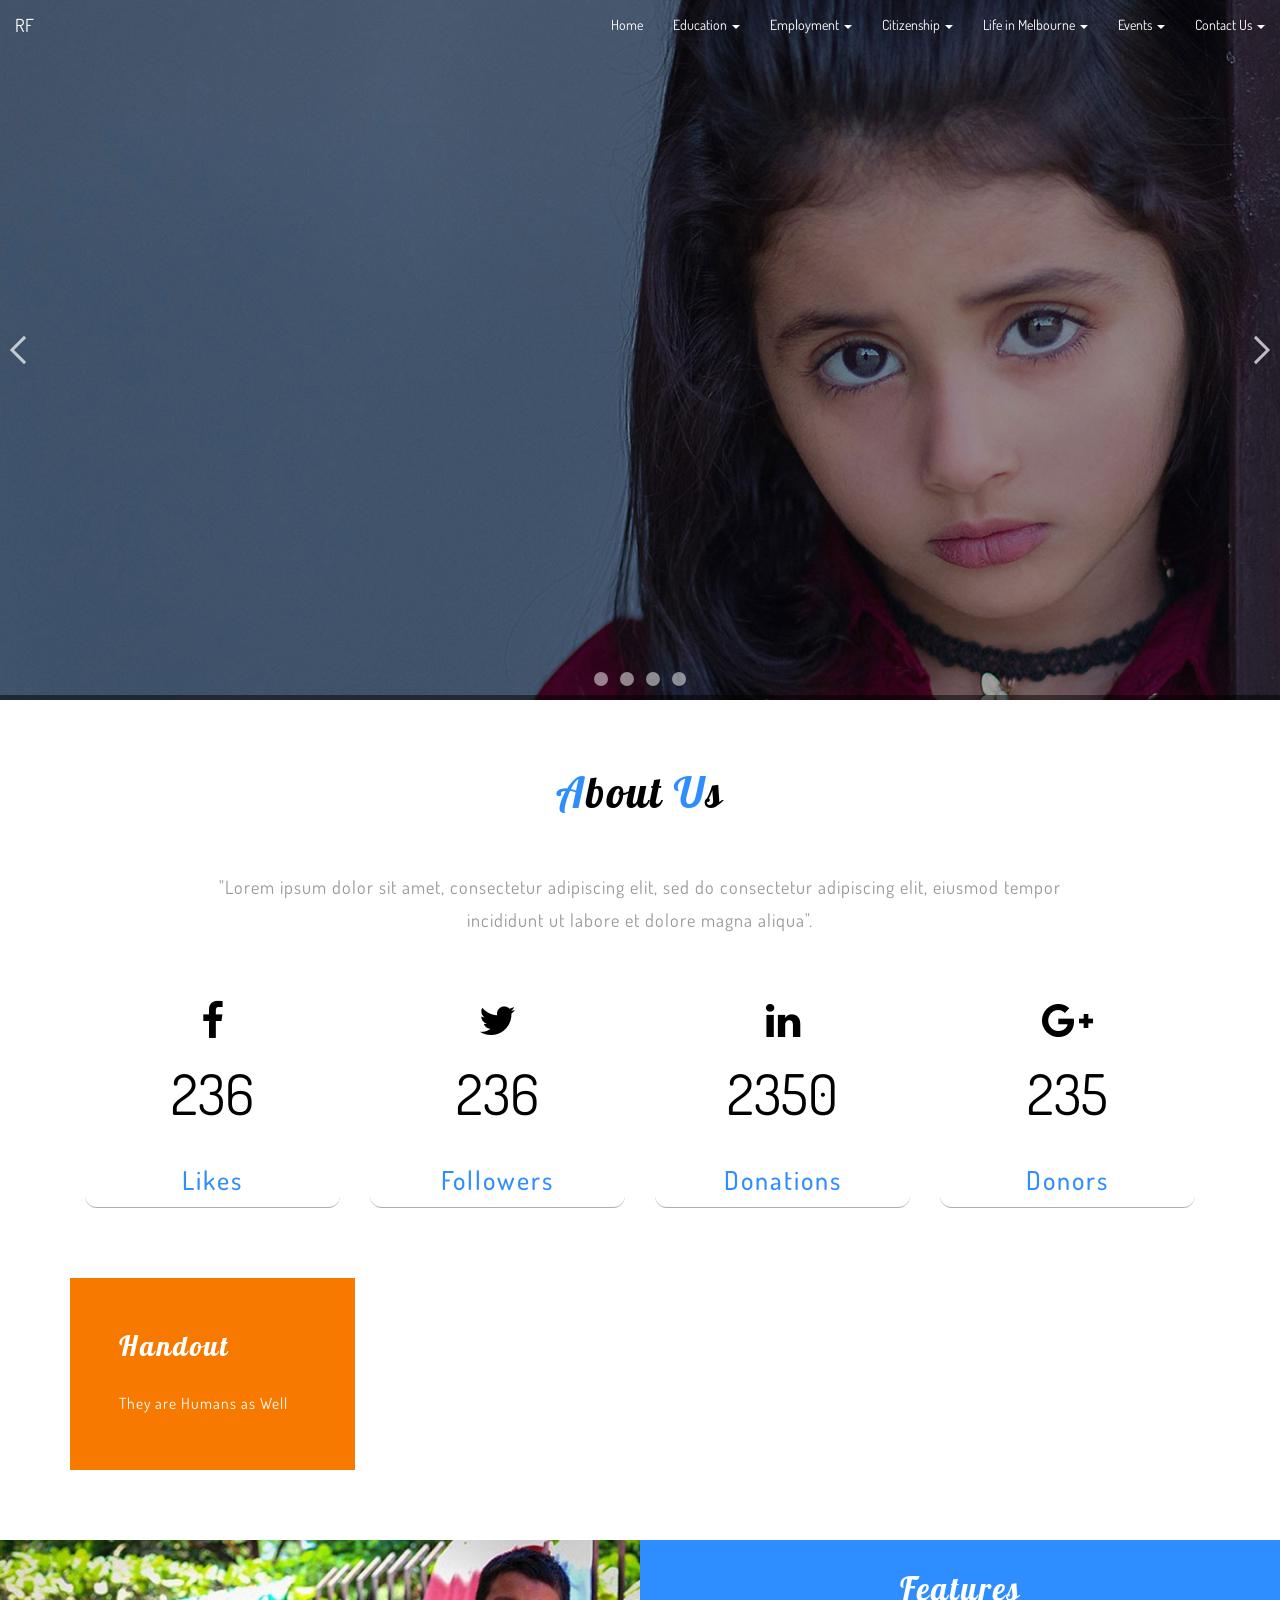
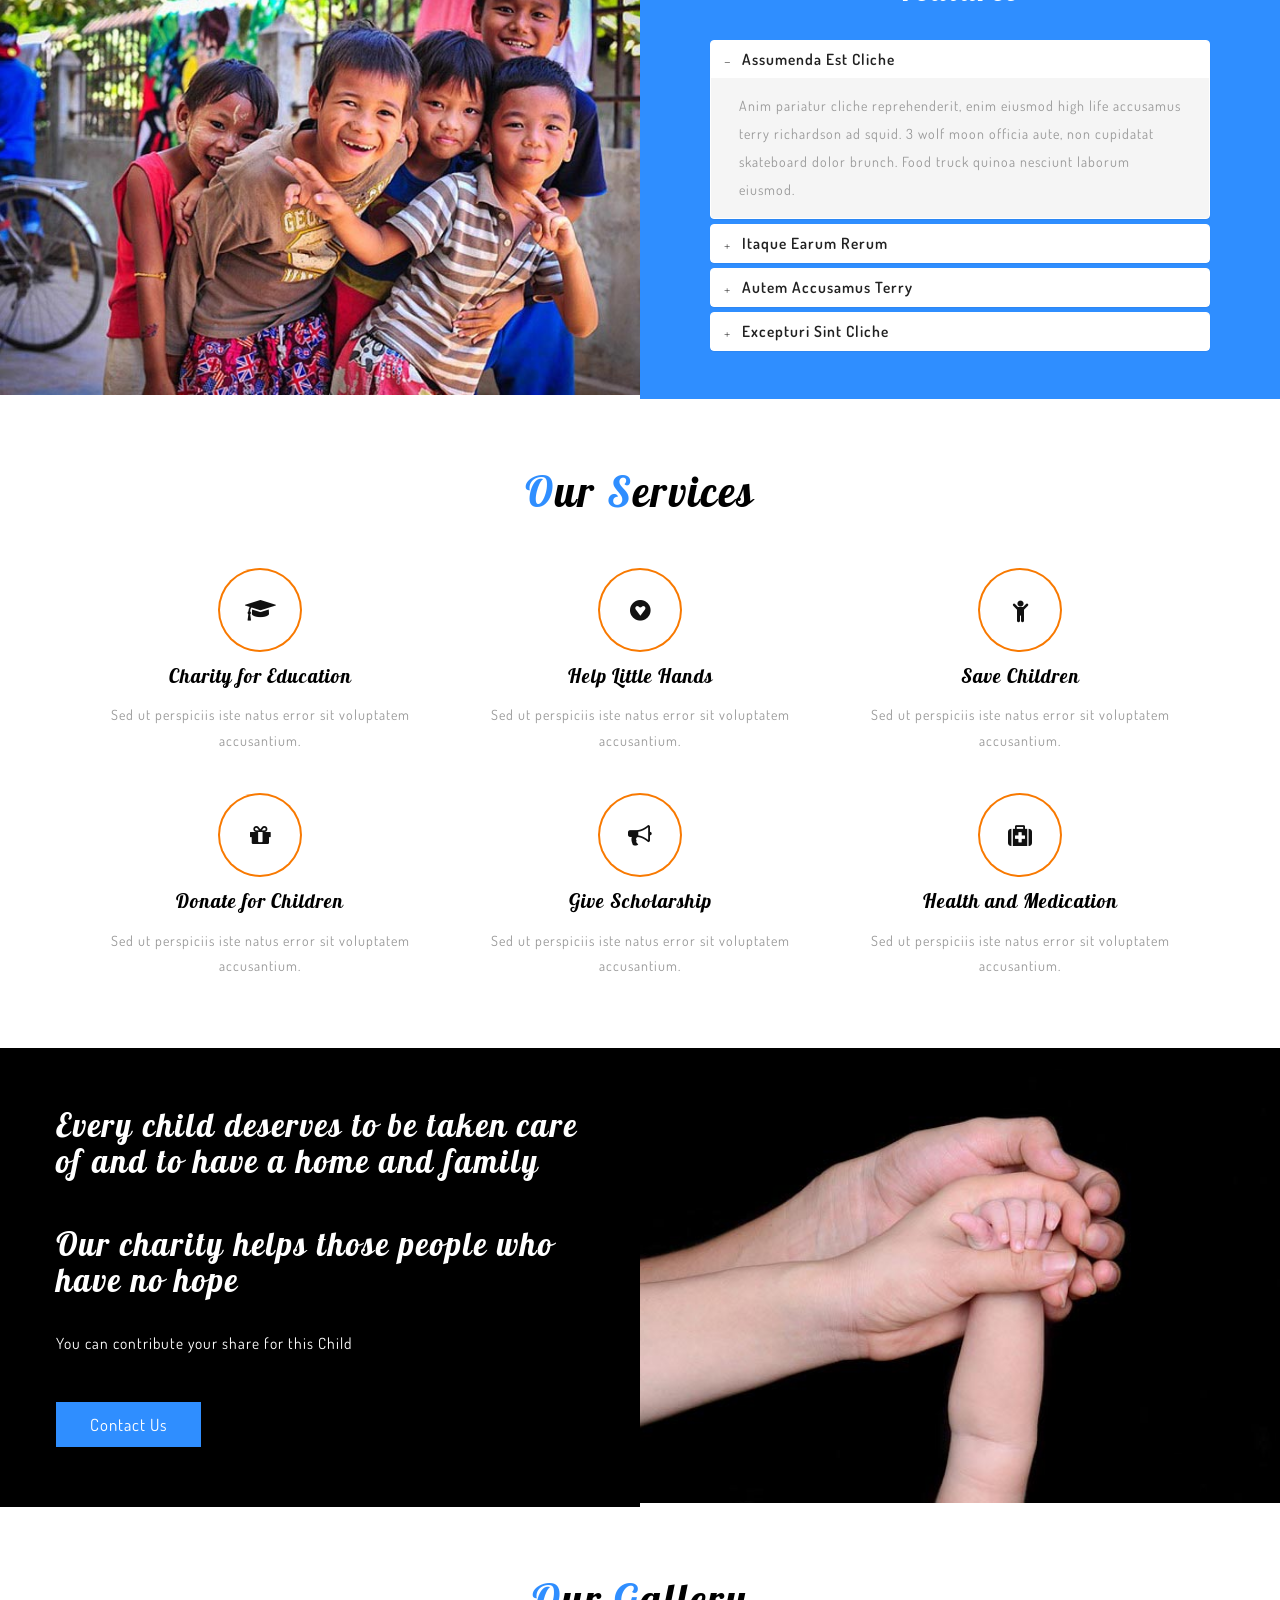
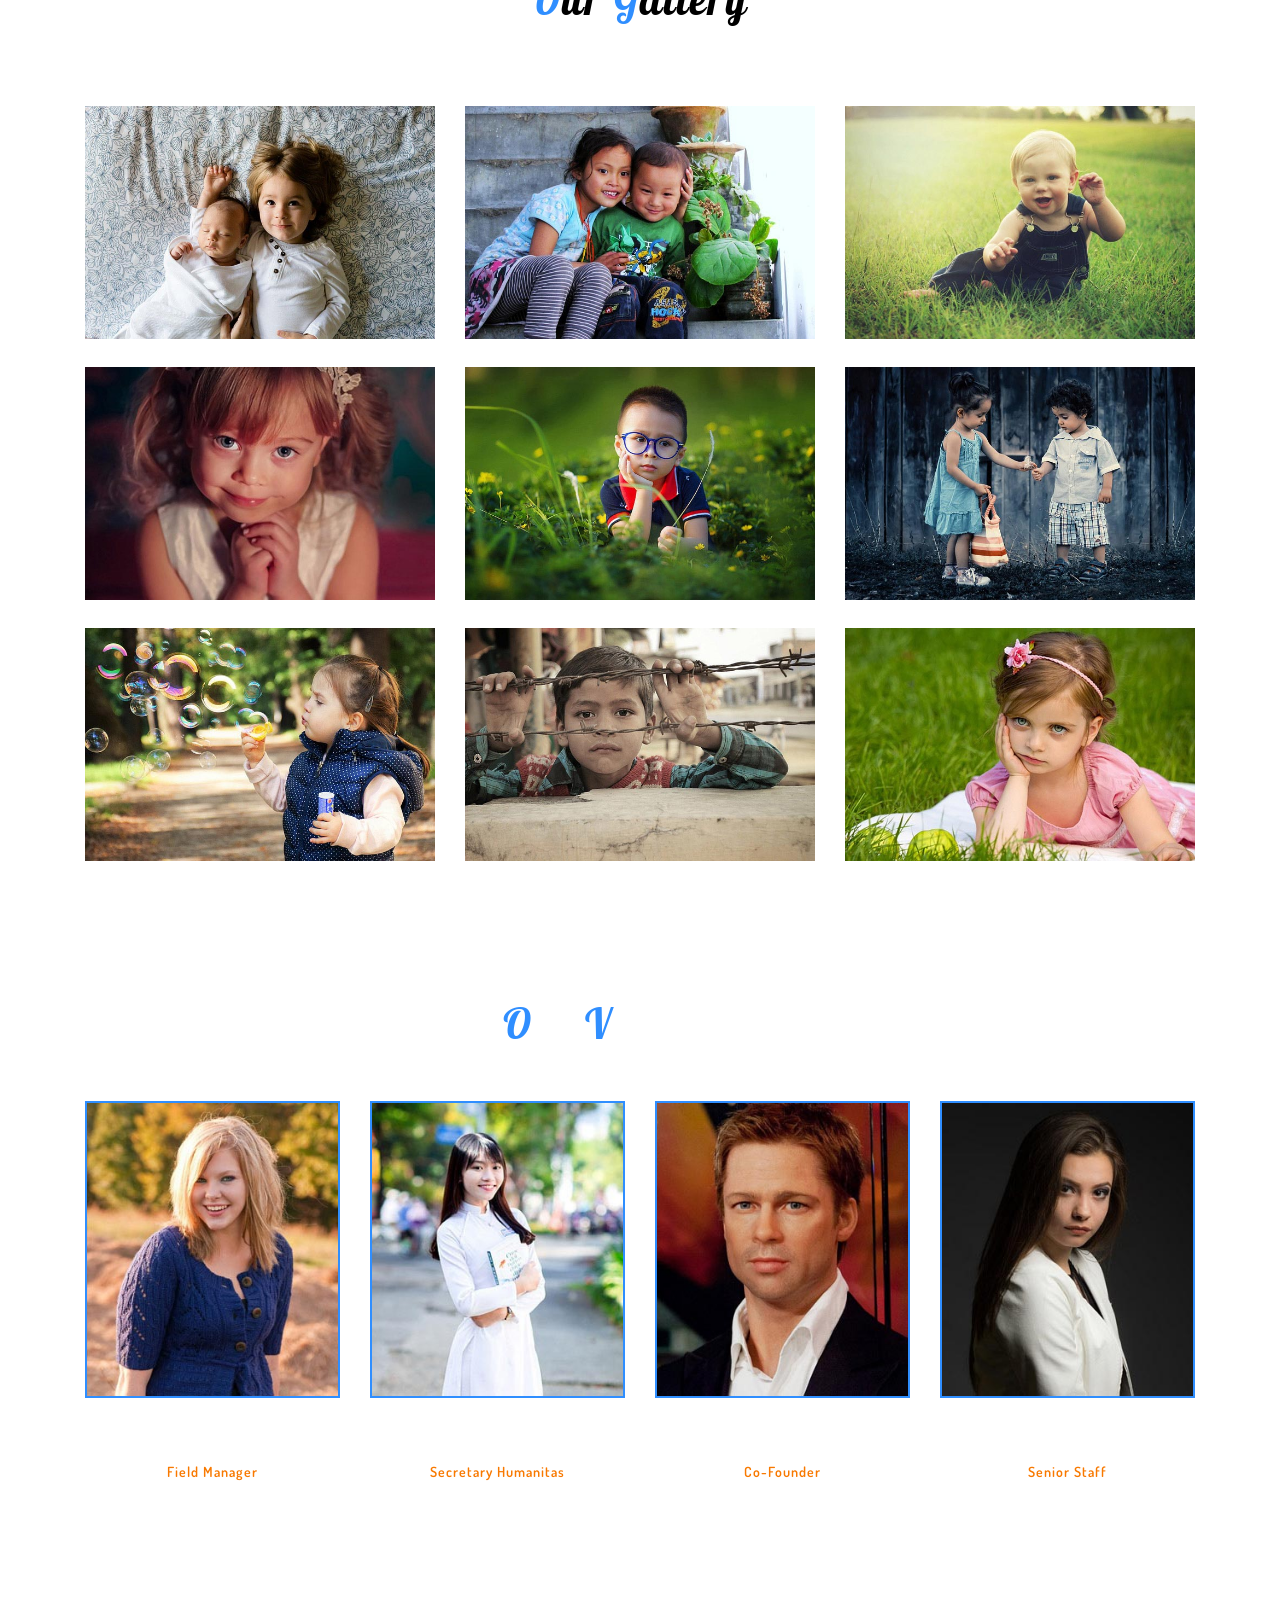
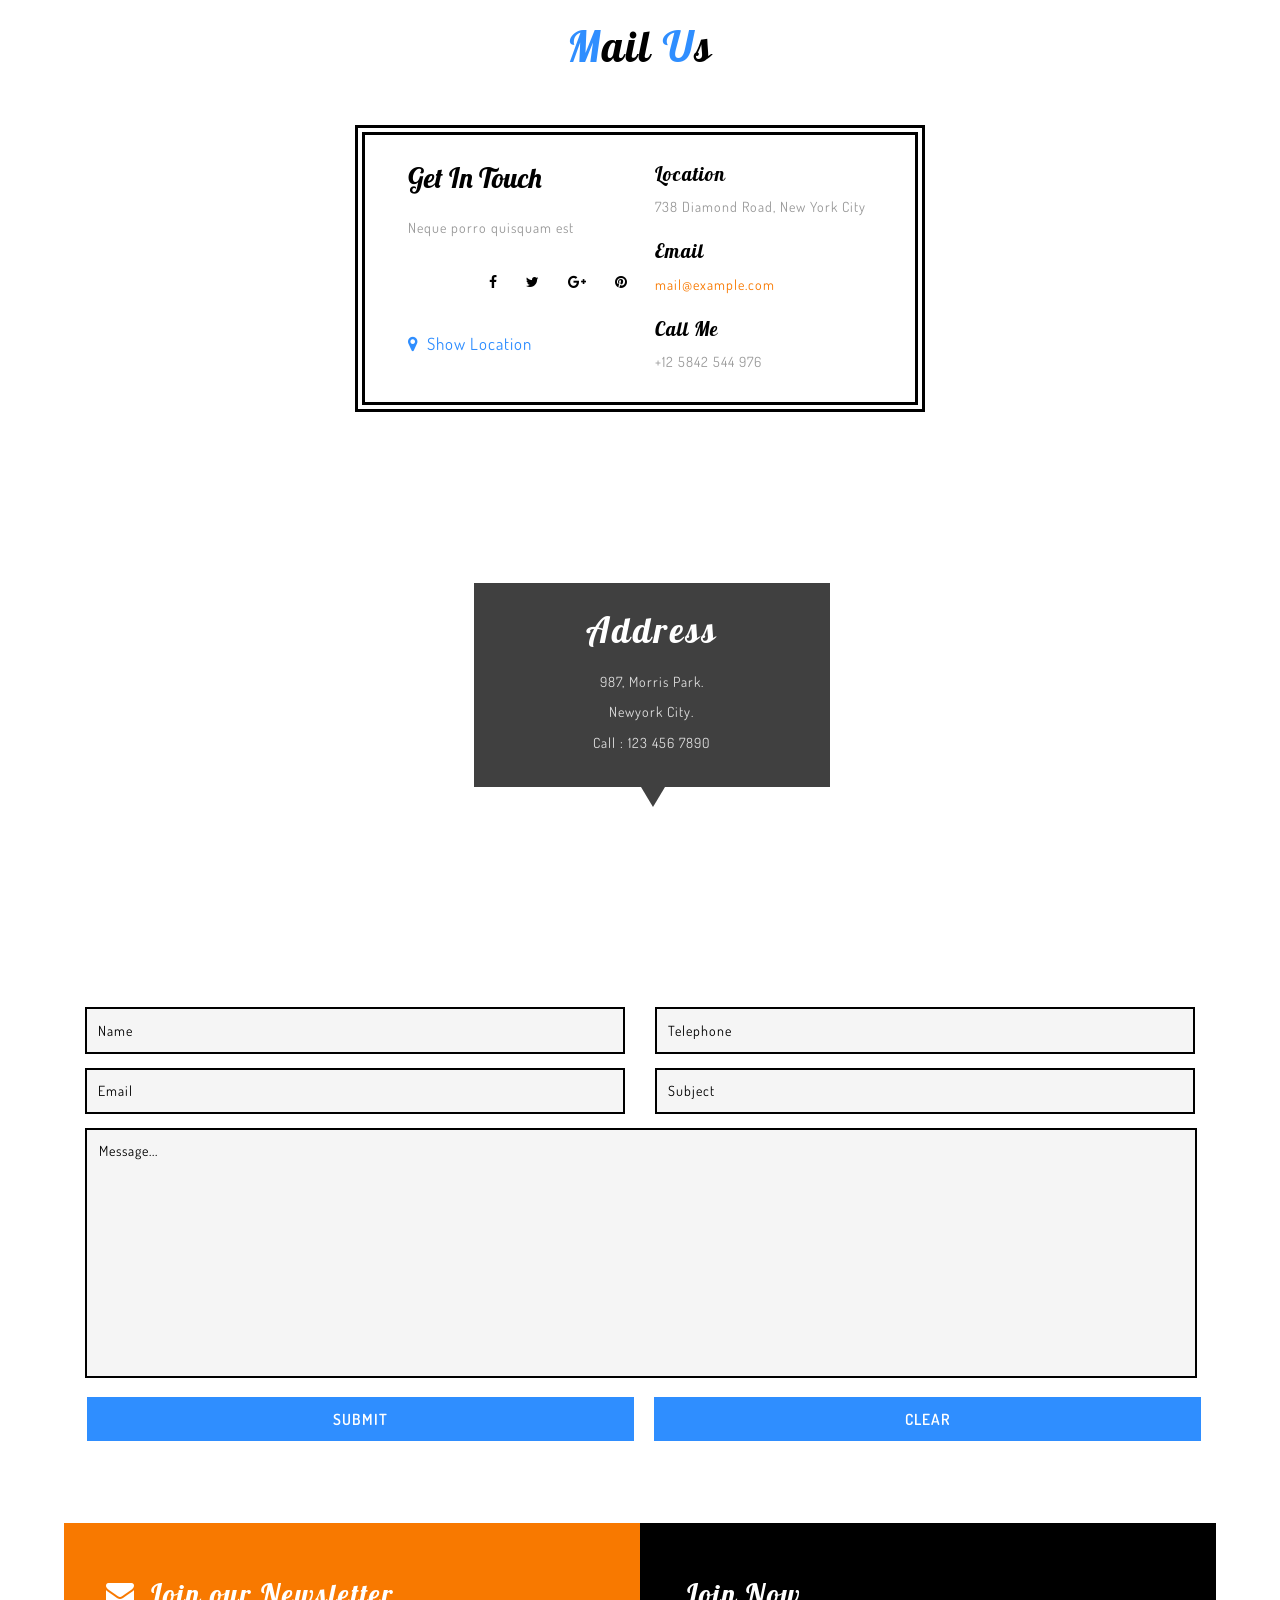
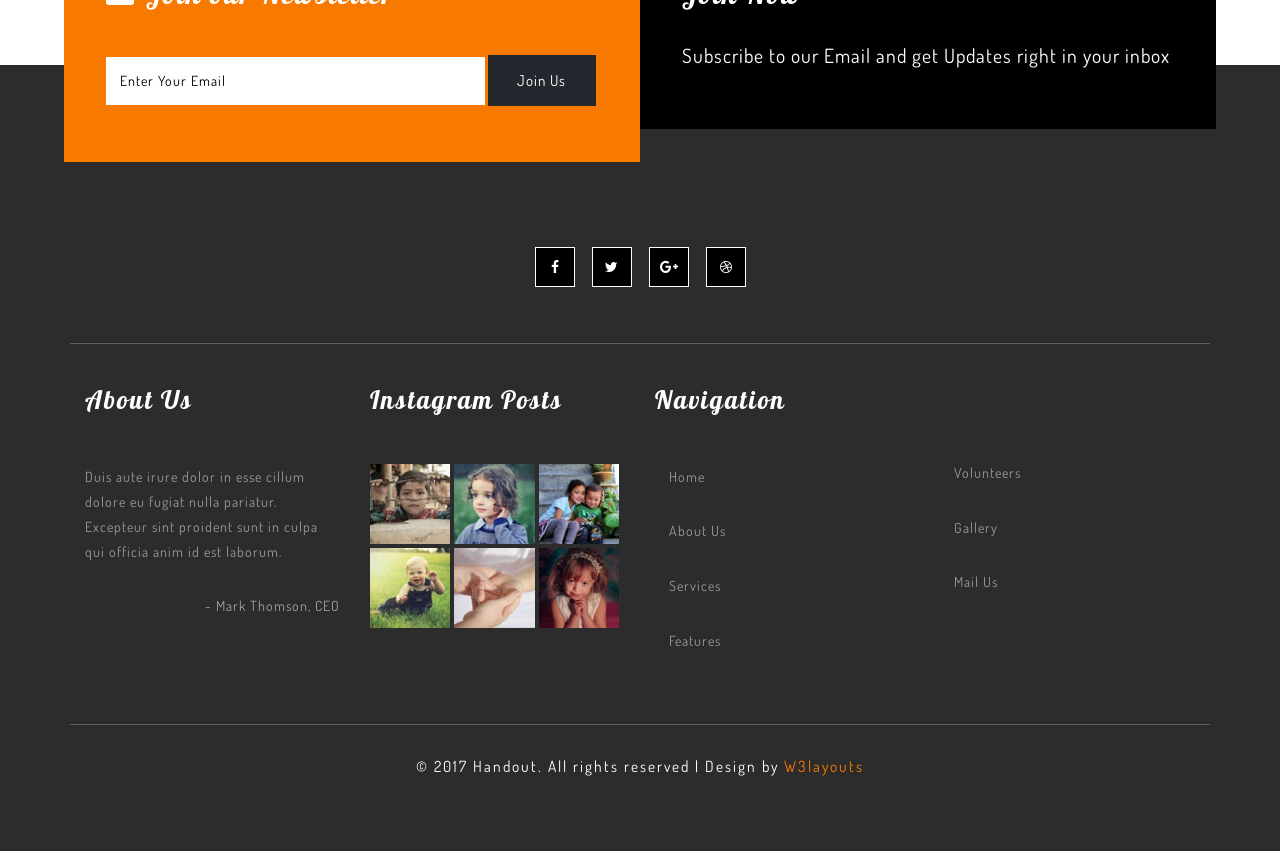
==== index.html @ 9dba0c32 "Navigate bar" ====
<!--Author: W3layouts
Author URL: http://w3layouts.com
License: Creative Commons Attribution 3.0 Unported
License URL: http://creativecommons.org/licenses/by/3.0/
-->
<!DOCTYPE HTML>
<html lang="utf-8">

<head>
	<title>Handout a Society Category Bootstrap Responsive Web Template | Home :: w3layouts</title>
	<!-- Meta tag Keywords -->
	<meta name="viewport" content="width=device-width, initial-scale=1">
	<meta http-equiv="Content-Type" content="text/html; charset=utf-8" />
	<meta name="keywords"
		content="Handout Responsive web template, Bootstrap Web Templates, Flat Web Templates, Android Compatible web template, Smartphone Compatible web template, free webdesigns for Nokia, Samsung, LG, SonyEricsson, Motorola web design" />
	<script type="application/x-javascript"> addEventListener("load", function() { setTimeout(hideURLbar, 0); }, false);
function hideURLbar(){ window.scrollTo(0,1); } </script>
	<!--// Meta tag Keywords -->
	<!-- css files -->
	<link href="css/bootstrap.css" rel="stylesheet" type="text/css" media="all" /> <!-- Bootstrap-Core-CSS -->
	<link href="css/style.css" rel="stylesheet" type="text/css" media="all" /> <!-- Style-CSS -->
	<link rel="stylesheet" href="css/font-awesome.css"> <!-- Font-Awesome-Icons-CSS -->
	<link href="css/pogo-slider.min.css" rel="stylesheet" type="text/css" media="all" /> <!-- Banner-Slider-CSS -->
	<link href="css/nav.css" rel="stylesheet" type="text/css" media="all" /> <!-- Nav-CSS -->
	<link rel="stylesheet" href="css/owl.carousel.css" type="text/css" media="all" /> <!-- Owl-Carousel-CSS -->
	<link href="css/lsb.css" rel="stylesheet" type="text/css"> <!-- gallery-css -->
	<!-- //css files -->
	<!-- online-fonts -->
	<link href="https://fonts.googleapis.com/css?family=Lobster&amp;subset=cyrillic,latin-ext,vietnamese"
		rel="stylesheet">
	<link href="https://fonts.googleapis.com/css?family=Dosis:300,400,500,600,700,800&amp;subset=latin-ext"
		rel="stylesheet">
	<!-- //online-fonts -->
	<!-- js files -->
	<script src="js/modernizr.js"></script>
	<!-- /js files -->
	<style>
		#navbar {
			background: none;
			border: none;
			color: white !important;
		}

		.navbar-inverse .navbar-brand {
			color: white;
		}

		.navbar-inverse .navbar-nav>li>a {
			color: white;
		}
	</style>
</head>

<body>
	<nav class="navbar navbar-inverse navbar-fixed-top" id="navbar">
		<div class="container-fluid">
			<!-- Brand and toggle get grouped for better mobile display -->
			<div class="navbar-header">
				<button type="button" class="navbar-toggle collapsed" data-toggle="collapse"
					data-target="#bs-example-navbar-collapse-1" aria-expanded="false">
					<span class="sr-only">Toggle navigation</span>
					<span class="icon-bar"></span>
					<span class="icon-bar"></span>
					<span class="icon-bar"></span>
				</button>
				<a class="navbar-brand" href="/">RF</a>
			</div>

			<!-- Collect the nav links, forms, and other content for toggling -->
			<div class="collapse navbar-collapse" id="bs-example-navbar-collapse-1">
				<ul class="nav navbar-nav navbar-right">
					<li><a href="index.html">Home</a></li>
					<li class="dropdown">
						<a href="#" class="dropdown-toggle" data-toggle="dropdown" role="button" aria-haspopup="true"
							aria-expanded="false">Education <span class="caret"></span></a>
						<ul class="dropdown-menu">
							<li><a href="#">item</a></li>
							<li><a href="#">item</a></li>
							<li><a href="#">item</a></li>
						</ul>
					</li>
					<li class="dropdown">
						<a href="#" class="dropdown-toggle" data-toggle="dropdown" role="button" aria-haspopup="true"
							aria-expanded="false">Employment <span class="caret"></span></a>
						<ul class="dropdown-menu">
							<li><a href="#">item</a></li>
							<li><a href="#">item</a></li>
							<li><a href="#">item</a></li>
						</ul>
					</li>
					<li class="dropdown">
						<a href="#" class="dropdown-toggle" data-toggle="dropdown" role="button" aria-haspopup="true"
							aria-expanded="false">Citizenship <span class="caret"></span></a>
						<ul class="dropdown-menu">
							<li><a href="#">item</a></li>
							<li><a href="#">item</a></li>
							<li><a href="#">item</a></li>
						</ul>
					</li>
					<li class="dropdown">
						<a href="#" class="dropdown-toggle" data-toggle="dropdown" role="button" aria-haspopup="true"
							aria-expanded="false">Life in Melbourne <span class="caret"></span></a>
						<ul class="dropdown-menu">
							<li><a href="#">item</a></li>
							<li><a href="#">item</a></li>
							<li><a href="#">item</a></li>
						</ul>
					</li>
					<li class="dropdown">
						<a href="#" class="dropdown-toggle" data-toggle="dropdown" role="button" aria-haspopup="true"
							aria-expanded="false">Events <span class="caret"></span></a>
						<ul class="dropdown-menu">
							<li><a href="#">item</a></li>
							<li><a href="#">item</a></li>
							<li><a href="#">item</a></li>
						</ul>
					</li>
					<li class="dropdown">
						<a href="#" class="dropdown-toggle" data-toggle="dropdown" role="button" aria-haspopup="true"
							aria-expanded="false">Contact Us <span class="caret"></span></a>
						<ul class="dropdown-menu">
							<li><a href="#">item</a></li>
							<li><a href="#">item</a></li>
							<li><a href="#">item</a></li>
						</ul>
					</li>
				</ul>
			</div><!-- /.navbar-collapse -->
		</div><!-- /.container-fluid -->
	</nav>
	<!-- banner section -->
	<section class="banner-w3ls">
		<!-- <div class="banner-w3l-mk">
			<div class="logo-w3ls">
				<a href="index.html">
					<h1><i class="fa fa-gratipay" aria-hidden="true"></i>Handout</h1>
				</a>
			</div>
		</div> -->


		<!-- <button id="trigger-overlay" type="button"><i class="fa fa-bars" aria-hidden="true"></i></button>
			<div class="overlay overlay-door">
				<button type="button" class="overlay-close"><i class="fa fa-times" aria-hidden="true"></i></button>
				<nav>
					<ul>
						<li><a href="index.html" class="scroll">Home</a></li>
						<li><a href="#about" class="scroll">About Us</a></li>
						<li><a href="#services" class="scroll">Services</a></li>
						<li><a href="#features" class="scroll">Features</a></li>
						<li><a href="#gallery" class="scroll">Gallery</a></li>
						<li><a href="#team" class="scroll">Volunteers</a></li>
						<li><a href="#mail" class="scroll">Mail Us</a></li>
					</ul>
				</nav>
			</div> -->

		<div class="pogoSlider" id="js-main-slider">
			<div class="pogoSlider-slide" data-transition="verticalSlide" data-duration="2000"
				style="background-image:url(images/banner1.jpg);">
				<div class="pogoSlider-slide-element">
					<div class="container">
						<h3>They are Humans as Well</h3>
						<p>Lorem ipsum dolor sit amet, adipiscing elit.</p>
						<ul class="banner-agileits">
							<li><a href="#readmore" class="link-w3l1" data-toggle="modal">Read More</a></li>
							<li><a href="#mail" class="link-w3l2 scroll">Contact Us</a></li>
						</ul>
						<a href="#about" class="btn btn-circle scroll">
							<i class="fa fa-hand-o-down" aria-hidden="true"></i>
						</a>
					</div>
				</div>
			</div>
			<div class="pogoSlider-slide " data-transition="verticalSlide" data-duration="2000"
				style="background-image:url(images/banner2.jpg);">
				<div class="pogoSlider-slide-element">
					<div class="container">
						<h3>Together We Can Stop poverty!</h3>
						<p>Lorem ipsum dolor sit amet, adipiscing elit.</p>
						<ul class="banner-agileits">
							<li><a href="#readmore" class="link-w3l1" data-toggle="modal">Read More</a></li>
							<li><a href="#mail" class="link-w3l2 scroll">Contact Us</a></li>
						</ul>
						<a href="#about" class="btn btn-circle scroll">
							<i class="fa fa-hand-o-down" aria-hidden="true"></i>
						</a>
					</div>
				</div>
			</div>
			<div class="pogoSlider-slide " data-transition="verticalSlide" data-duration="2000"
				style="background-image:url(images/banner3.jpg);">
				<div class="pogoSlider-slide-element">
					<div class="container">
						<h3>We Can Make Smile!</h3>
						<p>Lorem ipsum dolor sit amet, adipiscing elit.</p>
						<ul class="banner-agileits">
							<li><a href="#readmore" class="link-w3l1" data-toggle="modal">Read More</a></li>
							<li><a href="#mail" class="link-w3l2 scroll">Contact Us</a></li>
						</ul>
						<a href="#about" class="btn btn-circle scroll">
							<i class="fa fa-hand-o-down" aria-hidden="true"></i>
						</a>
					</div>
				</div>
			</div>
			<div class="pogoSlider-slide " data-transition="verticalSlide" data-duration="2000"
				style="background-image:url(images/banner4.jpg);">
				<div class="pogoSlider-slide-element">
					<div class="container">
						<h3>Education For Every Kid!</h3>
						<p>Lorem ipsum dolor sit amet, adipiscing elit.</p>
						<ul class="banner-agileits">
							<li><a href="#readmore" class="link-w3l1" data-toggle="modal">Read More</a></li>
							<li><a href="#mail" class="link-w3l2 scroll">Contact Us</a></li>
						</ul>
						<a href="#about" class="btn btn-circle scroll">
							<i class="fa fa-hand-o-down" aria-hidden="true"></i>
						</a>
					</div>
				</div>
			</div>
		</div><!-- //pogoSlider -->
		<div class="modal fade" id="readmore" tabindex="-1" role="dialog" aria-hidden="true">
			<div class="modal-dialog modal-lg">
				<div class="modal-content">
					<div class="modal-header">
						<button type="button" class="close" data-dismiss="modal" aria-hidden="true">&times;</button>
						<h4 class="modal-title">Handout</h4>
					</div>
					<div class="modal-body">
						<div class="col-lg-6 col-md-6 col-sm-12">
							<img class="img-responsive team-agile" src="images/model.jpg" alt="">
						</div>
						<div class="col-lg-6 col-md-6 col-sm-12">
							<p>Lorem ipsum dolor sit amet, consectetur adipiscing elit. Maecenas elementum interdum
								aliquet. Nam eleifend ac augue in aliquet. Maecenas ac molestie mi. Nam tincidunt
								pretium dolor, eu placerat elit. Duis nec luctus dolor. Ut a diam metus. Aenean
								fringilla purus enim, non pharetra eros blandit in. Suspendisse tellus quam, vestibulum
								vel urna vitae, sagittis consectetur dui. </p>
						</div>
						<div class="clearfix"></div>
					</div>
					<div class="modal-footer">
						<button type="button" class="btn btn-default" data-dismiss="modal">Close</button>
					</div>
				</div><!-- //modal-content -->
			</div><!-- //modal-dialog -->
		</div><!-- //modal -->
	</section>
	<!-- //banner section -->
	<!-- About -->
	<div class="stats" id="about">
		<div class="container">
			<h3 class="w3l-title"><span>A</span>bout <span>U</span>s</h3>
			<p>"Lorem ipsum dolor sit amet, consectetur adipiscing elit, sed do consectetur adipiscing elit, eiusmod
				tempor incididunt ut labore et dolore magna aliqua".</P>
			<div class="stats-info">
				<div class="col-md-3 col-sm-3 col-xs-6 stats-grid slideanim">
					<i class="fa fa-facebook" aria-hidden="true"></i>
					<div class='numscroller numscroller-big-bottom' data-slno='1' data-min='0' data-max='1200'
						data-delay='.5' data-increment="1">1200</div>
					<h4 class="stats-info">Likes</h4>
				</div>
				<div class="col-md-3 col-sm-3 col-xs-6 stats-grid slideanim">
					<i class="fa fa-twitter" aria-hidden="true"></i>
					<div class='numscroller numscroller-big-bottom' data-slno='1' data-min='0' data-max='8000'
						data-delay='.5' data-increment="1">8000</div>
					<h4 class="stats-info">Followers</h4>
				</div>
				<div class="col-md-3 col-sm-3 col-xs-6 stats-grid slideanim">
					<i class="fa fa-linkedin"></i>
					<div class='numscroller numscroller-big-bottom' data-slno='1' data-min='0' data-max='9060'
						data-delay='.5' data-increment="10">9060</div>
					<h4 class="stats-info">Donations</h4>
				</div>
				<div class="col-md-3 col-sm-3 col-xs-6 stats-grid slideanim">
					<i class="fa fa-google-plus" aria-hidden="true"></i>
					<div class='numscroller numscroller-big-bottom' data-slno='1' data-min='0' data-max='6700'
						data-delay='.5' data-increment="1">6700</div>
					<h4 class="stats-info">Donors</h4>
				</div>
				<div class="clearfix"></div>
			</div>
		</div>
	</div>
	<!-- //About -->
	<!-- Special -->
	<div class="w3agile-spldishes">
		<div class="container">
			<div class="spldishes-agileinfo">
				<div class="col-md-3 spldishes-w3left">
					<h5 class="w3ltitle">Handout</h5>
					<p>They are Humans as Well</p>
				</div>
				<div class="col-md-9 spldishes-grids">
					<!-- Owl-Carousel -->
					<div id="owl-demo" class="owl-carousel text-center agileinfo-gallery-row">
						<a class="item g1">
							<img class="lazyOwl" src="images/f1.jpg" title="Our latest gallery" alt="" />
							<div class="agile-dish-caption">
								<h4>Handout</h4>
								<span>Neque porro quisquam est</span>
							</div>
						</a>
						<a class="item g1">
							<img class="lazyOwl" src="images/f7.jpg" title="Our latest gallery" alt="" />
							<div class="agile-dish-caption">
								<h4>Handout</h4>
								<span>Neque porro quisquam est</span>
							</div>
						</a>
						<a class="item g1">
							<img class="lazyOwl" src="images/f6.jpg" title="Our latest gallery" alt="" />
							<div class="agile-dish-caption">
								<h4>Handout</h4>
								<span>Neque porro quisquam est </span>
							</div>
						</a>
						<a class="item g1">
							<img class="lazyOwl" src="images/f5.jpg" title="Our latest gallery" alt="" />
							<div class="agile-dish-caption">
								<h4>Handout</h4>
								<span>Neque porro quisquam est </span>
							</div>
						</a>
						<a class="item g1">
							<img class="lazyOwl" src="images/f4.jpg" alt="" />
							<div class="agile-dish-caption">
								<h4>Handout</h4>
								<span>Neque porro quisquam est </span>
							</div>
						</a>
						<a class="item g1">
							<img class="lazyOwl" src="images/f1.jpg" title="Our latest gallery" alt="" />
							<div class="agile-dish-caption">
								<h4>Handout</h4>
								<span>Neque porro quisquam est</span>
							</div>
						</a>
						<a class="item g1">
							<img class="lazyOwl" src="images/f2.jpg" title="Our latest gallery" alt="" />
							<div class="agile-dish-caption">
								<h4>Handout</h4>
								<span>Neque porro quisquam est</span>
							</div>
						</a>
						<a class="item g1">
							<img class="lazyOwl" src="images/f3.jpg" title="Our latest gallery" alt="" />
							<div class="agile-dish-caption">
								<h4>Handout</h4>
								<span>Neque porro quisquam est</span>
							</div>
						</a>
					</div>
				</div>
				<div class="clearfix"> </div>
			</div>
		</div>
	</div>
	<!-- //Special -->
	<!-- Features -->
	<div class="about-w3layouts" id="features">
		<div class="col-md-6 left-agile">
		</div>
		<div class="col-md-6 agileits_updates_grid_right">
			<h3>Features</h3>
			<div class="panel-group" id="accordion" role="tablist" aria-multiselectable="true">
				<div class="panel panel-default">
					<div class="panel-heading" role="tab" id="headingOne">
						<h4 class="panel-title asd">
							<a class="pa_italic" role="button" data-toggle="collapse" data-parent="#accordion"
								href="#collapseOne" aria-expanded="true" aria-controls="collapseOne">
								<span class="glyphicon glyphicon-plus" aria-hidden="true"></span><i
									class="glyphicon glyphicon-minus" aria-hidden="true"></i>assumenda est cliche
							</a>
						</h4>
					</div>
					<div id="collapseOne" class="panel-collapse collapse in" role="tabpanel"
						aria-labelledby="headingOne">
						<div class="panel-body panel_text">
							Anim pariatur cliche reprehenderit, enim eiusmod high life accusamus terry richardson ad
							squid. 3 wolf moon officia aute, non cupidatat skateboard dolor brunch. Food truck quinoa
							nesciunt laborum eiusmod.
						</div>
					</div>
				</div>
				<div class="panel panel-default">
					<div class="panel-heading" role="tab" id="headingTwo">
						<h4 class="panel-title asd">
							<a class="pa_italic collapsed" role="button" data-toggle="collapse" data-parent="#accordion"
								href="#collapseTwo" aria-expanded="false" aria-controls="collapseTwo">
								<span class="glyphicon glyphicon-plus" aria-hidden="true"></span><i
									class="glyphicon glyphicon-minus" aria-hidden="true"></i>Itaque earum rerum
							</a>
						</h4>
					</div>
					<div id="collapseTwo" class="panel-collapse collapse" role="tabpanel" aria-labelledby="headingTwo">
						<div class="panel-body panel_text">
							Anim pariatur cliche reprehenderit, enim eiusmod high life accusamus terry richardson ad
							squid. 3 wolf moon officia aute, non cupidatat skateboard dolor brunch. Food truck quinoa
							nesciunt laborum eiusmod.
						</div>
					</div>
				</div>
				<div class="panel panel-default">
					<div class="panel-heading" role="tab" id="headingThree">
						<h4 class="panel-title asd">
							<a class="pa_italic collapsed" role="button" data-toggle="collapse" data-parent="#accordion"
								href="#collapseThree" aria-expanded="false" aria-controls="collapseThree">
								<span class="glyphicon glyphicon-plus" aria-hidden="true"></span><i
									class="glyphicon glyphicon-minus" aria-hidden="true"></i>autem accusamus terry
							</a>
						</h4>
					</div>
					<div id="collapseThree" class="panel-collapse collapse" role="tabpanel"
						aria-labelledby="headingThree">
						<div class="panel-body panel_text">
							Anim pariatur cliche reprehenderit, enim eiusmod high life accusamus terry richardson ad
							squid. 3 wolf moon officia aute, non cupidatat skateboard dolor brunch. Food truck quinoa
							nesciunt laborum eiusmod.
						</div>
					</div>
				</div>
				<div class="panel panel-default">
					<div class="panel-heading" role="tab" id="headingFour">
						<h4 class="panel-title asd">
							<a class="pa_italic collapsed" role="button" data-toggle="collapse" data-parent="#accordion"
								href="#collapseFour" aria-expanded="false" aria-controls="collapseFour">
								<span class="glyphicon glyphicon-plus" aria-hidden="true"></span><i
									class="glyphicon glyphicon-minus" aria-hidden="true"></i>excepturi sint cliche
							</a>
						</h4>
					</div>
					<div id="collapseFour" class="panel-collapse collapse" role="tabpanel"
						aria-labelledby="headingFour">
						<div class="panel-body panel_text">
							Anim pariatur cliche reprehenderit, enim eiusmod high life accusamus terry richardson ad
							squid. 3 wolf moon officia aute, non cupidatat skateboard dolor brunch. Food truck quinoa
							nesciunt laborum eiusmod.
						</div>
					</div>
				</div>
			</div>
		</div>
		<div class="clearfix"> </div>
	</div>
	<!-- //Features -->
	<!-- Services -->
	<div class="service" id="services">
		<div class="container">
			<h3 class="w3l-title"><span>O</span>ur <span>S</span>ervices</h3>
			<div class="serve-grids-top">
				<div class="col-md-4 col-sm-4 col-xs-4 service-box wow fadeInDown" data-wow-duration=".8s"
					data-wow-delay=".3s">
					<div class=" hi-icon-effect-6">
						<a href="#set-6" class="hi-icon fa fa-graduation-cap"></a>
					</div>
					<h5>Charity for Education</h5>
					<p>Sed ut perspiciis iste natus error sit voluptatem accusantium.</p>
				</div>
				<div class="col-md-4 col-sm-4 col-xs-4 service-box wow fadeInDown" data-wow-duration=".8s"
					data-wow-delay=".3s">
					<div class=" hi-icon-effect-6">
						<a href="#set-6" class="hi-icon fa fa-gratipay"></a>
					</div>
					<h5>Help Little Hands</h5>
					<p>Sed ut perspiciis iste natus error sit voluptatem accusantium.</p>
				</div>
				<div class="col-md-4 col-sm-4 col-xs-4  service-box wow fadeInDown" data-wow-duration=".8s"
					data-wow-delay=".3s">
					<div class=" hi-icon-effect-6">
						<a href="#set-6" class="hi-icon fa fa-child"></a>
					</div>
					<h5>Save Children</h5>
					<p>Sed ut perspiciis iste natus error sit voluptatem accusantium.</p>
				</div>
				<div class="clearfix"> </div>
			</div>
			<div class="serve-grids-top second">
				<div class="col-md-4 col-sm-4 col-xs-4 service-box wow fadeInUp" data-wow-duration="1s"
					data-wow-delay=".3s">
					<div class=" hi-icon-effect-6">
						<a href="#set-6" class="hi-icon fa fa-gift"></a>
					</div>
					<h5>Donate for Children</h5>
					<p>Sed ut perspiciis iste natus error sit voluptatem accusantium.</p>
				</div>
				<div class="col-md-4 col-sm-4 col-xs-4 service-box wow fadeInUp" data-wow-duration="1s"
					data-wow-delay=".3s">
					<div class=" hi-icon-effect-6">
						<a href="#set-6" class="hi-icon fa fa-bullhorn"></a>
					</div>
					<h5>Give Scholarship</h5>
					<p>Sed ut perspiciis iste natus error sit voluptatem accusantium.</p>
				</div>
				<div class="col-md-4 col-sm-4 col-xs-4 service-box wow fadeInUp" data-wow-duration="1s"
					data-wow-delay=".3s">
					<div class=" hi-icon-effect-6">
						<a href="#set-6" class="hi-icon fa fa-medkit"></a>
					</div>
					<h5>Health and Medication</h5>
					<p>Sed ut perspiciis iste natus error sit voluptatem accusantium.</p>
				</div>
				<div class="clearfix"> </div>
			</div>
		</div>
	</div>
	<!-- //Services -->
	<!-- Middle-section -->
	<div class="about-w3layouts">
		<div class="col-md-6 agileits_updates_grid_right w3l-text sec-w3l-grid">
			<h3>Every child deserves to be taken care of and to have a home and family</h3>
			<h3>Our charity helps those people who have no hope</h3>
			<p>You can contribute your share for this Child</p>
			<div class="help-w3l">
				<a href="#mail" class="link-w3l2 scroll">Contact Us</a>
			</div>
		</div>
		<div class="col-md-6 left-agile help-grid-w3l">
		</div>
		<div class="clearfix"> </div>
	</div>
	<!-- //Middle-section -->
	<!-- gallery -->
	<div class="gallery" id="gallery">
		<div class="container">
			<h3 class="w3l-title"><span>O</span>ur <span>G</span>allery</h3>
			<div class="w3layouts_gallery_grids">
				<div class="col-md-4 col-sm-4 col-xs-4 w3layouts_gallery_grid">
					<a href="images/2.jpg" class="lsb-preview" data-lsb-group="header">
						<div class="w3layouts_news_grid">
							<img src="images/2.jpg" alt=" " class="img-responsive">
							<div class="w3layouts_news_grid_pos">
								<div class="wthree_text">
									<h3>Handout</h3>
								</div>
							</div>
						</div>
					</a>
				</div>
				<div class="col-md-4 col-sm-4 col-xs-4 w3layouts_gallery_grid">
					<a href="images/3.jpg" class="lsb-preview" data-lsb-group="header">
						<div class="w3layouts_news_grid">
							<img src="images/3.jpg" alt=" " class="img-responsive">
							<div class="w3layouts_news_grid_pos">
								<div class="wthree_text">
									<h3>Handout</h3>
								</div>
							</div>
						</div>
					</a>
				</div>
				<div class="col-md-4 col-sm-4 col-xs-4 w3layouts_gallery_grid">
					<a href="images/5.jpg" class="lsb-preview" data-lsb-group="header">
						<div class="w3layouts_news_grid">
							<img src="images/5.jpg" alt=" " class="img-responsive">
							<div class="w3layouts_news_grid_pos">
								<div class="wthree_text">
									<h3>Handout</h3>
								</div>
							</div>
						</div>
					</a>
				</div>
				<div class="col-md-4 col-sm-4 col-xs-4 w3layouts_gallery_grid">
					<a href="images/6.jpg" class="lsb-preview" data-lsb-group="header">
						<div class="w3layouts_news_grid">
							<img src="images/6.jpg" alt=" " class="img-responsive">
							<div class="w3layouts_news_grid_pos">
								<div class="wthree_text">
									<h3>Handout</h3>
								</div>
							</div>
						</div>
					</a>
				</div>
				<div class="col-md-4 col-sm-4 col-xs-4 w3layouts_gallery_grid">
					<a href="images/4.jpg" class="lsb-preview" data-lsb-group="header">
						<div class="w3layouts_news_grid">
							<img src="images/4.jpg" alt=" " class="img-responsive">
							<div class="w3layouts_news_grid_pos">
								<div class="wthree_text">
									<h3>Handout</h3>
								</div>
							</div>
						</div>
					</a>
				</div>
				<div class="col-md-4 col-sm-4 col-xs-4 w3layouts_gallery_grid">
					<a href="images/7.jpg" class="lsb-preview" data-lsb-group="header">
						<div class="w3layouts_news_grid">
							<img src="images/7.jpg" alt=" " class="img-responsive">
							<div class="w3layouts_news_grid_pos">
								<div class="wthree_text">
									<h3>Handout</h3>
								</div>
							</div>
						</div>
					</a>
				</div>
				<div class="col-md-4 col-sm-4 col-xs-4 w3layouts_gallery_grid">
					<a href="images/8.jpg" class="lsb-preview" data-lsb-group="header">
						<div class="w3layouts_news_grid">
							<img src="images/8.jpg" alt=" " class="img-responsive">
							<div class="w3layouts_news_grid_pos">
								<div class="wthree_text">
									<h3>Handout</h3>
								</div>
							</div>
						</div>
					</a>
				</div>
				<div class="col-md-4 col-sm-4 col-xs-4 w3layouts_gallery_grid">
					<a href="images/9.jpg" class="lsb-preview" data-lsb-group="header">
						<div class="w3layouts_news_grid">
							<img src="images/9.jpg" alt=" " class="img-responsive">
							<div class="w3layouts_news_grid_pos">
								<div class="wthree_text">
									<h3>Handout</h3>
								</div>
							</div>
						</div>
					</a>
				</div>
				<div class="col-md-4 col-sm-4 col-xs-4 w3layouts_gallery_grid">
					<a href="images/10.jpg" class="lsb-preview" data-lsb-group="header">
						<div class="w3layouts_news_grid">
							<img src="images/10.jpg" alt=" " class="img-responsive">
							<div class="w3layouts_news_grid_pos">
								<div class="wthree_text">
									<h3>Handout</h3>
								</div>
							</div>
						</div>
					</a>
				</div>
				<div class="clearfix"> </div>
			</div>
		</div>
	</div>
	<!-- //gallery -->
	<!-- team -->
	<div class="team-w3l" id="team">
		<div class="container">
			<h3 class="w3l-title"><span>O</span>ur <span>V</span>olunteers</h3>
			<div class="w3ls_news_grids w3_agileits_team_grids">
				<div class="col-md-3 col-sm-3 w3_agileits_team_grid">
					<div class="w3layouts_news_grid">
						<img src="images/t1.jpg" alt=" " class="img-responsive" />
						<div class="w3layouts_news_grid_pos">
							<div class="wthree_text agileinfo_about_text">
								<ul class="agileits_social_list">
									<li><a href="#" class="w3_agile_facebook"><i class="fa fa-facebook"
												aria-hidden="true"></i></a></li>
									<li><a href="#" class="agile_twitter"><i class="fa fa-twitter"
												aria-hidden="true"></i></a></li>
									<li><a href="#" class="w3_agile_dribble"><i class="fa fa-dribbble"
												aria-hidden="true"></i></a></li>
								</ul>
							</div>
						</div>
					</div>
					<h4>Romana Nasrin</h4>
					<p>Field Manager</p>
				</div>
				<div class="col-md-3 col-sm-3 w3_agileits_team_grid">
					<div class="w3layouts_news_grid">
						<img src="images/t2.jpg" alt=" " class="img-responsive" />
						<div class="w3layouts_news_grid_pos">
							<div class="wthree_text agileinfo_about_text">
								<ul class="agileits_social_list">
									<li><a href="#" class="w3_agile_facebook"><i class="fa fa-facebook"
												aria-hidden="true"></i></a></li>
									<li><a href="#" class="agile_twitter"><i class="fa fa-twitter"
												aria-hidden="true"></i></a></li>
									<li><a href="#" class="w3_agile_dribble"><i class="fa fa-dribbble"
												aria-hidden="true"></i></a></li>
								</ul>
							</div>
						</div>
					</div>
					<h4>Rudolph Sullivan</h4>
					<p>Secretary Humanitas</p>
				</div>
				<div class="col-md-3 col-sm-3 w3_agileits_team_grid">
					<div class="w3layouts_news_grid">
						<img src="images/t3.jpg" alt=" " class="img-responsive" />
						<div class="w3layouts_news_grid_pos">
							<div class="wthree_text agileinfo_about_text">
								<ul class="agileits_social_list">
									<li><a href="#" class="w3_agile_facebook"><i class="fa fa-facebook"
												aria-hidden="true"></i></a></li>
									<li><a href="#" class="agile_twitter"><i class="fa fa-twitter"
												aria-hidden="true"></i></a></li>
									<li><a href="#" class="w3_agile_dribble"><i class="fa fa-dribbble"
												aria-hidden="true"></i></a></li>
								</ul>
							</div>
						</div>
					</div>
					<h4>Albert Williams</h4>
					<p>Co-Founder</p>
				</div>
				<div class="col-md-3 col-sm-3 w3_agileits_team_grid">
					<div class="w3layouts_news_grid">
						<img src="images/t4.jpg" alt=" " class="img-responsive" />
						<div class="w3layouts_news_grid_pos">
							<div class="wthree_text agileinfo_about_text">
								<ul class="agileits_social_list">
									<li><a href="#" class="w3_agile_facebook"><i class="fa fa-facebook"
												aria-hidden="true"></i></a></li>
									<li><a href="#" class="agile_twitter"><i class="fa fa-twitter"
												aria-hidden="true"></i></a></li>
									<li><a href="#" class="w3_agile_dribble"><i class="fa fa-dribbble"
												aria-hidden="true"></i></a></li>
								</ul>
							</div>
						</div>
					</div>
					<h4>Mary Hilton</h4>
					<p>Senior Staff</p>
				</div>
				<div class="clearfix"> </div>
			</div>
		</div>
	</div>
	<!-- //team -->
	<!-- mail -->
	<div class="mail-w3l" id="mail">
		<div class="container">
			<h3 class="w3l-title"><span>M</span>ail <span>U</span>s</h3>
			<div class="main-mail-w3lmk">
				<div class="col-md-6 col-xs-6 mail-content">
					<h4>Get In Touch</h4>
					<p>Neque porro quisquam est</p>
					<div class="navbar-right social-icons">
						<ul>
							<li><a href="#" class="fa fa-facebook icon-border facebook"> </a></li>
							<li><a href="#" class="fa fa-twitter icon-border twitter"> </a></li>
							<li><a href="#" class="fa fa-google-plus icon-border googleplus"> </a></li>
							<li><a href="#" class="fa fa-pinterest icon-border rss"> </a></li>
						</ul>
					</div>
					<a class="map-w3l-loca scroll" href="#map"><i class="fa fa-map-marker" aria-hidden="true"></i>Show
						Location</a>
				</div>
				<div class="col-md-6 col-xs-6 add-w3ls-main">
					<div class="add-w3ls2">
						<h5>Location</h5>
						<p>738 Diamond Road, New York City</p>
					</div>
					<div class="add-w3ls2">
						<h5>Email</h5>
						<p><a href="mailto:info@example.com">mail@example.com</a></p>
					</div>
					<div class="add-w3ls2">
						<h5>Call Me</h5>
						<p>+12 5842 544 976</p>
					</div>
				</div>
				<div class="clearfix"> </div>
			</div>
		</div>
	</div>
	<!-- map -->
	<div class="map" id="map">
		<iframe
			src="https://www.google.com/maps/embed?pb=!1m18!1m12!1m3!1d3023.9503398796587!2d-73.9940307!3d40.719109700000004!2m3!1f0!2f0!3f0!3m2!1i1024!2i768!4f13.1!3m3!1m2!1s0x89c25a27e2f24131%3A0x64ffc98d24069f02!2sCANADA!5e0!3m2!1sen!2sin!4v1441710758555"></iframe>
		<div class="map-pos">
			<h2>Address</h2>
			<p>987, Morris Park.</p>
			<p>Newyork City.</p>
			<p>Call : 123 456 7890</p>
		</div>
	</div>
	<!-- //map -->
	<!-- Contact-form -->
	<div class="w3layouts_mail_grid_right">
		<div class="container">
			<form action="#" method="post">
				<div class="col-md-6 col-xs-6 wthree_contact_left_grid">
					<input type="text" name="Name" placeholder="Name" required="">
					<input type="email" name="Email" placeholder="Email" required="">
				</div>
				<div class="col-md-6 col-xs-6 wthree_contact_left_grid">
					<input type="text" name="Telephone" placeholder="Telephone" required="">
					<input type="text" name="Subject" placeholder="Subject" required="">
				</div>
				<div class="clearfix"> </div>
				<textarea name="Message" placeholder="Message..." required=""></textarea>
				<input type="submit" value="Submit">
				<input type="reset" value="Clear">
			</form>
		</div>
	</div>
	<!-- //Contact-form -->
	<!-- footer -->
	<div class="footer">
		<div class="container">
			<!-- Social-icons -->
			<div class="icons-w3l">
				<ul>
					<li><a class="facebook" href="#"><i class="fa fa-facebook"
								aria-hidden="true"></i><span>Facebook</span></a></li>
					<li><a class="twitter" href="#"><i class="fa fa-twitter"
								aria-hidden="true"></i><span>Twitter</span></a></li>
					<li><a class="googleplus" href="#"><i class="fa fa-google-plus"
								aria-hidden="true"></i><span>Google+</span></a></li>
					<li><a class="dribbble" href="#"><i class="fa fa-dribbble"
								aria-hidden="true"></i><span>Dribbble</span></a></li>
				</ul>
			</div>
			<!-- //Social-icons -->
			<div class="logo-footer">
				<div class="col-md-3 agileinfo_footer_grid">
					<h4>About Us</h4>
					<p>Duis aute irure dolor in esse cillum dolore eu
						fugiat nulla pariatur. <span>Excepteur sint proident
							sunt in culpa qui officia anim id est laborum.</span></p>
					<p class="adam">- Mark Thomson, CEO</p>
				</div>
				<div class="col-md-3 agileinfo_footer_grid f1">
					<h4>Instagram Posts</h4>
					<div class="agileinfo_footer_grid1">
						<a href="#"><img src="images/fo1.jpg" alt=" " class="img-responsive"></a>
					</div>
					<div class="agileinfo_footer_grid1">
						<a href="#"><img src="images/fo2.jpg" alt=" " class="img-responsive"></a>
					</div>
					<div class="agileinfo_footer_grid1">
						<a href="#"><img src="images/fo3.jpg" alt=" " class="img-responsive"></a>
					</div>
					<div class="agileinfo_footer_grid1">
						<a href="#"><img src="images/fo4.jpg" alt=" " class="img-responsive"></a>
					</div>
					<div class="agileinfo_footer_grid1">
						<a href="#"><img src="images/fo5.jpg" alt=" " class="img-responsive"></a>
					</div>
					<div class="agileinfo_footer_grid1">
						<a href="#"><img src="images/fo6.jpg" alt=" " class="img-responsive"></a>
					</div>
					<div class="clearfix"> </div>
				</div>
				<div class="col-md-3 agileinfo_footer_grid f3">
					<h4>Navigation</h4>
					<div class="nav-w3-l">
						<ul>
							<li><a href="index.html">Home</a></li>
							<li><a href="#about" class="scroll">About Us</a></li>
							<li><a href="#services" class="scroll">Services</a></li>
							<li><a href="#features" class="scroll">Features</a></li>
						</ul>
					</div>
				</div>
				<div class="col-md-3 agileinfo_footer_grid f3 last-w3l-nav">
					<div class="nav-w3-l">
						<ul>
							<li><a href="#team" class="scroll">Volunteers</a></li>
							<li><a href="#gallery" class="scroll">Gallery</a></li>
							<li><a href="#mail" class="scroll">Mail Us</a></li>
						</ul>
					</div>
				</div>
				<div class="clearfix"> </div>
			</div>
			<!-- copyright -->
			<div class="w3agile_footer_copy">
				<p>© 2017 Handout. All rights reserved | Design by <a href="http://w3layouts.com/">W3layouts</a></p>
			</div>
			<!-- //copyright -->
			<!-- newsletter -->
			<div class="newsletter-w3l-main">
				<div class="col-md-6 col-xs-6 w3layouts-newsletter">
					<h6><i class="fa fa-envelope" aria-hidden="true"></i>Join our Newsletter</h6>
					<div class="agileinfo-newsletter">
						<form action="#" method="post">
							<input type="email" placeholder="Enter Your Email" required="" />
							<input type="submit" value="Join Us">
						</form>
					</div>
				</div>
				<div class="col-md-6 col-xs-6 w3l-news">
					<h6>Join Now</h6>
					<p>Subscribe to our Email and get Updates right in your inbox</p>
				</div>
				<div class="clearfix"> </div>
				<!-- //newsletter -->
			</div>
		</div>
	</div>
	<!-- //footer -->

	<!-- js files -->
	<!-- js -->
	<script type="text/javascript" src="js/jquery-2.1.4.min.js"></script>
	<script>
		function scroll() {
			var top = $(document).scrollTop();
			if (top < 400) {
				document.getElementById('navbar').style.backgroundColor = '';
			}
			else {
				document.getElementById('navbar').style.backgroundColor = 'black';
			}
		}

		$(window).on('scroll', function () {
			scroll()
		});
	</script>
	<script type="text/javascript" src="js/bootstrap.js"></script> <!-- Necessary-JavaScript-File-For-Bootstrap -->
	<!-- //js -->
	<!-- js for banner -->
	<script src="js/jquery.pogo-slider.min.js"></script>
	<script src="js/main.js"></script>
	<!-- /js for banner -->
	<!-- js for navigation -->
	<script src="js/classie.js"></script>
	<script src="js/demo1.js"></script>
	<!-- /js for navigation -->
	<!-- Gallery -->
	<script src="js/lsb.min.js"></script>
	<script>
		$(window).load(function () {
			$.fn.lightspeedBox();
		});
	</script>
	<!-- //Gallery -->
	<!-- Numscroller -->
	<script type="text/javascript" src="js/numscroller-1.0.js"></script>
	<!-- //Numscroller -->
	<!-- Owl-Carousel-JavaScript -->
	<script src="js/owl.carousel.js"></script>
	<script>
		$(document).ready(function () {
			$("#owl-demo").owlCarousel({
				items: 3,
				lazyLoad: true,
				autoPlay: true,
				pagination: true,
			});
		});
	</script>
	<!-- //Owl-Carousel-JavaScript -->
	<!-- start-smoth-scrolling -->
	<script type="text/javascript" src="js/move-top.js"></script>
	<script type="text/javascript" src="js/easing.js"></script>
	<script type="text/javascript">
		jQuery(document).ready(function ($) {
			$(".scroll").click(function (event) {
				event.preventDefault();
				$('html,body').animate({ scrollTop: $(this.hash).offset().top }, 1000);
			});
		});
	</script>
	<!-- start-smoth-scrolling -->
	<!-- smooth scrolling -->
	<!-- <script src="js/SmoothScroll.min.js"></script> -->
	<!-- //smooth scrolling -->

	<!-- //js files -->
</body>

</html>
---- css/style.css ----
/*--Author: W3layouts
Author URL: http://w3layouts.com
License: Creative Commons Attribution 3.0 Unported
License URL: http://creativecommons.org/licenses/by/3.0/
--*/
/*-- reset code --*/
body{
	padding:0;
	margin:0;
	background:#FFF;
	font-family: 'Dosis', sans-serif;
}
body a{
    transition:0.5s all;
	-webkit-transition:0.5s all;
	-moz-transition:0.5s all;
	-o-transition:0.5s all;
	-ms-transition:0.5s all;
}
input[type="button"],input[type="submit"]{
	transition:0.5s all;
	-webkit-transition:0.5s all;
	-moz-transition:0.5s all;
	-o-transition:0.5s all;
	-ms-transition:0.5s all;
}
h1,h2,h3,h4,h5,h6{
	margin:0;	
	padding:0;
	font-family: 'Lobster', cursive;
}	
p{
	margin:0;
	padding:0;
	font-size:1em;
	line-height:1.8em;
	color:#999;
	letter-spacing:1px;
	font-family: 'Dosis', sans-serif;
}
ul{
	margin:0;
	padding:0;
}
label{
	margin:0;
}
button{
	transition:0.5s all;
	-webkit-transition:0.5s all;
	-moz-transition:0.5s all;
	-o-transition:0.5s all;
	-ms-transition:0.5s all;
}
img {
	transition:0.5s all;
	-webkit-transition:0.5s all;
	-moz-transition:0.5s all;
	-o-transition:0.5s all;
	-ms-transition:0.5s all;
}
/*-- //reset code --*/
/*-- logo --*/
section.banner-w3ls .banner-w3l-mk {
    position: absolute;
    z-index: 999;
    top: 4em;
    width: 100%;
    padding: 0 16em;
}
.logo-w3ls {
    float: left;
}
.w3_agileits_header_text {
    float: right;
}
section.banner-w3ls .logo-w3ls a {
	text-decoration:none;
} 
section.banner-w3ls .logo-w3ls a h1 {
    font-size: 3em;
    color: #fff;
    font-style: italic;
    letter-spacing: 1px;
}
.w3_agileits_header_text h3 {
    color: #fff;
    line-height: 3.5;
    font-size: 1em;
    letter-spacing: 2px;
}
.w3_agileits_header_text {
    background: #2f8eff;
    padding: 0 1em;
    vertical-align: middle;
}
.w3_agileits_header_text i {
    font-size: 2.5em;
    vertical-align: middle;
    padding-left: .3em;
}
/*-- //logo --*/
/*-- navigation --*/
section.banner-w3ls button#trigger-overlay {
    border: 1px solid #fff;
    padding: 9px 13px;
    outline: none;
    background:transparent;
    position: fixed;
    top: 4em;
    z-index: 999;
    left: 9em;
}
section.banner-w3ls button#trigger-overlay i.fa {
	font-size:24px;
	color:#F87900;
	text-align:center;
}
/*-- /navigation --*/
/*-- banner section --*/
section.banner-w3ls {
	position:relative;
}

section.banner-w3ls .modal-content {
    text-align: center;
    text-align: -webkit-center;
    text-align: -moz-center;
}
section.banner-w3ls .modal-header {
	background:#2f8eff;
}
section.banner-w3ls .modal-header h4 {
    color: #fff;
    font-size: 2em;
    letter-spacing: 1px;
}
section.banner-w3ls .modal-footer {
    background: #fff;
    text-align: left;
}
section.banner-w3ls .modal-body p {
	padding:20px 0;
}
section.banner-w3ls button.close {
    font-size: 60px;
    font-weight: 300;
    position: absolute;
    right: 20px;
    top: 1px;
}
section.banner-w3ls button.btn.btn-default {
    font-size: 1em;
    color: #fff;
    background-color: #F87900;
    letter-spacing: 1px;
}
.clearfix:before,
.clearfix:after {
	content: " ";
	display: table;
}
.clearfix:after {
	clear: both;
}
.fl {
	float: left;
}
.row {
	width: 100%;
}
.grid12 {
	float: left;
	padding-left: 0.5em;
	padding-right: 0.5em;
}
.small12 {
	width: 100%;
}
.small3 {
	width: 25%;
}
.pogoSlider {
    width: 100%;
    height: 774px!important;
}
.pogoSlider-slide-element {
    -webkit-animation-fill-mode: both;
    animation-fill-mode: both;
    text-align:center;
    margin-top: 21em!important;
}
.pogoSlider-slide-element h3 {
    color: #fff!important;
    font-size: 4em;
    text-align: left;
    letter-spacing: 3px;
    text-transform: capitalize;
}
.pogoSlider-slide-element p {
    color: #f0efef!important;
    font-size: 17px;
    text-align: left;
	font-weight: 100;
    padding: 1em 0 2em;
}
.pogoSlider-slide-element ul.banner-agileits {
	padding-top:30px;
	text-align:left;
}
.pogoSlider-slide-element ul.banner-agileits li {
	list-style:none;
	display:inline-block;
	margin-right:5px;
}
.pogoSlider-slide-element ul.banner-agileits li a.link-w3l1 {
    font-size: 1em;
    color: #fff;
    text-align: center;
    background-color: #F87900;
    display: inline-block;
    padding: .8em 2em;
    letter-spacing: 1px;
	text-decoration:none;
}
.pogoSlider-slide-element ul.banner-agileits li a.link-w3l1:hover {
	background-color:#2f8eff;
}
.pogoSlider-slide-element ul.banner-agileits li a.link-w3l2{
	font-size: 1em;
    color: #fff;
    text-align: center;
    background-color: #2f8eff;
    display: inline-block;
    padding: .8em 2em;
    letter-spacing: 1px;
	text-decoration:none;
} 
.pogoSlider-slide-element ul.banner-agileits li a.link-w3l2:hover {
	background-color:#F87900;
}
.pogoSlider-slide-element a.btn-circle {
    color:#F87900;
    -webkit-transition: all .2s ease-in-out;
    -moz-transition: all .2s ease-in-out;
    transition: all .2s ease-in-out;
}
.pogoSlider-slide-element  a.btn-circle:hover,
.pogoSlider-slide-element  a.btn-circle:focus {
    text-decoration: none;
    color: #2f8eff;
}
.btn-circle {
    width: 70px;
    height: 70px;
    line-height: 1.9;
    margin-top: 3em;
    border: 2px dotted #fff;
    border-radius: 50%;
    -webkit-border-radius: 50%;
    -moz-border-radius: 50%;
    -o-border-radius: 50%;
    -ms-border-radius: 50%;
    font-size: 2em;
    color: #fff;
    background: 0 0;
    -webkit-transition: background .3s ease-in-out;
    -moz-transition: background .3s ease-in-out;
    transition: background .3s ease-in-out;
}
.btn-circle:hover,
.btn-circle:focus {
    outline: 0;
    color: #fff;
    background: rgba(255,255,255,.1);
}
.btn-circle i.animated {
    -webkit-transition-property: -webkit-transform;
    -webkit-transition-duration: 1s;
    -moz-transition-property: -moz-transform;
    -moz-transition-duration: 1s;
	color:#F87900;
}
.btn-circle:hover i.animated {
    -webkit-animation-name: pulse;
    -moz-animation-name: pulse;
    -webkit-animation-duration: 1.5s;
    -moz-animation-duration: 1.5s;
    -webkit-animation-iteration-count: infinite;
    -moz-animation-iteration-count: infinite;
    -webkit-animation-timing-function: linear;
    -moz-animation-timing-function: linear;
}
.btn {
    text-transform: uppercase;
    font-weight: 400;
    -webkit-transition: all .3s ease-in-out;
    -moz-transition: all .3s ease-in-out;
    transition: all .3s ease-in-out;
}
/*-- //banner section --*/
/*-- About --*/
h3.w3l-title {
    font-size: 3em;
    text-align: center;
    color: #000;
    letter-spacing: 2px;
    margin-bottom:1.3em;
}
h3.w3l-title span {
    color: #2f8eff;
}
.stats p {
    text-align: center;
    font-size: 1.3em;
    width: 80%;
    margin: 0 auto 2em;
}
.stats, .mail-w3l, .w3layouts_mail_grid_right, .service, .gallery, .team-w3l {
    padding: 5em 0;
}
.stats-info {
	text-align: center;
}
.stats h4 {
    color: #2f8eff;
    font-size: 26px;
    text-align: center;
    letter-spacing: 2px;
    font-family: 'Dosis', sans-serif;
    border-bottom: 1px solid #afacac;
    padding: .5em 0;
    border-radius: 12px;
}
.stats-grid {
    font-size: 4em;
    color: #000;
}
.stats-grid.slideanim i {
    font-size: 40px !important;
}
h4.stats-info {
	margin-top: 20px;
}
/*-- //About --*/
/*-- Special --*/
.spldishes-w3left {
    padding:3.75em 3.5em;
    background-color: #F87900;
	-webkit-transition:.5s all;
	-moz-transition:.5s all;
	-o-transition:.5s all;
	-ms-transition:.5s all;
	transition:.5s all;
}
.w3agile-spldishes {
    padding-bottom: 5em;
}
.spldishes-agileinfo:hover .spldishes-w3left {
    background-color: #2f8eff;
}
.spldishes-agileinfo h5 {
    font-size: 2em;
    color: #fff;
    margin-bottom: 1em;
    letter-spacing: 2px;
}
.spldishes-w3left p {
    color: #fff;
	letter-spacing:1px;
	font-size:1.1em;
}
.spldishes-grids {
    padding: 0;
}
.g1 {
	position: relative;
	display: block;
}  
.agile-dish-caption {
    position: absolute;
    width: 100%;
    bottom: 21px;
    z-index: 999;
    background: rgba(5, 5, 3, 0.78);
    padding:3em 0.5em;
    transition: all 0.8s;
    -webkit-transition: all 0.8s;
    -moz-transition: all 0.8s;
    -o-transition: all 0.8s;
    -ms-transition: all 0.8s;
    transform-style: preserve-3d; 
	-webkit-transform:scale(0);
	-moz-transform:scale(0);
	-o-transform:scale(0);
	-ms-transform:scale(0);
	transform:scale(0);
}
.agile-dish-caption h4 {
    font-size: 1.8em;
    color: #fff;
    margin-bottom: 0.5em;
    letter-spacing: 2px;
}
.agile-dish-caption h3 {
	font-weight: bold;
	color: #3d3d3d;
}
.agile-dish-caption span {
    margin: 0;
    padding: 0;
    font-size: 0.9em;
    color: #cecece;
    font-weight: 300;
	letter-spacing:1px;
}
.g1:hover .agile-dish-caption {
	display: block; 
	-webkit-transform:scale(1);
	-moz-transform:scale(1);
	-o-transform:scale(1);
	-ms-transform:scale(1);
	transform:scale(1);
}
#owl-demo .item img { 
    width: 100%;
}
@media(max-width:480px) {
.agile-dish-caption {
	padding: 0.5em;
}
.agile-dish-caption span {
	font-size: 0.8em;
}
}
/*-- //Special --*/
/*-- Features --*/
.left-agile {
    background: url(../images/ab.jpg) no-repeat center;
    background-size: cover;
    -webkit-background-size: cover;
    -o-background-size: cover;
    -ms-background-size: cover;
    -moz-background-size: cover;
    min-height: 428px;
}
.agileits_updates_grid_right {
    padding:0 5em 2em;
    background:#2f8eff;
}
.agileits_updates_grid_right h3 {
    text-align: center;
    color: #fff;
    padding: 1em 0;
    letter-spacing: 2px;
    font-size: 2.3em;
}
.pa_italic i {
    left: -1em;
	font-size: 11px;
}
.pa_italic span {
    display: none;
}
.collapsed span {
    display: inline-block;
    left: -1em;
	font-size: 11px;
}
.collapsed i {
    display: none;
}
.panel-heading {
    padding:10px 24px;
}
.panel-title {
    font-size: 1.1em;
    color:#212121;
	letter-spacing:1px;
	font-weight: 600;
    text-transform: capitalize;
	font-family: 'Dosis', sans-serif;
	text-decoration: none;
}
.panel-default {
    border-color: #FFF;
	background: #f5f5f5;
}
.panel-default > .panel-heading {
    border-color: #FFF;
	color:#212121;
    background-color: #fff;
}
.panel-body {
    padding: 2em;
    font-size: 1em;
    line-height: 2em;
    color: #999;
    letter-spacing: 1px;
}
a.pa_italic label {
    cursor: pointer;
	font-weight:500;
}
a.pa_italic:focus {
    outline: none;
    text-decoration: none;
}
.panel-default > .panel-heading + .panel-collapse > .panel-body {
    border-top-color: transparent;
}
/*-- //Features --*/
/*-- contact --*/
.social-icons ul li {
    display: inline-block;
}
.social-icons ul li a.fa {
    font-size: 1em;
    line-height: 3em;
    margin: 0 13px;
	color:#000;
	text-decoration:none;
	transition:0.5s all;
	-webkit-transition:0.5s all;
	-moz-transition:0.5s all;
	-o-transition:0.5s all;
	-ms-transition:0.5s all;
}
.social-icons ul li a.fa:hover {
	color:#f87900;
	transition:0.5s all;
	-webkit-transition:0.5s all;
	-moz-transition:0.5s all;
	-o-transition:0.5s all;
	-ms-transition:0.5s all;
}
a.map-w3l-loca {
    font-size: 1.2em;
    color: #2f8eff;
    letter-spacing: 1px;
    margin-top: 5.5em;
    display: inherit;
}
a.map-w3l-loca i {
    padding-right: .5em;
}
.add-w3ls2 h5 {
    font-size: 1.4em;
    letter-spacing: 1px;
    color: #000;
	margin-bottom:.5em;
}
.add-w3ls2:nth-child(2) {
    margin: 1.5em 0;
}
.add-w3ls2 p a {
    color: #f87900;
    transition: 0.5s all;
    -webkit-transition: 0.5s all;
    -moz-transition: 0.5s all;
    -o-transition: 0.5s all;
    -ms-transition: 0.5s all;
}
.add-w3ls2 p a:hover {
    color: #2f8eff;
    transition: 0.5s all;
    -webkit-transition: 0.5s all;
    -moz-transition: 0.5s all;
    -o-transition: 0.5s all;
    -ms-transition: 0.5s all;
}
.main-mail-w3lmk {
    width: 50%;
    margin: 0 auto;
    background: #fff;
    border: 10px double #000;
    padding: 2em;
}
/* .navbar-right {
    float: left!important;
} */
.mail-content h4 {
    font-size: 2em;
    color: #000;
}
.mail-content p{
    margin:1.5em 0;
}
/*-- //contact --*/
/*-- map --*/
.map iframe{
	width:100%;
	height:450px;
	position:relative;
	border: none;
}
.map {
	position:relative;
}
.map-pos {
    position: absolute;
    left: 39%;
    top: 22%;
    background: rgba(0, 0, 0, 0.75);
    text-align: center;
    padding: 2em 8em;
}
.map-pos:before {
    content: '';
    width: 0;
    height: 0;
    border-left: 12px solid transparent;
    border-right: 12px solid transparent;
    border-top: 20px solid  rgba(0, 0, 0, 0.75);
    position: absolute;
    bottom: -20px;
    left: 47%;
}
.map-pos h2 {
    font-size: 2.5em;
    color: #fff;
    margin-bottom: .5em;
    letter-spacing: 3px;
}
.map-pos p {
    color: #dcdcdc;
    line-height: 2.2em;
}
/*-- //map --*/
/*-- contact-form --*/
.w3layouts_mail_grid_right input[type="text"], .w3layouts_mail_grid_right input[type="email"], .w3layouts_mail_grid_right textarea {
    outline: none;
    padding: .8em;
    font-size: 1em;
    color: #212121;
    background: #f5f5f5;
    width: 100%;
    border: 2px solid #000;
    margin-bottom: 1em;
    letter-spacing: 1px;
}
.w3layouts_mail_grid_right textarea {
    min-height: 250px;
    margin-left: 1.1em;
    width: 97.5% !important;
    resize: none;
}
.w3layouts_mail_grid_right input[type="submit"], .w3layouts_mail_grid_right input[type="reset"] {
    outline: none;
    padding: 0.7em 0;
    font-size: 1.1em;
    color: #fff;
    font-weight: 600;
    background: #2f8eff;
    width: 48%;
    border: none;
    text-transform: uppercase;
    margin-left: 1.1em;
    letter-spacing: 1px;
}
.w3layouts_mail_grid_right input[type="submit"]:hover, .w3layouts_mail_grid_right input[type="reset"]:hover {
	background:#F87900;
	color:#fff;
}
/*-- //contact-form --*/
/*-- footer --*/
.footer {
    background: #2c2c2c;
    position: relative;
    margin-top: 11em;
    padding: 9em 0 5em;
}
.agileinfo_footer_grid h4 {
    font-size: 1.8em;
    color: #fff;
    margin-bottom: 2em;
    letter-spacing: 2px;
}
.agileinfo_footer_grid ul li {
    list-style-type: none;
    margin-bottom: 2em;
    padding-left: 1em;
}
.agileinfo_footer_grid ul li a {
    color: #999;
    text-decoration: none;
    letter-spacing: 1px;
    font-size: 1em;
    line-height: 1.9em;
}
.agileinfo_footer_grid ul li a:hover{
	color:#fff;
}
.agileinfo_footer_grid1{
	float:left;
	width:31.45%;
	margin:0 0.3em .3em 0em;
}
.w3agile_footer_copy{
	padding:2em 0 0em;
	border-top:1px solid #606060;
	text-align:center;
	margin-top:3em;
}
p.adam {
    color: #a2a1a1 !important;
    font-size: 1em !important;
    margin-top: 2em;
    text-align: right;
}
.agileinfo_footer_grid.f3.last-w3l-nav {
    margin-top: 5.3em;
}
/*-- social-icons --*/
.icons-w3l ul li {
	display:inline-block;
	margin:0 .5em;
	padding-left:0;
	background:#000;
}
.icons-w3l ul li a{
	width:40px;
	height:40px;
	display:inline-block;
	position: relative;
}
.icons-w3l ul li a i {
    font-size: 1em;
    color: #fff;
    border: 1px solid #fff;
    width: 40px;
    height: 40px;
    line-height: 2.8;
    transition: 0.5s all;
    -webkit-transition: 0.5s all;
    -o-transition: 0.5s all;
    -ms-transition: 0.5s all;
    -moz-transition: 0.5s all;
}
.icons-w3l ul li a i:hover{
	background:#333;
	transition:0.5s all;	
	transition:0.5s all;
	-webkit-transition:0.5s all;
	-o-transition:0.5s all;
	-ms-transition:0.5s all;
	-moz-transition:0.5s all;
}
.icons-w3l ul li a span {
    color: #fff;
    position: absolute;
    bottom: 0;
    left: -25px;
    right: -25px;
    padding: 6px 5px;
    font-size: 12px;
    letter-spacing: 2px;
    border-radius: 2px;
    background: #2f8eff;
    visibility: hidden;
    opacity: 0;
	text-align: center;
    -o-transition: all .5s cubic-bezier(0.68, -0.55, 0.265, 1.55);
    -webkit-transition: all .5s cubic-bezier(0.68, -0.55, 0.265, 1.55);
    -moz-transition: all .5s cubic-bezier(0.68, -0.55, 0.265, 1.55);
    transition: all .5s cubic-bezier(0.68, -0.55, 0.265, 1.55);
}
.icons-w3l ul li a span:before {
    content: '';
    width: 0;
    height: 0;
    border-left: 5px solid transparent;
    border-right: 5px solid transparent;
    border-top: 5px solid #2f8eff;
    position: absolute;
    bottom: -5px;
    left: 40px;
}
.icons-w3l ul li a:hover span {
    bottom: 52px;
    visibility: visible;
    opacity: 1;
}
.icons-w3l {
    padding: 4em 0;
    text-align: center;
    border-bottom:1px solid #606060;
    margin-bottom: 3em;
}
/*-- social-icons --*/
/*-- newsletter --*/
.newsletter-w3l-main {
    position: absolute;
    top: -18%;
    width: 72%;
    left: 15%;
}
.w3layouts-newsletter {
    background: #f87900;
}
.w3l-news, .w3layouts-newsletter{
	 padding: 4em 3em;
}
.w3layouts-newsletter h6, .w3l-news h6 {
    color: #fff;
    font-size: 2em;
    letter-spacing: 2px;
    margin-bottom: 1em;
}
.w3layouts-newsletter h6 {
    margin-bottom: 1.6em;
}
.w3layouts-newsletter h6 i {
    margin-right: 10px;
    vertical-align: top;
}
.w3l-news p {
    color: #fff;
    font-size: 1.4em;
}
.w3l-news {
    background: #000;
    padding: 5.2em 4em;
}
.agileinfo-newsletter input[type="email"] {
    width: 77%;
    padding: 1em;
    outline: none;
    color: #000;
    letter-spacing: 1px;
    font-size: 1em;
    border: none;
    background: #fff;
}
 ::-webkit-input-placeholder{
	color: #000;
}
:-moz-placeholder { /* Firefox 18- */
   color: #000;
}
::-moz-placeholder {  /* Firefox 19+ */
   color: #000;
}
:-ms-input-placeholder {  
   color: #000;
}
.agileinfo-newsletter input[type="submit"] {
    background: #24282e;
    color: #fff;
    font-size: 15px;
    letter-spacing: 1px;
    border: none;
    padding: 15px 18px;
    width: 22%;
    transition: 0.5s all;
    -webkit-transition: 0.5s all;
    -o-transition: 0.5s all;
    -moz-transition: 0.5s all;
    -ms-transition: 0.5s all;
}
.agileinfo-newsletter input[type="submit"]:hover {
    background: #000000;
}
/*-- //newsletter --*/
/*-- copyright --*/
.w3agile_footer_copy p {
    color: #fff;
    letter-spacing: 2px;
    font-size: 1.1em;
}
.w3agile_footer_copy p a{
    color:#f87900;
}
.w3agile_footer_copy p a:hover{
    color:#fff;
}
/*-- //copyright --*/
/*-- //footer --*/
/*-- Services --*/
.serve-grids-top {
    text-align: center;
}
.serve-grids-top h5 {
    font-size: 1.4em;
    letter-spacing: 1px;
    color: #000;
    margin: .8em 0;
}
.serve-grids-top.second {
    margin-top: 3em;
}
/*-- services-effects --*/
.hi-icon-wrap {
	text-align: center;
	margin: 0 auto;
	padding: 2em 0 3em;
}
span.hi-icon {
    color: #fff;
}
span.hi-icon {
    color: #fff;
    width: 60px;
    height: 60px;
    border-radius: 50%;
    border: 1px solid #fff;
    background: #F87900;
    padding: 5px;
}
.hi-icon {
	display: inline-block;
	font-size: 0px;
	cursor: pointer;
	width:80px;
	height:80px;
	border-radius: 50%;
	text-align: center;
	position: relative;
	z-index: 1;
	color:#111;
}
.hi-icon:after {
	position: absolute;
	width: 100%;
	height: 100%;
	border-radius: 50%;
	content: '';
	-webkit-box-sizing: content-box; 
	-moz-box-sizing: content-box; 
	box-sizing: content-box;
}
.hi-icon:before {
	speak: none;
	font-size: 24px;
	line-height: 81px;
	font-style: normal;
	font-weight: normal;
	font-variant: normal;
	text-transform: none;
	display: block;
	-webkit-font-smoothing: antialiased;
}
@-webkit-keyframes spinAround {
	from {
		-webkit-transform: rotate(0deg);
	}
	to {
		-webkit-transform: rotate(360deg);
	}
}
@-moz-keyframes spinAround {
	from {
		-moz-transform: rotate(0deg)
	}
	to {
		-moz-transform: rotate(360deg);
	}
}
@keyframes spinAround {
	from {
		transform: rotate(0deg);
	}
	to {
		transform: rotate(360deg);
	}
}
@-webkit-keyframes toRightFromLeft {
	49% {
		-webkit-transform: translate(100%);
	}
	50% {
		opacity: 0;
		-webkit-transform: translate(-100%);
	}
	51% {
		opacity: 1;
	}
}
@-moz-keyframes toRightFromLeft {
	49% {
		-moz-transform: translate(100%);
	}
	50% {
		opacity: 0;
		-moz-transform: translate(-100%);
	}
	51% {
		opacity: 1;
	}
}
@keyframes toRightFromLeft {
	49% {
		transform: translate(100%);
	}
	50% {
		opacity: 0;
		transform: translate(-100%);
	}
	51% {
		opacity: 1;
	}
}
@-webkit-keyframes toLeftFromRight {
	49% {
		-webkit-transform: translate(-100%);
	}
	50% {
		opacity: 0;
		-webkit-transform: translate(100%);
	}
	51% {
		opacity: 1;
	}
}
@-moz-keyframes toLeftFromRight {
	49% {
		-moz-transform: translate(-100%);
	}
	50% {
		opacity: 0;
		-moz-transform: translate(100%);
	}
	51% {
		opacity: 1;
	}
}
@keyframes toLeftFromRight {
	49% {
		transform: translate(-100%);
	}
	50% {
		opacity: 0;
		transform: translate(100%);
	}
	51% {
		opacity: 1;
	}
}
@-webkit-keyframes toTopFromBottom {
	49% {
		-webkit-transform: translateY(-100%);
	}
	50% {
		opacity: 0;
		-webkit-transform: translateY(100%);
	}
	51% {
		opacity: 1;
	}
}
@-moz-keyframes toTopFromBottom {
	49% {
		-moz-transform: translateY(-100%);
	}
	50% {
		opacity: 0;
		-moz-transform: translateY(100%);
	}
	51% {
		opacity: 1;
	}
}
@keyframes toTopFromBottom {
	49% {
		transform: translateY(-100%);
	}
	50% {
		opacity: 0;
		transform: translateY(100%);
	}
	51% {
		opacity: 1;
	}
}
@-webkit-keyframes toBottomFromTop {
	49% {
		-webkit-transform: translateY(100%);
	}
	50% {
		opacity: 0;
		-webkit-transform: translateY(-100%);
	}
	51% {
		opacity: 1;
	}
}
@-moz-keyframes toBottomFromTop {
	49% {
		-moz-transform: translateY(100%);
	}
	50% {
		opacity: 0;
		-moz-transform: translateY(-100%);
	}
	51% {
		opacity: 1;
	}
}
@keyframes toBottomFromTop {
	49% {
		transform: translateY(100%);
	}
	50% {
		opacity: 0;
		transform: translateY(-100%);
	}
	51% {
		opacity: 1;
	}
}
/* Effect 6 */
.hi-icon-effect-6 .hi-icon {
	box-shadow: 0 0 0 2px #F87900;
	-webkit-transition: background 0.2s, color 0.2s;
	-moz-transition: background 0.2s, color 0.2s;
	transition: background 0.2s, color 0.2s;
	text-decoration: none;
}
.hi-icon-effect-6 .hi-icon:hover {
    background: #F87900;
    color:#fff;
}
.hi-icon-effect-6 .hi-icon:hover:before {
	-webkit-animation: spinAround 2s linear infinite;
	-moz-animation: spinAround 2s linear infinite;
	animation: spinAround 2s linear infinite;
}
@media(max-width:320px){
.hi-icon {
    width: 55px;
    height: 55px;
}
.hi-icon:before {
    speak: none;
    font-size: 22px;
    line-height: 55px;
}
}
/*-- //services-effects --*/
/*-- //Services --*/
/*-- Middle-section --*/
.left-agile.help-grid-w3l {
    background: url(../images/ab2.jpg) no-repeat center;
    background-size: cover;
    -webkit-background-size: cover;
    -o-background-size: cover;
    -ms-background-size: cover;
    -moz-background-size: cover;
    min-height: 420px;
}
.agileits_updates_grid_right p {
    color: #fff;
    font-size: 1.1em;
	margin: 1em 0 3.6em;
}
.agileits_updates_grid_right.w3l-text h3{
	text-align:left;
	padding-bottom: .5em;
}
.agileits_updates_grid_right.w3l-text {
    padding: 2em 5em 5em;
	background:#000;
}
.help-w3l a {
    font-size: 1.2em;
    color: #fff;
    padding: .7em 2em;
    background: #2f8eff;
    letter-spacing: 1px;
	text-decoration: none;
	transition:0.5s all;
	-webkit-transition:0.5s all;
	-moz-transition:0.5s all;
	-o-transition:0.5s all;
	-ms-transition:0.5s all;
}
.help-w3l a:hover{
    background: #F87900;
	transition:0.5s all;
	-webkit-transition:0.5s all;
	-moz-transition:0.5s all;
	-o-transition:0.5s all;
	-ms-transition:0.5s all;
}
/*-- //Middle-section --*/
/*-- gallery --*/
.w3layouts_gallery_grid {
    margin-top: 2em;
}
.gallerie-imagebox img {	
	transition: all 500ms;
	-webkit-transition: all 500ms;
	-moz-transition: all 500ms;
	-ms-transition: all 500ms;
	-o-transition: all 500ms;
}
.gallerie-imagebox .loading {
	opacity: 0.3;
}
.w3layouts_news_grid{
    overflow: hidden;
    position: relative;
}
.w3layouts_news_grid_pos{
    opacity: 0;
    position: absolute;
    top: 0;
    left: 0;
    bottom: 0;
    background-color:rgba(0, 0, 0, 0.4);
    right: 0;
    -webkit-transition: all 400ms ease;
    -moz-transition: all 400ms ease;
    transition: all 400ms ease;
}
.w3layouts_news_grid_pos{
    -webkit-transform: scale3d(0,0,1);
    -moz-transform: scale3d(0,0,1);
    -ms-transform: scale3d(0,0,1);
    transform: scale3d(0,0,1);
}
.w3ls_news_grid:hover .w3layouts_news_grid .w3layouts_news_grid_pos,.w3_agileits_team_grid:hover .w3layouts_news_grid .w3layouts_news_grid_pos,
.w3layouts_gallery_grid:hover .w3layouts_news_grid .w3layouts_news_grid_pos{
    opacity:1;
	-webkit-transform: scale3d(1,1,1);
    -moz-transform: scale3d(1,1,1);
    -ms-transform: scale3d(1,1,1);
    transform: scale3d(1,1,1);
}
.w3ls_news_grid:hover .wthree_text,.w3_agileits_team_grid:hover .wthree_text,
.w3layouts_gallery_grid:hover .wthree_text{
    opacity: 1;
	-webkit-transform: translateY(0) scale3d(1,1,1);
    -moz-transform: translateY(0) scale3d(1,1,1);
    -ms-transform: translateY(0) scale3d(1,1,1);
    transform: translateY(0) scale3d(1,1,1);
    -webkit-transition: transform 400ms ease 380ms;
    -moz-transition: transform 400ms ease 380ms;
    transition: transform 400ms ease 380ms;
}
.wthree_text{
    text-align: center;
    padding: 6em 0 0;
    opacity: 0;
	    -webkit-transform: translateY(0) scale3d(0,0,1);
    -moz-transform: translateY(0) scale3d(0,0,1);
    -ms-transform: translateY(0) scale3d(0,0,1);
    transform: translateY(0) scale3d(0,0,1);
    -webkit-transition: transform 400ms ease 280ms;
    -moz-transition: transform 400ms ease 280ms;
    transition: transform 400ms ease 280ms;
}
.wthree_text h3 {
    color: #fff;
    font-size: 2em;
}
/*-- //gallery --*/
/*-- Team --*/
.w3_agileits_team_grid h4 {
    font-size: 1.4em;
    color: #fff;
    margin: 1.5em 0 0.5em;
    letter-spacing: 1px;
}
.w3_agileits_team_grid p {
    color: #f87900;
    font-weight: 600;
}
.w3_agileits_team_grid{
	text-align:center;
}
.w3_agileits_team_grid ul li{
	margin:0 1em;
}
.agileinfo_about_text{
	padding-top:9em !important;
}
.w3_agileits_team_grid img {
    border:2px solid #2f8eff;
}
.w3_agileits_team_grid ul li{
	margin:0 1em;
	display: inline-block;
}
.agileits_social_list li a {
    color: #fff;
    text-align: center;
    display: inline-block;
    font-size: 1.2em;
}
a.w3_agile_facebook:hover{
	color:#3b5998;
}
a.agile_twitter:hover{
	color:#1da1f2;
}
a.w3_agile_dribble:hover{
	color:#ea4c89;
}
a.w3_agile_vimeo:hover{
	color:#1ab7ea;
}
.team-w3l{
    background: url(../images/bg.jpg) no-repeat center fixed;
    background-size: cover;
    -webkit-background-size: cover;
    -o-background-size: cover;
    -ms-background-size: cover;
    -moz-background-size: cover;
}
.team-w3l h3.w3l-title {
    color: #fff; 
}
/*-- //Team --*/
/*--responsive--*/
@media(max-width: 1680px){
	.left-agile {
		min-height: 456px;
	}
	.newsletter-w3l-main {
		left: 14%;
	}
}
@media(max-width: 1600px){
	.left-agile{
		min-height:455px;
	}
	.left-agile.help-grid-w3l{
		min-height:455px;
	}
	.w3l-news, .w3layouts-newsletter {
		padding: 4em 3em;
	}
}
@media(max-width: 1440px){
	
}
@media(max-width: 1366px){
	.wthree_text {
		padding: 7em 0 0;
	}
	section.banner-w3ls .banner-w3l-mk {
		padding: 0 9em;
	}
	section.banner-w3ls button#trigger-overlay {
		left: 4em;
	}
	.pogoSlider {
		height: 700px!important;
	}
	.pogoSlider-slide-element h3 {
		font-size: 3.5em;
	}
	.pogoSlider-slide-element {
		margin-top: 19em!important;
	}
	.newsletter-w3l-main {
		width: 84%;
	}
	.newsletter-w3l-main {
		left: 8.5%;
	}
}
@media(max-width: 1280px){
	.panel-body {
		padding: .98em 2em;
	}
	.agileits_updates_grid_right.w3l-text {
		padding: 2em 4em 5em;
	}
	.map-pos {
		left: 37%;
	}
	.newsletter-w3l-main {
		width: 90%;
	}
	.newsletter-w3l-main {
		left: 5%;
	}
}
@media(max-width: 1080px){
	section.banner-w3ls .banner-w3l-mk {
		padding: 0 5em 0 9em;
	}
	.stats, .mail-w3l, .w3layouts_mail_grid_right, .service, .gallery, .team-w3l {
		padding: 4.5em 0;
	}
	.pogoSlider-slide-element h3 {
		font-size: 3em;
	}
	.spldishes-w3left {
		padding: 4.35em 3em;
	}
	.agileits_updates_grid_right {
		padding: 0 4em 2em;
	}
	.agileits_updates_grid_right h3 {
		font-size: 2em;
	}
	.agileits_updates_grid_right.w3l-text {
		padding: 2em 3em 5.2em;
	}
	.panel-body {
		padding: 1.45em 2em;
	}
	.wthree_text {
		padding: 5.5em 0 0;
	}
	.agileinfo_about_text {
		padding-top: 8em !important;
	}
	.main-mail-w3lmk {
		width: 60%;
	}
	.map-pos {
		left: 32%;
	}
	.agileinfo_footer_grid1 {
		width: 31.25%;
	}
	.footer {
		padding: 8em 0 4em;
	}
	.agile-dish-caption {
		bottom: 41px;
	}
}
@media(max-width: 1050px){
	
}
@media(max-width: 1024px){
	.pogoSlider-slide-element h3 {
		font-size: 2.7em;
	}
	.pogoSlider-slide-element p {
		font-size: 16px;
	}
	.pogoSlider-slide-element {
		padding-left: 3em;
	}
	.agileits_updates_grid_right {
		padding: 0 3em 2em;
	}
	.newsletter-w3l-main {
		width: 93%;
	}
}
@media(max-width: 991px){
	section.banner-w3ls .logo-w3ls a h1 {
		font-size: 2.8em;
	}
	.pogoSlider-slide-element {
		padding-left: 0em;
	}
	.pogoSlider {
		height: 630px!important;
	}
	.pogoSlider-slide-element h3 {
		font-size: 2.5em;
	}
	.pogoSlider-slide-element p {
		font-size: 15px;
		letter-spacing: 2px;
	}
	section.banner-w3ls button#trigger-overlay {
		left: 3.8em;
		top: 3.9em;
	}
	.pogoSlider-slide-element {
		margin-top: 18em!important;
	}
	.btn-circle {
		width: 67px;
		height: 67px;
		margin-top: 1.6em;
		font-size: 1.9em;
	}
	h3.w3l-title {
		font-size: 2.8em;
	}
	.stats p {
		font-size: 1.25em;
		width: 100%;
	}
	.stats-grid.slideanim i {
		font-size: 35px !important;
	}
	.stats-grid {
		font-size: 3.5em;
	}
	.stats h4 {
		font-size: 22px;
		letter-spacing: 1px;
	}
	.spldishes-w3left {
		padding: 3em 3em;
	}
	.agileits_updates_grid_right {
		padding: 0 6em 2em;
	}
	.agileits_updates_grid_right.w3l-text {
		padding: 2em 5em 4em;
	}
	.wthree_text h3 {
		font-size: 1.8em;
	}
	.wthree_text {
		padding: 4em 0 0;
	}
	.w3_agileits_team_grid {
		padding: 0 .5em;
	}
	.agileinfo_about_text {
		padding-top: 6em !important;
	}
	.main-mail-w3lmk {
		width: 80%;
	}
	.w3layouts_mail_grid_right textarea {
		min-height: 220px;
		width: 95.8% !important;
	}
	.agileinfo_footer_grid {
		float: left;
		width: 50%;
	}
	.agileinfo_footer_grid ul li {
		margin-bottom: 1em;
	}
	.agileinfo_footer_grid h4 {
		margin-bottom: 1.8em;
	}
	.agileinfo_footer_grid.f3.last-w3l-nav {
		margin-top: 4.5em;
	}
	.newsletter-w3l-main {
		width: 77%;
	}
	.w3l-news, .w3layouts-newsletter {
		padding: 3.5em 2em;
	}
	.w3layouts-newsletter h6, .w3l-news h6 {
		font-size: 1.8em;
		letter-spacing: 1px;
	}
	.agileinfo-newsletter input[type="submit"] {
		padding: 15px 10px;
	}
	.newsletter-w3l-main {
		top: -14%;
	}
	.w3layouts_mail_grid_right input[type="submit"], .w3layouts_mail_grid_right input[type="reset"] {
		width: 47%;
	}
	.newsletter-w3l-main {
		left: 12%;
	}
	.agile-dish-caption {
		bottom: 30px;
		padding: 1.5em 0.5em;
	}
}
@media(max-width: 900px){
	
}
@media(max-width: 800px){
	.w3_agileits_header_text h3 {
		letter-spacing: 1px;
	}
	section.banner-w3ls .banner-w3l-mk {
		top: 3em;
	}
	section.banner-w3ls button#trigger-overlay {
		top: 3em;
	}
	.pogoSlider-slide-element {
		margin-top: 17em!important;
		padding-left: 3em;
	}
	.map-pos {
		left: 27%;
	}
	.newsletter-w3l-main {
		width: 92%;
	}
	.icons-w3l {
		padding: 3em 0;
	}
	.newsletter-w3l-main {
		left: 4.5%;
	}
	.agile-dish-caption h4 {
		font-size: 1.5em;
	}
	.agile-dish-caption {
		bottom: 21px;
	}
}
@media(max-width: 768px){
	section.banner-w3ls .banner-w3l-mk {
		padding: 0 3em 0 9em;
	}
	.agileits_updates_grid_right.w3l-text {
		padding: 2em 5em 2em;
	}
	.newsletter-w3l-main {
		width: 96%;
	}
	.footer {
		margin-top: 9em;
	}
	.newsletter-w3l-main {
		left: 2.5%;
	}
}
@media(max-width: 736px){
	section.banner-w3ls .logo-w3ls a h1 {
		font-size: 2.7em;
	}
	.pogoSlider {
		height: 570px!important;
	}
	.pogoSlider-slide-element h3 {
		font-size: 2.2em;
		letter-spacing: 2px;
	}
	.pogoSlider-slide-element p {
		letter-spacing: 1px;
	}
	.pogoSlider-slide-element {
		margin-top: 15.5em!important;
	}
	.pogoSlider-slide-element ul.banner-agileits li a.link-w3l1, .pogoSlider-slide-element ul.banner-agileits li a.link-w3l2 {
		padding: .7em 1.5em;
	}
	.pogoSlider-slide-element ul.banner-agileits {
		padding-top: 15px;
	}
	.stats, .mail-w3l, .w3layouts_mail_grid_right, .service, .gallery, .team-w3l {
		padding: 4em 0;
	}
	h3.w3l-title {
		font-size: 2.7em;
		margin-bottom: 1em;
	}
	.stats-grid.slideanim:nth-child(3), .stats-grid.slideanim:nth-child(4){
		margin-top: 1em;
	}
	.left-agile, .left-agile.help-grid-w3l {
		min-height: 400px;
	}
	.agileits_updates_grid_right {
		padding: 0 4em 2em;
	}
	.agileits_updates_grid_right.w3l-text {
		padding: 1em 4em 2em;
	}
	.w3_agileits_team_grid {
		float: left;
		width: 25%;
	}
	.main-mail-w3lmk {
		width: 82%;
	}
	.map-pos h2 {
		font-size: 2.2em;
	}
	.map iframe {
		height: 400px;
	}
	.w3l-news, .w3layouts-newsletter {
		padding: 3em 1.5em;
	}
	.w3l-news p {
		font-size: 1.35em;
	}
	.footer {
		padding: 6.5em 0 3.5em;
	}
}
@media(max-width: 667px){
	.serve-grids-top h5 {
		letter-spacing: 0px;
	}
	.w3layouts_gallery_grid {
		padding: 0 .5em;
		margin-top: 1em;
	}
	.agileinfo_about_text {
		padding-top: 5em !important;
	}
	.w3_agileits_team_grid h4 {
		font-size: 1.2em;
	}
	.main-mail-w3lmk {
		width: 90%;
	}
	.map-pos {
		left: 26%;
	}
	.agileinfo-newsletter input[type="email"] {
		width: 70%;
	}
	.agileinfo-newsletter input[type="submit"] {
		width: 28%;
	}
	.w3layouts-newsletter h6, .w3l-news h6 {
		font-size: 1.7em;
	}
}
@media(max-width: 640px){
	section.banner-w3ls .logo-w3ls a h1 {
		font-size: 2.6em;
	}
	section.banner-w3ls .banner-w3l-mk {
		padding: 0 2em 0 8em;
	}
	section.banner-w3ls button#trigger-overlay {
		top: 2.8em;
		left: 3.4em;
	}
	.pogoSlider {
		height: 550px!important;
	}
	.pogoSlider-slide-element h3 {
		font-size: 2em;
	}
	.pogoSlider-slide-element {
		margin-top: 14.5em!important;
	}
	.btn-circle {
		width: 64px;
		height: 64px;
		margin-top: 2em;
		font-size: 1.8em;
	}
	.serve-grids-top h5 {
		font-size: 1.3em;
	}
	.agileits_updates_grid_right h3 {
		font-size: 1.8em;
	}
	.wthree_text {
		padding: 3.5em 0 0;
	}
	.w3_agileits_team_grid p {
		letter-spacing: 0px;
	}
	.main-mail-w3lmk {
		padding: 2em 1em;
	}
	.map-pos {
		left: 21%;
	}
	.wthree_contact_left_grid {
		width: 100%;
	}
	.w3layouts_mail_grid_right textarea {
		width: 95% !important;
	}
	.w3layouts_mail_grid_right input[type="submit"], .w3layouts_mail_grid_right input[type="reset"] {
		width: 45.6%;
	}
	.w3l-news, .w3layouts-newsletter {
		padding: 3em 3em;
		width: 100%;
	}
	.footer {
		padding: 7.5em 0 3em;
		margin-top: 19.5em;
	}
	.newsletter-w3l-main {
		top: -31%;
	}
	.stats, .mail-w3l, .w3layouts_mail_grid_right, .service, .gallery, .team-w3l {
		padding: 3.5em 0;
	}
	.agileinfo_footer_grid h4 {
		margin-bottom: 1.3em;
		font-size: 1.7em;
	}
	.agileinfo_footer_grid.f3 {
		margin-top: 2em;
	}
}
@media(max-width: 600px){
	section.banner-w3ls .banner-w3l-mk {
		padding: 0 2em 0 6em;
	}
	section.banner-w3ls .logo-w3ls a h1 {
		font-size: 2.5em;
	}
	section.banner-w3ls button#trigger-overlay {
		padding: 7px 11px;
		left: 2em;
		top: 2.5em;
	}
	section.banner-w3ls .banner-w3l-mk {
		top: 2.5em;
	}
	.serve-grids-top h5 {
		font-size: 1.2em;
	}
	.wthree_text h3 {
		font-size: 1.5em;
	}
	.wthree_text {
		padding: 3em 0 0;
	}
	.w3_agileits_team_grid {
		width: 50%;
		padding: 0 1em;
	}
	.agileinfo_about_text {
		padding-top: 10em !important;
	}
	.w3_agileits_team_grid:nth-child(3), .w3_agileits_team_grid:nth-child(4) {
		margin-top:2em;
	}
	.main-mail-w3lmk {
		width: 96%;
	}
}
@media(max-width: 568px){
	.stats p {
		font-size: 1.15em;
		margin: 0 auto 1em;
	}
	.stats-grid.slideanim i {
		font-size: 30px !important;
	}
	.stats-grid {
		font-size: 3em;
	}
	.stats h4 {
		font-size: 20px;
		margin-top: 7px;
	}
	.stats-grid.slideanim:nth-child(3), .stats-grid.slideanim:nth-child(4) {
		margin-top: .5em;
	}
	.spldishes-w3left {
		padding: 2.5em 3em;
	}
	.spldishes-agileinfo h5 {
		margin-bottom: .8em;
	}
	.agile-dish-caption {
		bottom: 36px;
	}
	.left-agile, .left-agile.help-grid-w3l {
		min-height: 340px;
	}
	.agileits_updates_grid_right {
		padding: 0 3em 2em;
	}
	.service-box{
		width: 100%;
	}
	.service-box:nth-child(2) {
		margin:2em 0;
	}
	.serve-grids-top h5 {
		letter-spacing: 1px;
	}
	.agileinfo_about_text {
		padding-top: 9em !important;
	}
	.mail-content h4 {
		font-size: 1.8em;
	}
	.add-w3ls-main {
		padding: 0 .5em;
	}
	.newsletter-w3l-main {
		top: -30%;
	}
	.pogoSlider-slide-element {
		margin-top: 14em!important;
	}
	.footer {
		margin-top: 22.5em;
	}
	.newsletter-w3l-main {
		width: 94%;
	}
	.agileinfo_footer_grid.f3 {
		float: left;
		width: 50%;
	}
	.agileinfo_footer_grid.f3.last-w3l-nav{
		float: right;
		width: 50%;
	}
	.agileinfo_footer_grid{
		width: 100%;
	}
	.agileinfo_footer_grid1 {
		width: 24%;
		margin: 0 0.4em .4em 0em;
	}
	.agileinfo_footer_grid.f3.last-w3l-nav {
		margin-top: 5.5em;
	}
}
@media(max-width: 480px){
	section.banner-w3ls .logo-w3ls a h1 {
		font-size: 2.3em;
	}
	.w3_agileits_header_text h3 {
		font-size: .85em;
	}
	section.banner-w3ls button#trigger-overlay {
		left: 1.8em;
		top: 2.3em;
	}
	.pogoSlider {
		height: 500px!important;
	}
	.pogoSlider-slide-element h3 {
		font-size: 1.7em;
		letter-spacing: 1px;
	}
	.pogoSlider-slide-element p {
		font-size: 14px;
		padding: .8em 0 1em;
	}
	.pogoSlider-slide-element ul.banner-agileits li a.link-w3l1, .pogoSlider-slide-element ul.banner-agileits li a.link-w3l2 {
		font-size: .9em;
	}
	.btn-circle {
		width: 60px;
		height: 60px;
		margin-top: 2em;
		font-size: 1.7em;
	}
	.pogoSlider-slide-element {
		margin-top: 13em!important;
	}
	.stats, .mail-w3l, .w3layouts_mail_grid_right, .service, .gallery, .team-w3l {
		padding: 3em 0;
	}
	h3.w3l-title {
		font-size: 2.5em;
		margin-bottom: .8em;
	}
	.stats h4 {
		font-size: 19px;
	}
	.agile-dish-caption {
		bottom: 23px;
	}
	.left-agile, .left-agile.help-grid-w3l {
		min-height: 300px;
	}
	.agileits_updates_grid_right {
		padding: 0 2em 1.5em;
	}
	.agileits_updates_grid_right.w3l-text {
		padding: 0.5em 2em 1em;
	}
	.agileits_updates_grid_right h3 {
		font-size: 1.6em;
	}
	.help-w3l a {
		font-size: 1.1em;
		padding: .7em 1.5em;
	}
	.wthree_text h3 {
		font-size: 1.3em;
	}
	.wthree_text {
		padding: 2.5em 0 0;
	}
	.agileinfo_about_text {
		padding-top: 6em !important;
	}
	.social-icons ul li a.fa {
		margin: 0 10px;
	}
	.map-pos {
		left: 19%;
		padding: 2em 6em;
	}
	.w3layouts_mail_grid_right textarea {
		width: 93% !important;
		min-height: 186px;
	}
	.footer {
		margin-top: 24em;
		padding: 6em 0 2.5em;
	}
}
@media(max-width: 440px){
	.w3_agileits_header_text {
		padding: 0 0.3em;
	}
}
@media(max-width: 414px){
	.overlay ul li a {
		font-size: 20px;
	}
	section.banner-w3ls button#trigger-overlay i.fa {
		font-size: 19px;
	}
	section.banner-w3ls button#trigger-overlay {
		padding: 5px 10px;
		left: 1.3em;
		top: 1.9em;
	}
	section.banner-w3ls .logo-w3ls a h1 {
		font-size: 2em;
	}
	section.banner-w3ls .banner-w3l-mk {
		padding: 0 1.5em 0 4.5em;
		top: 2em;
	}
	.w3_agileits_header_text {
		padding: 0 0.5em;
	}
	.logo-w3ls {
		width: 43%;
	}
	.pogoSlider {
		height: 480px!important;
	}
	.pogoSlider-slide-element {
		margin-top: 12em!important;
	}
	.pogoSlider-slide-element h3 {
		font-size: 1.6em;
	}
	.w3layouts_gallery_grid {
		float: left;
		width: 50%;
	}
	.wthree_text {
		padding: 3em 0 0;
	}
	.mail-content, .add-w3ls-main {
		width: 100%;
		padding:0 1em;
	}
	a.map-w3l-loca {
		margin: 4.5em 0 1.5em;
	}
	.social-icons ul li a.fa {
		line-height: 2em;
	}
	.mail-content p {
		margin: 1.2em 0;
	}
	.mail-content h4 {
		font-size: 1.7em;
	}
	.map-pos h2 {
		font-size: 1.8em;
		letter-spacing: 2px;
	}
	.map iframe {
		height: 350px;
	}
	.map-pos {
		padding: 1.5em 5em;
	}
	.w3layouts_mail_grid_right textarea {
		width: 92% !important;
		min-height: 170px;
	}
	.w3layouts_mail_grid_right input[type="submit"], .w3layouts_mail_grid_right input[type="reset"] {
		font-size: 1em;
		letter-spacing: 0px;
	}
	.w3layouts_mail_grid_right input[type="submit"], .w3layouts_mail_grid_right input[type="reset"] {
		width: 44%;
	}
	.agileinfo_footer_grid.f1 {
		margin-top: 2em;
	}
	.w3agile-spldishes {
		padding-bottom: 3em;
	}
	.agile-dish-caption span {
		font-size: .7em;
	}
	.agile-dish-caption h4 {
		font-size: 1.3em;
		margin-bottom: .2em;
	}
	.agile-dish-caption {
		bottom: 19px;
	}
}
@media(max-width: 384px){
	.logo-w3ls {
		width: 100%;
	}
	.w3_agileits_header_text {
		padding: 0 1em;
		margin-top: 1.5em;
	}
	section.banner-w3ls .banner-w3l-mk {
		padding: 0 8.5em 0 5em;
	}
	.pogoSlider-slide-element {
		padding-left: 2em;
	}
	h3.w3l-title {
		font-size: 2.3em;
	}
	.stats p {
		font-size: 1.05em;
	}
	.spldishes-agileinfo h5 {
		font-size: 1.8em;
	}
	.agileinfo_about_text {
		padding-top: 5em !important;
	}
	.map-pos {
		left: 15%;
	}
	.w3l-news, .w3layouts-newsletter {
		padding: 3em 2em;
	}
	.w3agile_footer_copy {
		padding: 1.5em 0 0em;
		margin-top: 1em;
	}
	.agile-dish-caption h4 {
		font-size: 1.5em;
	}
	.agile-dish-caption {
		bottom: 59px;
		padding: 2em 0.5em;
	}
	.newsletter-w3l-main {
		top: -33%;
	}
}
@media(max-width: 375px){
	section.banner-w3ls .banner-w3l-mk {
		padding: 0 8em 0 5em;
	}
	.footer {
		margin-top: 22em;
		padding: 7em 0 2.5em;
	}
	.agileinfo_footer_grid h4 {
		font-size: 1.5em;
	}
	.newsletter-w3l-main {
		top: -31%;
	}
}
@media(max-width: 320px){
	section.banner-w3ls .banner-w3l-mk {
		padding: 0 4.5em 0 5em;
	}
	.pogoSlider {
		height: 400px!important;
	}
	.w3_agileits_header_text h3 {
		font-size: .8em;
	}
	.pogoSlider-slide-element h3 {
		font-size: 1.3em;
	}
	.pogoSlider-slide-element {
		margin-top: 11.5em!important;
		padding-left: 1.5em;
	}
	.pogoSlider-slide-element p {
		font-size: 13px;
	}
	.w3_agileits_header_text {
		margin-top: 1.2em;
	}
	.btn-circle {
		width: 50px;
		height: 50px;
		margin-top: 1.2em;
		font-size: 1.4em;
	}
	.pogoSlider-slide-element ul.banner-agileits li a.link-w3l1, .pogoSlider-slide-element ul.banner-agileits li a.link-w3l2 {
		font-size: .8em;
	}
	.stats, .mail-w3l, .w3layouts_mail_grid_right, .service, .gallery, .team-w3l {
		padding: 2em 0;
	}
	h3.w3l-title {
		font-size: 2em;
		margin-bottom: .5em;
	}
	.stats-grid.slideanim i {
		font-size: 26px !important;
	}
	.stats-grid {
		font-size: 2.5em;
	}
	.stats h4 {
		font-size: 17px;
	}
	.spldishes-w3left {
		padding: 2em 2em;
	}
	.spldishes-agileinfo h5 {
		margin-bottom: .5em;
	}
	.w3agile-spldishes {
		padding-bottom: 2em;
	}
	.agileits_updates_grid_right {
		padding: 0 1em 1.5em;
	}
	.agileits_updates_grid_right h3 {
		font-size: 1.3em;
		letter-spacing: 1px;
	}
	.agileits_updates_grid_right p {
		font-size: 1em;
		margin: 1em 0 3em;
	}
	.agileits_updates_grid_right.w3l-text {
		padding: 0.5em 1.1em 1em;
	}
	.w3layouts_gallery_grid {
		width: 100%;
	}
	.wthree_text h3 {
		font-size: 1.5em;
	}
	.wthree_text {
		padding: 5em 0 0;
	}
	.w3_agileits_team_grid {
		width: 100%;
	}
	.w3_agileits_team_grid:nth-child(2) {
		margin-top: 2em;
	}
	.left-agile, .left-agile.help-grid-w3l {
		min-height: 240px;
	}
	.agileinfo_about_text {
		padding-top: 9em !important;
	}
	.main-mail-w3lmk {
		width: 100%;
		padding: 1.5em 0.5em;
	}
	.map-pos h2 {
		font-size: 1.6em;
	}
	.map-pos {
		padding: 1.5em 3.5em;
	}
	.w3layouts_mail_grid_right input[type="text"], .w3layouts_mail_grid_right input[type="email"], .w3layouts_mail_grid_right textarea {
		padding: .7em;
	}
	.wthree_contact_left_grid {
		padding: 0;
	}
	.w3layouts_mail_grid_right textarea {
		width: 100% !important;
		min-height: 150px;
		margin-left: 0;
	}
	.w3layouts_mail_grid_right input[type="submit"], .w3layouts_mail_grid_right input[type="reset"] {
		width: 43%;
	}
	.w3layouts-newsletter h6, .w3l-news h6 {
		font-size: 1.4em;
	}
	.agileinfo-newsletter input[type="email"] {
		padding: 0.9em;
		font-size: 0.9em;
	}
	.agileinfo-newsletter input[type="submit"] {
		padding: 10px 10px;
		font-size: 14px;
	}
	.w3l-news, .w3layouts-newsletter {
		padding: 2.5em 1.5em;
	}
	.w3l-news p {
		font-size: 1.2em;
	}
	.footer {
		padding: 4em 0 2em;
	}
	.icons-w3l {
		padding: 3em 0 2em;
		margin-bottom: 2em;
	}
	.agileinfo_footer_grid ul li {
		margin-bottom:.8em;
	}
	.w3agile_footer_copy p {
		font-size: 1em;
	}
	.modal-body {
		padding: 10px 0 !important;
	}
	.pogoSlider-slide-element p {
		font-size: 11px;
	}
	p {
		font-size: .9em;
	}
	.agile-dish-caption {
		bottom: 37px;
	}
	a.map-w3l-loca {
		margin: 3.5em 0 1.5em;
	}
}
/*--//responsive--*/
---- css/pogo-slider.min.css ----
.pogoSlider-dir-btn:focus,.pogoSlider-nav-btn:focus {
	outline:0;
}
.pogoSlider{ 
	width:100%;
	height:774px;
	position:relative;
	overflow:hidden;
}
#column-left .pogoSlider,#column-right .pogoSlider,#content .pogoSlider{
	margin-bottom:20px;
}
.pogoSlider--banner .pogoSlider-slide{
	ms-filter:"progid:DXImageTransform.Microsoft.Alpha(Opacity=100)";
	filter:alpha(opacity=100);
	opacity:1;
}
.pogoSlider-slide{
	width:100%;
	height:100%;
	position:absolute;
	background-size:cover;
	-webkit-background-size:cover;
	-moz-background-size:cover;
	-o-background-size:cover;
	-ms-background-size:cover;
	background-position:center;
	-ms-filter:"progid:DXImageTransform.Microsoft.Alpha(Opacity=0)";
	filter:alpha(opacity=0);
	opacity:0;
	-webkit-perspective:1300px;
	perspective:1300px;
	overflow:hidden;
}
.pogoSlider-loading{position:absolute;top:0;left:0;width:100%;height:100%;background:#eaeaea;z-index:11}.pogoSlider-loading-icon{position:absolute;top:50%;margin-top:-18px;left:50%;margin-left:-18px;width:36px;height:36px;background-image:url([data-uri]);
}
.pogoSlider-slide-element{
	-webkit-animation-fill-mode:both;
	animation-fill-mode:both;
}
.m-pogoSlider .pogoSlider-slide-element{
	position:absolute;
	margin:0;
	box-sizing:border-box;
}
.pogoSlider-progressBar{
	position:absolute;
	width:100%;
	height:5px;
	bottom:0;
	left:0;
	background:#fff;
	-ms-filter:"progid:DXImageTransform.Microsoft.Alpha(Opacity=20)";
	filter:alpha(opacity=20);
	background:rgba(0,0,0,.5);
	z-index:6;
}
.pogoSlider-progressBar-duration{
	position:absolute;
	height:100%;
	left:0;
	width:0;
	background:#fff;
	-ms-filter:"progid:DXImageTransform.Microsoft.Alpha(Opacity=40)";
	filter:alpha(opacity=40);
	background:#F87900;
}
.pogoSlider-dir-btn{
	position:absolute;
	z-index:10;
	background:0 0;
	width:20px;
	height:20px;
	border-color:#eaeaea;
	border-color:rgba(255,255,255,.7);
	border-style:solid;
	-webkit-transform:rotate(45deg);
	-ms-transform:rotate(45deg);
	transform:rotate(45deg);
	cursor:pointer;
}
.pogoSlider-dir-btn:hover{
	border-color:#fff;
}
.pogoSlider--dirBottomLeft .pogoSlider-dir-btn--prev,.pogoSlider--dirBottomRight .pogoSlider-dir-btn--prev,.pogoSlider--dirCenterHorizontal .pogoSlider-dir-btn--prev,.pogoSlider--dirTopLeft .pogoSlider-dir-btn--prev,.pogoSlider--dirTopRight .pogoSlider-dir-btn--prev{border-width:0 0 3px 3px}.pogoSlider--dirBottomLeft .pogoSlider-dir-btn--next,.pogoSlider--dirBottomRight .pogoSlider-dir-btn--next,.pogoSlider--dirCenterHorizontal .pogoSlider-dir-btn--next,.pogoSlider--dirTopLeft .pogoSlider-dir-btn--next,.pogoSlider--dirTopRight .pogoSlider-dir-btn--next{border-width:3px 3px 0 0}.pogoSlider--dirCenterVertical .pogoSlider-dir-btn--next{border-width:3px 0 0 3px}.pogoSlider--dirCenterVertical .pogoSlider-dir-btn--prev{border-width:0 3px 3px 0}.pogoSlider--dirCenterVertical .pogoSlider-dir-btn--next,.pogoSlider--dirTopLeft .pogoSlider-dir-btn,.pogoSlider--dirTopRight .pogoSlider-dir-btn{top:14px}.pogoSlider--dirBottomLeft .pogoSlider-dir-btn--prev,.pogoSlider--dirCenterHorizontal .pogoSlider-dir-btn--prev,.pogoSlider--dirTopLeft .pogoSlider-dir-btn--prev{left:14px}.pogoSlider--dirBottomLeft .pogoSlider-dir-btn--next,.pogoSlider--dirTopLeft .pogoSlider-dir-btn--next{left:50px}.pogoSlider--dirBottomRight .pogoSlider-dir-btn--prev,.pogoSlider--dirTopRight .pogoSlider-dir-btn--prev{right:50px}.pogoSlider--dirBottomRight .pogoSlider-dir-btn--next,.pogoSlider--dirCenterHorizontal .pogoSlider-dir-btn--next,.pogoSlider--dirTopRight .pogoSlider-dir-btn--next{right:14px}.pogoSlider--dirBottomLeft .pogoSlider-dir-btn,.pogoSlider--dirBottomRight .pogoSlider-dir-btn,.pogoSlider--dirCenterVertical .pogoSlider-dir-btn--prev{bottom:14px}.pogoSlider--dirCenterVertical .pogoSlider-dir-btn{left:50%;margin-left:-10px}.pogoSlider--dirCenterHorizontal .pogoSlider-dir-btn{top:50%;margin-top:-10px}.pogoSlider-nav{position:absolute;padding:0;margin:0;z-index:10}.pogoSlider--navBottom .pogoSlider-nav,.pogoSlider--navTop .pogoSlider-nav{left:50%;-webkit-transform:translateX(-50%);-ms-transform:translateX(-50%);transform:translateX(-50%)}.pogoSlider--navTop .pogoSlider-nav{top:10px}.pogoSlider--navBottom .pogoSlider-nav{bottom:10px}.pogoSlider--navBottom .pogoSlider-nav li,.pogoSlider--navTop .pogoSlider-nav li{display:inline;margin:0 6px}.pogoSlider--navLeft .pogoSlider-nav,.pogoSlider--navRight .pogoSlider-nav{top:50%;-webkit-transform:translateY(-50%);-ms-transform:translateY(-50%);transform:translateY(-50%)}.pogoSlider--navLeft .pogoSlider-nav{left:10px}.pogoSlider--navRight .pogoSlider-nav{right:10px}.pogoSlider--navLeft .pogoSlider-nav li,.pogoSlider--navRight .pogoSlider-nav li{display:block;margin:6px 0}.pogoSlider-nav-btn{background:#ccc;background:rgba(255,255,255,.5);border:none;border-radius:50%;width:14px;height:14px;box-shadow:0 1px 1px rgba(0,0,0,.1);cursor:pointer}.pogoSlider-nav-btn--selected{background:#fff;box-shadow:0 1px 1px rgba(0,0,0,.3)}.pogoSlider-slide-slice{overflow:hidden;position:absolute;background-size:cover}.pogoSlider-slide-slice-inner{position:absolute;overflow:hidden}.pogoSlider-animation-slideDownIn{-webkit-animation-name:slideDownIn;animation-name:slideDownIn}@-webkit-keyframes slideDownIn{0%{-webkit-transform:translateY(-50px);transform:translateY(-50px);opacity:0}100%{-webkit-transform:translateY(0);transform:translateY(0);opacity:1}}@keyframes slideDownIn{0%{-webkit-transform:translateY(-50px);transform:translateY(-50px);opacity:0}100%{-webkit-transform:translateY(0);transform:translateY(0);opacity:1}}.pogoSlider-animation-slideDownOut{-webkit-animation-name:slideDownOut;animation-name:slideDownOut}@-webkit-keyframes slideDownOut{0%{-webkit-transform:translateY(0);transform:translateY(0);opacity:1}100%{-webkit-transform:translateY(50px);transform:translateY(50px);opacity:0}}@keyframes slideDownOut{0%{-webkit-transform:translateY(0);transform:translateY(0);opacity:1}100%{-webkit-transform:translateY(50px);transform:translateY(50px);opacity:0}}.pogoSlider-animation-slideUpIn{-webkit-animation-name:slideUpIn;animation-name:slideUpIn}@-webkit-keyframes slideUpIn{0%{-webkit-transform:translateY(50px);transform:translateY(50px);opacity:0}100%{-webkit-transform:translateY(0);transform:translateY(0);opacity:1}}@keyframes slideUpIn{0%{-webkit-transform:translateY(50px);transform:translateY(50px);opacity:0}100%{-webkit-transform:translateY(0);transform:translateY(0);opacity:1}}.pogoSlider-animation-slideUpOut{-webkit-animation-name:slideUpOut;animation-name:slideUpOut}@-webkit-keyframes slideUpOut{0%{-webkit-transform:translateY(0);transform:translateY(0);opacity:1}100%{-webkit-transform:translateY(50px);transform:translateY(50px);opacity:0}}@keyframes slideUpOut{0%{-webkit-transform:translateY(0);transform:translateY(0);opacity:1}100%{-webkit-transform:translateY(50px);transform:translateY(50px);opacity:0}}.pogoSlider-animation-slideRightIn{-webkit-animation-name:slideRightIn;animation-name:slideRightIn}.pogoSlider-animation-slideRightOut{-webkit-animation-name:slideRightOut;animation-name:slideRightOut}@-webkit-keyframes slideRightIn{0%{-webkit-transform:translateX(-50px);transform:translateX(-50px);opacity:0}100%{-webkit-transform:translateX(0);transform:translateX(0);opacity:1}}@keyframes slideRightIn{0%{-webkit-transform:translateX(-50px);transform:translateX(-50px);opacity:0}100%{-webkit-transform:translateX(0);transform:translateX(0);opacity:1}}@-webkit-keyframes slideRightOut{0%{-webkit-transform:translateX(0);transform:translateX(0);opacity:1}100%{-webkit-transform:translateX(50px);transform:translateX(50px);opacity:0}}@keyframes slideRightOut{0%{-webkit-transform:translateX(0);transform:translateX(0);opacity:1}100%{-webkit-transform:translateX(50px);transform:translateX(50px);opacity:0}}.pogoSlider-animation-slideLeftIn{-webkit-animation-name:slideLeftIn;animation-name:slideLeftIn}.pogoSlider-animation-slideLeftOut{-webkit-animation-name:slideLeftOut;animation-name:slideLeftOut}@-webkit-keyframes slideLeftIn{0%{-webkit-transform:translateX(50px);transform:translateX(50px);opacity:0}100%{-webkit-transform:translateX(0);transform:translateX(0);opacity:1}}@keyframes slideLeftIn{0%{-webkit-transform:translateX(50px);transform:translateX(50px);opacity:0}100%{-webkit-transform:translateX(0);transform:translateX(0);opacity:1}}@-webkit-keyframes slideLeftOut{0%{-webkit-transform:translateX(0);transform:translateX(0);opacity:1}100%{-webkit-transform:translateX(-50px);transform:translateX(-50px);opacity:0}}@keyframes slideLeftOut{0%{-webkit-transform:translateX(0);transform:translateX(0);opacity:1}100%{-webkit-transform:translateX(-50px);transform:translateX(-50px);opacity:0}}.pogoSlider-animation-expandIn{-webkit-animation-name:expandIn;animation-name:expandIn}.pogoSlider-animation-expandOut{-webkit-animation-name:expandOut;animation-name:expandOut}@-webkit-keyframes expandIn{0%{-webkit-transform:scale(.7);transform:scale(.7);opacity:0}100%{-webkit-transform:scale(1);transform:scale(1);opacity:1}}@keyframes expandIn{0%{-webkit-transform:scale(.7);transform:scale(.7);opacity:0}100%{-webkit-transform:scale(1);transform:scale(1);opacity:1}}@-webkit-keyframes expandOut{0%{-webkit-transform:scale(1);transform:scale(1);opacity:1}100%{-webkit-transform:scale(1.5);transform:scale(1.5);opacity:0}}@keyframes expandOut{0%{-webkit-transform:scale(1);transform:scale(1);opacity:1}100%{-webkit-transform:scale(1.5);transform:scale(1.5);opacity:0}}.pogoSlider-animation-contractIn{-webkit-animation-name:contractIn;animation-name:contractIn}.pogoSlider-animation-contractOut{-webkit-animation-name:contractOut;animation-name:contractOut}@-webkit-keyframes contractIn{0%{-webkit-transform:scale(2);transform:scale(2);opacity:0}100%{-webkit-transform:scale(1);transform:scale(1);opacity:1}}@keyframes contractIn{0%{-webkit-transform:scale(2);transform:scale(2);opacity:0}100%{-webkit-transform:scale(1);transform:scale(1);opacity:1}}@-webkit-keyframes contractOut{0%{-webkit-transform:scale(1);transform:scale(1);opacity:1}100%{-webkit-transform:scale(.5);transform:scale(.5);opacity:0}}@keyframes contractOut{0%{-webkit-transform:scale(1);transform:scale(1);opacity:1}100%{-webkit-transform:scale(.5);transform:scale(.5);opacity:0}}.pogoSlider-animation-spinIn{-webkit-animation-name:spinIn;animation-name:spinIn}.pogoSlider-animation-spinOut{-webkit-animation-name:spinOut;animation-name:spinOut}@-webkit-keyframes spinIn{0%{-webkit-backface-visibility:hidden;backface-visibility:hidden;-webkit-transform:scale(0)rotate(720deg);transform:scale(0)rotate(720deg)}100%{-webkit-backface-visibility:hidden;backface-visibility:hidden;-webkit-transform:scale(1)rotate(0);transform:scale(1)rotate(0)}}@keyframes spinIn{0%{-webkit-backface-visibility:hidden;backface-visibility:hidden;-webkit-transform:scale(0)rotate(720deg);transform:scale(0)rotate(720deg)}100%{-webkit-backface-visibility:hidden;backface-visibility:hidden;-webkit-transform:scale(1)rotate(0);transform:scale(1)rotate(0)}}@-webkit-keyframes spinOut{0%{-webkit-backface-visibility:hidden;backface-visibility:hidden;-webkit-transform:scale(1)rotate(0);transform:scale(1)rotate(0)}100%{-webkit-backface-visibility:hidden;backface-visibility:hidden;-webkit-transform:scale(0)rotate(720deg);transform:scale(0)rotate(720deg)}}@keyframes spinOut{0%{-webkit-backface-visibility:hidden;backface-visibility:hidden;-webkit-transform:scale(1)rotate(0);transform:scale(1)rotate(0)}100%{-webkit-backface-visibility:hidden;backface-visibility:hidden;-webkit-transform:scale(0)rotate(720deg);transform:scale(0)rotate(720deg)}}.pogoSlider-animation-sideFallIn{-webkit-transform-style:preserve-3d;transform-style:preserve-3d;-webkit-animation-name:sideFallIn;animation-name:sideFallIn}.pogoSlider-animation-sideFallOut{-webkit-transform-style:preserve-3d;transform-style:preserve-3d;-webkit-animation-name:sideFallOut;animation-name:sideFallOut}@-webkit-keyframes sideFallIn{0%{-webkit-transform:translate(30%)translateZ(600px)rotate(10deg);transform:translate(30%)translateZ(600px)rotate(10deg);opacity:0}100%{-webkit-transform:translate(0)translateZ(0)rotate(0);transform:translate(0)translateZ(0)rotate(0);opacity:1}}@keyframes sideFallIn{0%{-webkit-transform:translate(30%)translateZ(600px)rotate(10deg);transform:translate(30%)translateZ(600px)rotate(10deg);opacity:0}100%{-webkit-transform:translate(0)translateZ(0)rotate(0);transform:translate(0)translateZ(0)rotate(0);opacity:1}}@-webkit-keyframes sideFallOut{0%{-webkit-transform:translate(0)translateZ(0)rotate(0);transform:translate(0)translateZ(0)rotate(0);opacity:1}100%{-webkit-transform:translate(30%)translateZ(600px)rotate(10deg);transform:translate(30%)translateZ(600px)rotate(10deg);opacity:0}}@keyframes sideFallOut{0%{-webkit-transform:translate(0)translateZ(0)rotate(0);transform:translate(0)translateZ(0)rotate(0);opacity:1}100%{-webkit-transform:translate(30%)translateZ(600px)rotate(10deg);transform:translate(30%)translateZ(600px)rotate(10deg);opacity:0}}.pogoSlider-animation-horizontal3DFlipIn{-webkit-transform-style:preserve-3d;transform-style:preserve-3d;-webkit-animation-name:horizontal3DFlipIn;animation-name:horizontal3DFlipIn}.pogoSlider-animation-horizontal3DFlipOut{-webkit-transform-style:preserve-3d;transform-style:preserve-3d;-webkit-animation-name:horizontal3DFlipOut;animation-name:horizontal3DFlipOut}@-webkit-keyframes horizontal3DFlipIn{0%{-webkit-transform:rotateY(-70deg);transform:rotateY(-70deg);opacity:0}100%{-webkit-transform:rotateY(0);transform:rotateY(0);opacity:1}}@keyframes horizontal3DFlipIn{0%{-webkit-transform:rotateY(-70deg);transform:rotateY(-70deg);opacity:0}100%{-webkit-transform:rotateY(0);transform:rotateY(0);opacity:1}}@-webkit-keyframes horizontal3DFlipOut{0%{-webkit-transform:rotateY(0);transform:rotateY(0);opacity:1}100%{-webkit-transform:rotateY(-70deg);transform:rotateY(-70deg);opacity:0}}@keyframes horizontal3DFlipOut{0%{-webkit-transform:rotateY(0);transform:rotateY(0);opacity:1}100%{-webkit-transform:rotateY(-70deg);transform:rotateY(-70deg);opacity:0}}.pogoSlider-animation-vertical3DFlipIn{-webkit-transform-style:preserve-3d;transform-style:preserve-3d;-webkit-animation-name:vertical3DFlipIn;animation-name:vertical3DFlipIn}.pogoSlider-animation-vertical3DFlipOut{-webkit-transform-style:preserve-3d;transform-style:preserve-3d;-webkit-animation-name:vertical3DFlipOut;animation-name:vertical3DFlipOut}@-webkit-keyframes vertical3DFlipIn{0%{-webkit-transform:rotateX(-70deg);transform:rotateX(-70deg);opacity:0}100%{-webkit-transform:rotateX(0);transform:rotateX(0);opacity:1}}@keyframes vertical3DFlipIn{0%{-webkit-transform:rotateX(-70deg);transform:rotateX(-70deg);opacity:0}100%{-webkit-transform:rotateX(0);transform:rotateX(0);opacity:1}}@-webkit-keyframes vertical3DFlipOut{0%{-webkit-transform:rotateX(0);transform:rotateX(0);opacity:1}100%{-webkit-transform:rotateX(-70deg);transform:rotateX(-70deg);opacity:0}}@keyframes vertical3DFlipOut{0%{-webkit-transform:rotateX(0);transform:rotateX(0);opacity:1}100%{-webkit-transform:rotateX(-70deg);transform:rotateX(-70deg);opacity:0}}.pogoSlider-animation-3DPivotIn{-webkit-transform-style:preserve-3d;transform-style:preserve-3d;-webkit-animation-name:pivotIn;animation-name:pivotIn}.pogoSlider-animation-3DPivotOut{-webkit-transform-style:preserve-3d;transform-style:preserve-3d;-webkit-animation-name:pivotOut;animation-name:pivotOut}@-webkit-keyframes pivotIn{0%{-webkit-transform:rotateX(-60deg);transform:rotateX(-60deg);-webkit-transform-origin:50% 0;transform-origin:50% 0;opacity:0}100%{-webkit-transform:rotateX(0);transform:rotateX(0);-webkit-transform-origin:0 0;transform-origin:0 0;opacity:1}}@keyframes pivotIn{0%{-webkit-transform:rotateX(-60deg);transform:rotateX(-60deg);-webkit-transform-origin:50% 0;transform-origin:50% 0;opacity:0}100%{-webkit-transform:rotateX(0);transform:rotateX(0);-webkit-transform-origin:0 0;transform-origin:0 0;opacity:1}}@-webkit-keyframes pivotOut{0%{-webkit-transform:rotateX(0);transform:rotateX(0);-webkit-transform-origin:0 0;transform-origin:0 0;opacity:1}100%{-webkit-transform:rotateX(-60deg);transform:rotateX(-60deg);-webkit-transform-origin:50% 0;transform-origin:50% 0;opacity:0}}@keyframes pivotOut{0%{-webkit-transform:rotateX(0);transform:rotateX(0);-webkit-transform-origin:0 0;transform-origin:0 0;opacity:1}100%{-webkit-transform:rotateX(-60deg);transform:rotateX(-60deg);-webkit-transform-origin:50% 0;transform-origin:50% 0;opacity:0}}.pogoSlider-animation-rollLeftIn{-webkit-animation-name:rollLeftIn;animation-name:rollLeftIn}.pogoSlider-animation-rollLeftOut{-webkit-animation-name:rollLeftOut;animation-name:rollLeftOut}@-webkit-keyframes rollLeftIn{0%{opacity:0;-webkit-transform:translateX(100%)rotate(120deg);transform:translateX(100%)rotate(120deg)}100%{opacity:1;-webkit-transform:translateX(0)rotate(0);transform:translateX(0)rotate(0)}}@keyframes rollLeftIn{0%{opacity:0;-webkit-transform:translateX(100%)rotate(120deg);transform:translateX(100%)rotate(120deg)}100%{opacity:1;-webkit-transform:translateX(0)rotate(0);transform:translateX(0)rotate(0)}}@-webkit-keyframes rollLeftOut{0%{opacity:1;-webkit-transform:translateX(0)rotate(0);transform:translateX(0)rotate(0)}100%{opacity:0;-webkit-transform:translateX(-100%)rotate(-120deg);transform:translateX(-100%)rotate(-120deg)}}@keyframes rollLeftOut{0%{opacity:1;-webkit-transform:translateX(0)rotate(0);transform:translateX(0)rotate(0)}100%{opacity:0;-webkit-transform:translateX(-100%)rotate(-120deg);transform:translateX(-100%)rotate(-120deg)}}.pogoSlider-animation-rollRightIn{-webkit-animation-name:rollRightIn;animation-name:rollRightIn}.pogoSlider-animation-rollRightOut{-webkit-animation-name:rollRightOut;animation-name:rollRightOut}@-webkit-keyframes rollRightIn{0%{opacity:0;-webkit-transform:translateX(-100%)rotate(-120deg);transform:translateX(-100%)rotate(-120deg)}100%{opacity:1;-webkit-transform:translateX(0)rotate(0);transform:translateX(0)rotate(0)}}@keyframes rollRightIn{0%{opacity:0;-webkit-transform:translateX(-100%)rotate(-120deg);transform:translateX(-100%)rotate(-120deg)}100%{opacity:1;-webkit-transform:translateX(0)rotate(0);transform:translateX(0)rotate(0)}}@-webkit-keyframes rollRightOut{0%{opacity:1;-webkit-transform:translateX(0)rotate(0);transform:translateX(0)rotate(0)}100%{opacity:0;-webkit-transform:translateX(100%)rotate(120deg);transform:translateX(100%)rotate(120deg)}}@keyframes rollRightOut{0%{opacity:1;-webkit-transform:translateX(0)rotate(0);transform:translateX(0)rotate(0)}100%{opacity:0;-webkit-transform:translateX(100%)rotate(120deg);transform:translateX(100%)rotate(120deg)}}.pogoSlider-animation-glideLeftIn{-webkit-animation-name:glideLeftIn;animation-name:glideLeftIn;-webkit-animation-timing-function:ease-out;animation-timing-function:ease-out}.pogoSlider-animation-glideLeftOut{-webkit-animation-name:glideLeftOut;animation-name:glideLeftOut;-webkit-animation-timing-function:ease-in;animation-timing-function:ease-in}@-webkit-keyframes glideLeftIn{0%{-webkit-transform:translateX(100%)skewX(-30deg);transform:translateX(100%)skewX(-30deg);opacity:0}60%{-webkit-transform:translateX(-20%)skewX(30deg);transform:translateX(-20%)skewX(30deg);opacity:1}80%{-webkit-transform:translateX(0)skewX(-15deg);transform:translateX(0)skewX(-15deg);opacity:1}100%{-webkit-transform:translateX(0)skewX(0);transform:translateX(0)skewX(0);opacity:1}}@keyframes glideLeftIn{0%{-webkit-transform:translateX(100%)skewX(-30deg);transform:translateX(100%)skewX(-30deg);opacity:0}60%{-webkit-transform:translateX(-20%)skewX(30deg);transform:translateX(-20%)skewX(30deg);opacity:1}80%{-webkit-transform:translateX(0)skewX(-15deg);transform:translateX(0)skewX(-15deg);opacity:1}100%{-webkit-transform:translateX(0)skewX(0);transform:translateX(0)skewX(0);opacity:1}}@-webkit-keyframes glideLeftOut{0%{-webkit-transform:translateX(0)skewX(0);transform:translateX(0)skewX(0);opacity:1}100%{-webkit-transform:translateX(-100%)skewX(30deg);transform:translateX(-100%)skewX(30deg);opacity:0}}@keyframes glideLeftOut{0%{-webkit-transform:translateX(0)skewX(0);transform:translateX(0)skewX(0);opacity:1}100%{-webkit-transform:translateX(-100%)skewX(30deg);transform:translateX(-100%)skewX(30deg);opacity:0}}.pogoSlider-animation-glideRightIn{-webkit-animation-name:glideRightIn;animation-name:glideRightIn;-webkit-animation-timing-function:ease-out;animation-timing-function:ease-out}.pogoSlider-animation-glideRightOut{-webkit-animation-name:glideRightOut;animation-name:glideRightOut;-webkit-animation-timing-function:ease-in;animation-timing-function:ease-in}@-webkit-keyframes glideRightIn{0%{-webkit-transform:translateX(-100%)skewX(30deg);transform:translateX(-100%)skewX(30deg);opacity:0}60%{-webkit-transform:translateX(20%)skewX(-30deg);transform:translateX(20%)skewX(-30deg);opacity:1}80%{-webkit-transform:translateX(0)skewX(15deg);transform:translateX(0)skewX(15deg);opacity:1}100%{-webkit-transform:translateX(0)skewX(0);transform:translateX(0)skewX(0);opacity:1}}@keyframes glideRightIn{0%{-webkit-transform:translateX(-100%)skewX(30deg);transform:translateX(-100%)skewX(30deg);opacity:0}60%{-webkit-transform:translateX(20%)skewX(-30deg);transform:translateX(20%)skewX(-30deg);opacity:1}80%{-webkit-transform:translateX(0)skewX(15deg);transform:translateX(0)skewX(15deg);opacity:1}100%{-webkit-transform:translateX(0)skewX(0);transform:translateX(0)skewX(0);opacity:1}}@-webkit-keyframes glideRightOut{0%{-webkit-transform:translateX(0)skewX(0);transform:translateX(0)skewX(0);opacity:1}100%{-webkit-transform:translateX(100%)skewX(-30deg);transform:translateX(100%)skewX(-30deg);opacity:0}}@keyframes glideRightOut{0%{-webkit-transform:translateX(0)skewX(0);transform:translateX(0)skewX(0);opacity:1}100%{-webkit-transform:translateX(100%)skewX(-30deg);transform:translateX(100%)skewX(-30deg);opacity:0}}.pogoSlider-animation-flipXIn{-webkit-backface-visibility:visible!important;backface-visibility:visible!important;-webkit-animation-name:flipXIn;animation-name:flipXIn}.pogoSlider-animation-flipXOut{-webkit-animation-name:flipXOut;animation-name:flipXOut;-webkit-backface-visibility:visible!important;backface-visibility:visible!important}@-webkit-keyframes flipXIn{0%{-webkit-transform:perspective(400px)rotateX(90deg);transform:perspective(400px)rotateX(90deg);opacity:0}40%{-webkit-transform:perspective(400px)rotateX(-10deg);transform:perspective(400px)rotateX(-10deg)}70%{-webkit-transform:perspective(400px)rotateX(10deg);transform:perspective(400px)rotateX(10deg)}100%{-webkit-transform:perspective(400px)rotateX(0);transform:perspective(400px)rotateX(0);opacity:1}}@keyframes flipXIn{0%{-webkit-transform:perspective(400px)rotateX(90deg);transform:perspective(400px)rotateX(90deg);opacity:0}40%{-webkit-transform:perspective(400px)rotateX(-10deg);transform:perspective(400px)rotateX(-10deg)}70%{-webkit-transform:perspective(400px)rotateX(10deg);transform:perspective(400px)rotateX(10deg)}100%{-webkit-transform:perspective(400px)rotateX(0);transform:perspective(400px)rotateX(0);opacity:1}}@-webkit-keyframes flipXOut{0%{-webkit-transform:perspective(400px)rotateX(0);transform:perspective(400px)rotateX(0);opacity:1}100%{-webkit-transform:perspective(400px)rotateX(90deg);transform:perspective(400px)rotateX(90deg);opacity:0}}@keyframes flipXOut{0%{-webkit-transform:perspective(400px)rotateX(0);transform:perspective(400px)rotateX(0);opacity:1}100%{-webkit-transform:perspective(400px)rotateX(90deg);transform:perspective(400px)rotateX(90deg);opacity:0}}.pogoSlider-animation-flipYIn{-webkit-backface-visibility:visible!important;backface-visibility:visible!important;-webkit-animation-name:flipYIn;animation-name:flipYIn}.pogoSlider-animation-flipYOut{-webkit-backface-visibility:visible!important;backface-visibility:visible!important;-webkit-animation-name:flipYOut;animation-name:flipYOut}@-webkit-keyframes flipYIn{0%{-webkit-transform:perspective(400px)rotateY(90deg);transform:perspective(400px)rotateY(90deg);opacity:0}40%{-webkit-transform:perspective(400px)rotateY(-10deg);transform:perspective(400px)rotateY(-10deg)}70%{-webkit-transform:perspective(400px)rotateY(10deg);transform:perspective(400px)rotateY(10deg)}100%{-webkit-transform:perspective(400px)rotateY(0);transform:perspective(400px)rotateY(0);opacity:1}}@keyframes flipYIn{0%{-webkit-transform:perspective(400px)rotateY(90deg);transform:perspective(400px)rotateY(90deg);opacity:0}40%{-webkit-transform:perspective(400px)rotateY(-10deg);transform:perspective(400px)rotateY(-10deg)}70%{-webkit-transform:perspective(400px)rotateY(10deg);transform:perspective(400px)rotateY(10deg)}100%{-webkit-transform:perspective(400px)rotateY(0);transform:perspective(400px)rotateY(0);opacity:1}}@-webkit-keyframes flipYOut{0%{-webkit-transform:perspective(400px)rotateY(0);transform:perspective(400px)rotateY(0);opacity:1}100%{-webkit-transform:perspective(400px)rotateY(90deg);transform:perspective(400px)rotateY(90deg);opacity:0}}@keyframes flipYOut{0%{-webkit-transform:perspective(400px)rotateY(0);transform:perspective(400px)rotateY(0);opacity:1}100%{-webkit-transform:perspective(400px)rotateY(90deg);transform:perspective(400px)rotateY(90deg);opacity:0}}.pogoSlider-animation-foldInLeft{-webkit-animation-name:foldInLeft;animation-name:foldInLeft;-webkit-animation-fill-mode:forwards;animation-fill-mode:forwards;-webkit-backface-visibility:hidden;backface-visibility:hidden;-webkit-transform-origin:0 0 0;-ms-transform-origin:0 0 0;transform-origin:0 0 0;-webkit-transform-style:preserve-3d;transform-style:preserve-3d}@-webkit-keyframes foldInLeft{0%{-webkit-transform:rotateY(0);transform:rotateY(0)}100%{-webkit-transform:rotateY(-180deg);transform:rotateY(-180deg)}}@keyframes foldInLeft{0%{-webkit-transform:rotateY(0);transform:rotateY(0)}100%{-webkit-transform:rotateY(-180deg);transform:rotateY(-180deg)}}.pogoSlider-animation-foldOutLeft{-webkit-animation-name:foldOutLeft;animation-name:foldOutLeft;-webkit-animation-fill-mode:forwards;animation-fill-mode:forwards;-webkit-backface-visibility:hidden;backface-visibility:hidden;-webkit-transform-origin:100% 100% 0;-ms-transform-origin:100% 100% 0;transform-origin:100% 100% 0;-webkit-transform-style:preserve-3d;transform-style:preserve-3d}@-webkit-keyframes foldOutLeft{0%{-webkit-transform:rotateY(180deg);transform:rotateY(180deg)}100%{-webkit-transform:rotateY(0);transform:rotateY(0)}}@keyframes foldOutLeft{0%{-webkit-transform:rotateY(180deg);transform:rotateY(180deg)}100%{-webkit-transform:rotateY(0);transform:rotateY(0)}}.pogoSlider-animation-foldInRight{-webkit-animation-name:foldInRight;animation-name:foldInRight;-webkit-animation-fill-mode:forwards;animation-fill-mode:forwards;-webkit-backface-visibility:hidden;backface-visibility:hidden;-webkit-transform-origin:100% 100% 0;-ms-transform-origin:100% 100% 0;transform-origin:100% 100% 0;-webkit-transform-style:preserve-3d;transform-style:preserve-3d}@-webkit-keyframes foldInRight{0%{-webkit-transform:rotateY(0);transform:rotateY(0)}100%{-webkit-transform:rotateY(180deg);transform:rotateY(180deg)}}@keyframes foldInRight{0%{-webkit-transform:rotateY(0);transform:rotateY(0)}100%{-webkit-transform:rotateY(180deg);transform:rotateY(180deg)}}.pogoSlider-animation-foldOutRight{-webkit-animation-name:foldOutRight;animation-name:foldOutRight;-webkit-animation-fill-mode:forwards;animation-fill-mode:forwards;-webkit-backface-visibility:hidden;backface-visibility:hidden;-webkit-transform-origin:0 0 0;-ms-transform-origin:0 0 0;transform-origin:0 0 0;-webkit-transform-style:preserve-3d;transform-style:preserve-3d}@-webkit-keyframes foldOutRight{0%{-webkit-transform:rotateY(-180deg);transform:rotateY(-180deg)}100%{-webkit-transform:rotateY(0);transform:rotateY(0)}}@keyframes foldOutRight{0%{-webkit-transform:rotateY(-180deg);transform:rotateY(-180deg)}100%{-webkit-transform:rotateY(0);transform:rotateY(0)}}.pogoSlider-animation-expandReveal{-webkit-animation-name:expandReveal;animation-name:expandReveal;-webkit-animation-fill-mode:forwards;animation-fill-mode:forwards}@-webkit-keyframes expandReveal{0%{-webkit-transform:scale(1);transform:scale(1);opacity:1}100%{-webkit-transform:scale(1.3);transform:scale(1.3);opacity:0}}@keyframes expandReveal{0%{-webkit-transform:scale(1);transform:scale(1);opacity:1}100%{-webkit-transform:scale(1.3);transform:scale(1.3);opacity:0}}.pogoSlider-animation-shrinkReveal{-webkit-animation-name:shrinkReveal;animation-name:shrinkReveal;-webkit-animation-fill-mode:forwards;animation-fill-mode:forwards}@-webkit-keyframes shrinkReveal{0%{-webkit-transform:scale(1);transform:scale(1);opacity:1}100%{-webkit-transform:scale(.5);transform:scale(.5);opacity:0}}@keyframes shrinkReveal{0%{-webkit-transform:scale(1);transform:scale(1);opacity:1}100%{-webkit-transform:scale(.5);transform:scale(.5);opacity:0}}.pogoSlider-animation-blocksReveal{-webkit-animation-name:blocksReveal;animation-name:blocksReveal;-webkit-animation-fill-mode:forwards;animation-fill-mode:forwards}@-webkit-keyframes blocksReveal{0%{-webkit-transform:scale(1);transform:scale(1);opacity:1}100%{-webkit-transform:scale(.8);transform:scale(.8);opacity:0}}@keyframes blocksReveal{0%{-webkit-transform:scale(1);transform:scale(1);opacity:1}100%{-webkit-transform:scale(.8);transform:scale(.8);opacity:0}}.pogoSlider-animation-downIn{-webkit-animation-name:downIn;animation-name:downIn;-webkit-animation-fill-mode:forwards;animation-fill-mode:forwards}@-webkit-keyframes downIn{0%{-webkit-transform:translateY(-100%);transform:translateY(-100%)}100%{-webkit-transform:translateY(0);transform:translateY(0)}}@keyframes downIn{0%{-webkit-transform:translateY(-100%);transform:translateY(-100%)}100%{-webkit-transform:translateY(0);transform:translateY(0)}}.pogoSlider-animation-downOut{-webkit-animation-name:downOut;animation-name:downOut;-webkit-animation-fill-mode:forwards;animation-fill-mode:forwards}@-webkit-keyframes downOut{0%{-webkit-transform:translateY(0);transform:translateY(0)}100%{-webkit-transform:translateY(100%);transform:translateY(100%)}}@keyframes downOut{0%{-webkit-transform:translateY(0);transform:translateY(0)}100%{-webkit-transform:translateY(100%);transform:translateY(100%)}}.pogoSlider-animation-upIn{-webkit-animation-name:upIn;animation-name:upIn;-webkit-animation-fill-mode:forwards;animation-fill-mode:forwards}@-webkit-keyframes upIn{0%{-webkit-transform:translateY(100%);transform:translateY(100%)}100%{-webkit-transform:translateY(0);transform:translateY(0)}}@keyframes upIn{0%{-webkit-transform:translateY(100%);transform:translateY(100%)}100%{-webkit-transform:translateY(0);transform:translateY(0)}}.pogoSlider-animation-upOut{-webkit-animation-name:upOut;animation-name:upOut;-webkit-animation-fill-mode:forwards;animation-fill-mode:forwards}@-webkit-keyframes upOut{0%{-webkit-transform:translateY(0);transform:translateY(0)}100%{-webkit-transform:translateY(-100%);transform:translateY(-100%)}}@keyframes upOut{0%{-webkit-transform:translateY(0);transform:translateY(0)}100%{-webkit-transform:translateY(-100%);transform:translateY(-100%)}}.pogoSlider-animation-rightIn{-webkit-animation-name:rightIn;animation-name:rightIn;-webkit-animation-fill-mode:forwards;animation-fill-mode:forwards}@-webkit-keyframes rightIn{0%{-webkit-transform:translateX(-100%);transform:translateX(-100%)}100%{-webkit-transform:translateX(0);transform:translateX(0)}}@keyframes rightIn{0%{-webkit-transform:translateX(-100%);transform:translateX(-100%)}100%{-webkit-transform:translateX(0);transform:translateX(0)}}.pogoSlider-animation-rightOut{-webkit-animation-name:rightOut;animation-name:rightOut;-webkit-animation-fill-mode:forwards;animation-fill-mode:forwards}@-webkit-keyframes rightOut{0%{-webkit-transform:translateX(0);transform:translateX(0)}100%{-webkit-transform:translateX(100%);transform:translateX(100%)}}@keyframes rightOut{0%{-webkit-transform:translateX(0);transform:translateX(0)}100%{-webkit-transform:translateX(100%);transform:translateX(100%)}}.pogoSlider-animation-leftIn{-webkit-animation-name:leftIn;animation-name:leftIn;-webkit-animation-fill-mode:forwards;animation-fill-mode:forwards}@-webkit-keyframes leftIn{0%{-webkit-transform:translateX(100%);transform:translateX(100%)}100%{-webkit-transform:translateX(0);transform:translateX(0)}}@keyframes leftIn{0%{-webkit-transform:translateX(100%);transform:translateX(100%)}100%{-webkit-transform:translateX(0);transform:translateX(0)}}.pogoSlider-animation-leftOut{-webkit-animation-name:leftOut;animation-name:leftOut;-webkit-animation-fill-mode:forwards;animation-fill-mode:forwards}@-webkit-keyframes leftOut{0%{-webkit-transform:translateX(0);transform:translateX(0)}100%{-webkit-transform:translateX(-100%);transform:translateX(-100%)}}@keyframes leftOut{0%{-webkit-transform:translateX(0);transform:translateX(0)}100%{-webkit-transform:translateX(-100%);transform:translateX(-100%)}}

@media(max-width: 800px){
	.pogoSlider--navBottom .pogoSlider-nav, .pogoSlider--navTop .pogoSlider-nav {
		left: 53.5%;
	}
}
@media(max-width: 768px){
	.pogoSlider--navBottom .pogoSlider-nav, .pogoSlider--navTop .pogoSlider-nav {
		left: 55.5%;
	}
}
@media(max-width: 768px){
	.pogoSlider--navBottom .pogoSlider-nav, .pogoSlider--navTop .pogoSlider-nav {
		left: 53%;
	}
}
@media(max-width: 640px){
	.pogoSlider--navBottom .pogoSlider-nav, .pogoSlider--navTop .pogoSlider-nav {
		left: 54%;
	}
}
---- css/nav.css ----
/* Overlay style */
.overlay {
	position: fixed;
	width: 100%;
	height: 100%;
	top: 0;
	left: 0;
	background: rgba(12, 12, 12, 0.91);
	z-index: 9999;
}
/* Overlay closing cross */
.overlay .overlay-close {
    width: 40px;
    height: 40px;
    position: absolute;
    right: 20px;
    top: 20px;
    overflow: hidden;
    border: none;
    background: #2f8eff;
    color: transparent;
    outline: none;
    z-index: 100;
}
i.fa.fa-times {
    color: #fff;
    font-size: 2em;
}
/* Menu style */
.overlay nav {
	text-align: center;
	position: relative;
	top: 35%;
	height: 60%;
	-webkit-transform: translateY(-50%);
	transform: translateY(-50%);
}
.overlay ul {
	list-style: none;
	padding: 0;
	margin: 0 auto;
	display: inline-block;
	height: 100%;
	position: relative;
}
.overlay ul li {
	display: block;
	height: 20%;
	height: calc(100% / 5);
	min-height: 54px;
	-webkit-backface-visibility: hidden;
	backface-visibility: hidden;
}
.overlay ul li a {
	font-size: 35px;
    font-weight: normal;
    display: block;
    color: #fff;
	padding:10px;
    letter-spacing: 1px;
    text-decoration: none;
    text-transform: uppercase;
    -webkit-transition:all 0.9s ease-in-out;
    transition:all 0.9s ease-in-out;
	-moz-transition:all 0.9s ease-in-out;
	-o-transition:all 0.9s ease-in-out;
	-ms-transition:all 0.9s ease-in-out;
    font-family: 'Dosis', sans-serif;
}
.overlay ul li a:hover,
.overlay ul li a:focus {
	color: #f0f0f0;
	border:1px solid #fff;
}
/* Effects */
.overlay-door {
	visibility: hidden;
	width: 0;
	left: 50%;
	-webkit-transform: translateX(-50%);
	transform: translateX(-50%);
	-webkit-transition: width 0.5s 0.3s, visibility 0s 0.8s;
	transition: width 0.5s 0.3s, visibility 0s 0.8s;
}

.overlay-door.open {
	visibility: visible;
	width: 100%;
	-webkit-transition: width 0.5s;
	transition: width 0.5s;
}

.overlay-door nav {
	position: absolute;
	left: 50%;
	-webkit-transform: translateY(-50%) translateX(-50%);
	transform: translateY(-50%) translateX(-50%);
}

.overlay-door nav,
.overlay-door .overlay-close {
	opacity: 0;
	-webkit-transition: opacity 0.3s 0.5s;
	transition: opacity 0.3s 0.5s;
}

.overlay-door.open nav,
.overlay-door.open .overlay-close {
	opacity: 1;
	-webkit-transition-delay: 0.5s;
	transition-delay: 0.5s;
}

.overlay-door.close nav,
.overlay-door.close .overlay-close {
	-webkit-transition-delay: 0s;
	transition-delay: 0s;
}

@media screen and (max-height: 30.5em) {
	.overlay nav {
		height: 70%;
		font-size: 34px;
	}
	.overlay ul li {
		min-height: 34px;
	}
}
@media(max-width: 1280px){
	.overlay ul li a {
		font-size: 30px;
	}
}
@media (max-width: 640px){
	.overlay ul li a {
		font-size: 24px;
	}
}
---- css/lsb.css ----
/* line 10, D:/yadisk/YandexDisk/web-dev/lsb-lightbox/src/lsb.scss */
.lightspeed-box {
  visibility: hidden;
  opacity: 0;
  top: 0;
  left: 0;
  right: 0;
  bottom: 0;
  width: 0;
  height: 0;
  margin: auto;
  position: fixed;
  background-color: rgba(0, 0, 0, 0.84);
  z-index: 30;
  transition: all 600ms cubic-bezier(0.86, 0, 0.07, 1);
  box-sizing: border-box;
  transform: scale(0); }
  /* line 27, D:/yadisk/YandexDisk/web-dev/lsb-lightbox/src/lsb.scss */
  .lightspeed-box.lsb-active {
    visibility: visible;
    transform: scale(1);
    opacity: 1;
    top: 0;
    left: 0;
    right: 0;
    bottom: 0;
    position: fixed;
    width: 100%;
    height: 100%;
    z-index: 9999 !important;	}
  /* line 40, D:/yadisk/YandexDisk/web-dev/lsb-lightbox/src/lsb.scss */
  .lightspeed-box .lsb-content {
    display: block;
    position: absolute;
    top: 0;
    left: 0;
    bottom: 0;
    right: 0;
    text-align: center;
    margin: auto;
    padding: 20px;
    transition: all 0.5s;
    height: 100%; }
  /* line 54, D:/yadisk/YandexDisk/web-dev/lsb-lightbox/src/lsb.scss */
  .lightspeed-box .lsb-image-container {
    position: absolute;
    top: 0;
    bottom: 0;
    left: 0;
    right: 0;
    padding: 10px;
    display: flex;
    flex-direction: row;
    align-items: center;
    justify-content: space-around; }
  /* line 68, D:/yadisk/YandexDisk/web-dev/lsb-lightbox/src/lsb.scss */
  .lightspeed-box img.lsb-image {
    position: relative;
    max-height: 0%;
    max-width: 0%;
    cursor: pointer;
    min-width: 0;
    min-height: 0;
    margin: auto;
    transition: all 0.95s cubic-bezier(0.12, 0.58, 0.26, 0.99);
    user-select: none;
    object-fit: scale-down; }
    /* line 80, D:/yadisk/YandexDisk/web-dev/lsb-lightbox/src/lsb.scss */
    .lightspeed-box img.lsb-image.lsb-image-loaded {
      max-height: 100%;
      max-width: 100%;
      min-height: 1px;
      border: 3px solid rgba(0, 0, 0, 0.18);
      border-radius: 3px; }
  /* line 90, D:/yadisk/YandexDisk/web-dev/lsb-lightbox/src/lsb.scss */
  .lightspeed-box .lsb-no-image-found {
    position: absolute;
    left: 0;
    right: 0;
    top: 0;
    bottom: 0;
    display: none;
    height: 100%;
    width: 100%;
    padding: 10px;
    margin: auto;
    overflow: visible;
    color: #ffffff;
    text-align: center;
    cursor: pointer; }
    /* line 106, D:/yadisk/YandexDisk/web-dev/lsb-lightbox/src/lsb.scss */
    .lightspeed-box .lsb-no-image-found .no-found-msg {
      position: absolute;
      top: 0;
      right: 0;
      bottom: 0;
      left: 0;
      transform: translateY(50%);
      margin: 0 auto; }
  /* line 117, D:/yadisk/YandexDisk/web-dev/lsb-lightbox/src/lsb.scss */
  .lightspeed-box .lsb-control-panel {
    position: absolute;
    bottom: 5px;
    right: 50%;
    transform: translateX(50%);
    z-index: 2;
    margin-bottom: 20px;
    background: rgba(0, 0, 0, 0.64);
    border-radius: 3px;
    opacity: .5; }
    /* line 128, D:/yadisk/YandexDisk/web-dev/lsb-lightbox/src/lsb.scss */
    .lightspeed-box .lsb-control-panel:hover {
      opacity: 1; }
  /* line 133, D:/yadisk/YandexDisk/web-dev/lsb-lightbox/src/lsb.scss */
  .lightspeed-box .lsb-panel-button {
    font-size: 22px;
    display: inline-block;
    color: #ffffff;
    text-align: center;
    cursor: pointer;
    width: 30px;
    height: 28px;
    margin: 2px 5px; }
    /* line 143, D:/yadisk/YandexDisk/web-dev/lsb-lightbox/src/lsb.scss */
    .lightspeed-box .lsb-panel-button:not(:last-child) {
      margin-right: 10px; }
  /* line 152, D:/yadisk/YandexDisk/web-dev/lsb-lightbox/src/lsb.scss */
  .lightspeed-box .lsb-download {
    text-decoration: underline; }
  /* line 156, D:/yadisk/YandexDisk/web-dev/lsb-lightbox/src/lsb.scss */
  .lightspeed-box .lsb-autoplay-playing {
    line-height: 23px;
    font-size: 18px;
    word-spacing: -7px;
    font-weight: bolder;
    vertical-align: bottom; }
  /* line 164, D:/yadisk/YandexDisk/web-dev/lsb-lightbox/src/lsb.scss */
  .lightspeed-box .lsb-header {
    position: absolute;
    top: 9px;
    left: 50%;
    transform: translateX(-50%);
    z-index: 32;
    margin: 0;
    padding: 0;
    display: block;
    background: transparent; }
  /* line 176, D:/yadisk/YandexDisk/web-dev/lsb-lightbox/src/lsb.scss */
  .lightspeed-box .lsb-image-title {
    display: block;
    padding: 5px 10px;
    color: #ffffff;
    font-size: 14px;
    text-shadow: 0 1px 4px #000000;
    background: rgba(0, 0, 0, 0.32);
    transition: opacity 0.5s ease-out;
    opacity: 0; }
    /* line 177, D:/yadisk/YandexDisk/web-dev/lsb-lightbox/src/lsb.scss */
    .lightspeed-box .lsb-image-title:not(:empty) {
      opacity: 1; }
    /* line 190, D:/yadisk/YandexDisk/web-dev/lsb-lightbox/src/lsb.scss */
    .lightspeed-box .lsb-image-title.lsb-image-notitle {
      opacity: 0; }
  /* line 195, D:/yadisk/YandexDisk/web-dev/lsb-lightbox/src/lsb.scss */
  .lightspeed-box .lsb-image-count {
    display: block;
    margin-right: 5px;
    font-weight: 500;
    color: #ffffff;
    font-size: 11px;
    text-shadow: 0 1px 4px #000000;
    background: transparent; }
  /* line 205, D:/yadisk/YandexDisk/web-dev/lsb-lightbox/src/lsb.scss */
  .lightspeed-box .lsb-control {
    cursor: pointer;
    color: #ffffff;
    overflow: visible;
    text-shadow: 0 0 2px #000; }
    /* line 211, D:/yadisk/YandexDisk/web-dev/lsb-lightbox/src/lsb.scss */
    .lightspeed-box .lsb-control:hover {
      color: #ffffff;
      text-shadow: 0 0 2px #000, 0 0 20px #ffffff; }
  /* line 217, D:/yadisk/YandexDisk/web-dev/lsb-lightbox/src/lsb.scss */
  .lightspeed-box .lsb-control-text {
    font-family: Monaco, monospace;
    font-size: 45px;
    font-weight: bold; }
  /* line 223, D:/yadisk/YandexDisk/web-dev/lsb-lightbox/src/lsb.scss */
  .lightspeed-box .lsb-prev, .lightspeed-box .lsb-next {
    position: absolute;
    display: flex;
    flex-direction: column;
    justify-content: center;
    width: 20%;
    height: 100%;
    top: 0;
    z-index: 2; }
  /* line 233, D:/yadisk/YandexDisk/web-dev/lsb-lightbox/src/lsb.scss */
  .lightspeed-box .lsb-prev {
    left: 0;
    text-align: left; }
    /* line 236, D:/yadisk/YandexDisk/web-dev/lsb-lightbox/src/lsb.scss */
    .lightspeed-box .lsb-prev .lsb-control-text {
      margin-left: 30px; }
  /* line 241, D:/yadisk/YandexDisk/web-dev/lsb-lightbox/src/lsb.scss */
  .lightspeed-box .lsb-next {
    right: 0;
    text-align: right; }
    /* line 244, D:/yadisk/YandexDisk/web-dev/lsb-lightbox/src/lsb.scss */
    .lightspeed-box .lsb-next .lsb-control-text {
      margin-right: 30px; }
  /* line 248, D:/yadisk/YandexDisk/web-dev/lsb-lightbox/src/lsb.scss */
  .lightspeed-box .lsb-close {
    position: absolute;
    top: 0;
    right: 0;
    width: 25%;
    height: 25%;
    z-index: 3;
    text-align: right; }
    /* line 256, D:/yadisk/YandexDisk/web-dev/lsb-lightbox/src/lsb.scss */
    .lightspeed-box .lsb-close .lsb-control-text {
      display: inline-block;
      margin-top: 17px;
      margin-right: 30px;
      font-size: 30px; }

/* line 267, D:/yadisk/YandexDisk/web-dev/lsb-lightbox/src/lsb.scss */
.waitingicon {
  margin: auto;
  width: 70px;
  height: 70px;
  position: absolute;
  top: 0;
  right: 0;
  bottom: 0;
  left: 0; }
  /* line 277, D:/yadisk/YandexDisk/web-dev/lsb-lightbox/src/lsb.scss */
  .waitingicon .waitingicon-circle {
    width: 100%;
    height: 100%;
    position: absolute;
    left: 0;
    top: 0; }
    /* line 283, D:/yadisk/YandexDisk/web-dev/lsb-lightbox/src/lsb.scss */
    .waitingicon .waitingicon-circle::before {
      content: '';
      display: block;
      margin: 0 auto;
      width: 12px;
      height: 12px;
      background-color: #ffffff;
      border-radius: 50%;
      animation: waitingiconSicrleDelay 1.2s infinite ease-in-out both; }
    /* line 293, D:/yadisk/YandexDisk/web-dev/lsb-lightbox/src/lsb.scss */
    .waitingicon .waitingicon-circle:nth-child(1) {
      transform: rotate(30deg); }
      /* line 296, D:/yadisk/YandexDisk/web-dev/lsb-lightbox/src/lsb.scss */
      .waitingicon .waitingicon-circle:nth-child(1)::before {
        animation-delay: -1.3s; }
    /* line 293, D:/yadisk/YandexDisk/web-dev/lsb-lightbox/src/lsb.scss */
    .waitingicon .waitingicon-circle:nth-child(2) {
      transform: rotate(60deg); }
      /* line 296, D:/yadisk/YandexDisk/web-dev/lsb-lightbox/src/lsb.scss */
      .waitingicon .waitingicon-circle:nth-child(2)::before {
        animation-delay: -1.4s; }
    /* line 293, D:/yadisk/YandexDisk/web-dev/lsb-lightbox/src/lsb.scss */
    .waitingicon .waitingicon-circle:nth-child(3) {
      transform: rotate(90deg); }
      /* line 296, D:/yadisk/YandexDisk/web-dev/lsb-lightbox/src/lsb.scss */
      .waitingicon .waitingicon-circle:nth-child(3)::before {
        animation-delay: -1.5s; }
    /* line 293, D:/yadisk/YandexDisk/web-dev/lsb-lightbox/src/lsb.scss */
    .waitingicon .waitingicon-circle:nth-child(4) {
      transform: rotate(120deg); }
      /* line 296, D:/yadisk/YandexDisk/web-dev/lsb-lightbox/src/lsb.scss */
      .waitingicon .waitingicon-circle:nth-child(4)::before {
        animation-delay: -1.6s; }
    /* line 293, D:/yadisk/YandexDisk/web-dev/lsb-lightbox/src/lsb.scss */
    .waitingicon .waitingicon-circle:nth-child(5) {
      transform: rotate(150deg); }
      /* line 296, D:/yadisk/YandexDisk/web-dev/lsb-lightbox/src/lsb.scss */
      .waitingicon .waitingicon-circle:nth-child(5)::before {
        animation-delay: -1.7s; }
    /* line 293, D:/yadisk/YandexDisk/web-dev/lsb-lightbox/src/lsb.scss */
    .waitingicon .waitingicon-circle:nth-child(6) {
      transform: rotate(180deg); }
      /* line 296, D:/yadisk/YandexDisk/web-dev/lsb-lightbox/src/lsb.scss */
      .waitingicon .waitingicon-circle:nth-child(6)::before {
        animation-delay: -1.8s; }
    /* line 293, D:/yadisk/YandexDisk/web-dev/lsb-lightbox/src/lsb.scss */
    .waitingicon .waitingicon-circle:nth-child(7) {
      transform: rotate(210deg); }
      /* line 296, D:/yadisk/YandexDisk/web-dev/lsb-lightbox/src/lsb.scss */
      .waitingicon .waitingicon-circle:nth-child(7)::before {
        animation-delay: -1.9s; }
    /* line 293, D:/yadisk/YandexDisk/web-dev/lsb-lightbox/src/lsb.scss */
    .waitingicon .waitingicon-circle:nth-child(8) {
      transform: rotate(240deg); }
      /* line 296, D:/yadisk/YandexDisk/web-dev/lsb-lightbox/src/lsb.scss */
      .waitingicon .waitingicon-circle:nth-child(8)::before {
        animation-delay: -2s; }
    /* line 293, D:/yadisk/YandexDisk/web-dev/lsb-lightbox/src/lsb.scss */
    .waitingicon .waitingicon-circle:nth-child(9) {
      transform: rotate(270deg); }
      /* line 296, D:/yadisk/YandexDisk/web-dev/lsb-lightbox/src/lsb.scss */
      .waitingicon .waitingicon-circle:nth-child(9)::before {
        animation-delay: -2.1s; }
    /* line 293, D:/yadisk/YandexDisk/web-dev/lsb-lightbox/src/lsb.scss */
    .waitingicon .waitingicon-circle:nth-child(10) {
      transform: rotate(300deg); }
      /* line 296, D:/yadisk/YandexDisk/web-dev/lsb-lightbox/src/lsb.scss */
      .waitingicon .waitingicon-circle:nth-child(10)::before {
        animation-delay: -2.2s; }
    /* line 293, D:/yadisk/YandexDisk/web-dev/lsb-lightbox/src/lsb.scss */
    .waitingicon .waitingicon-circle:nth-child(11) {
      transform: rotate(330deg); }
      /* line 296, D:/yadisk/YandexDisk/web-dev/lsb-lightbox/src/lsb.scss */
      .waitingicon .waitingicon-circle:nth-child(11)::before {
        animation-delay: -2.3s; }
    /* line 293, D:/yadisk/YandexDisk/web-dev/lsb-lightbox/src/lsb.scss */
    .waitingicon .waitingicon-circle:nth-child(12) {
      transform: rotate(360deg); }
      /* line 296, D:/yadisk/YandexDisk/web-dev/lsb-lightbox/src/lsb.scss */
      .waitingicon .waitingicon-circle:nth-child(12)::before {
        animation-delay: -2.4s; }

@keyframes waitingiconSicrleDelay {
  0%,
  39%,
  100% {
    opacity: 0; }
  40% {
    opacity: 1; } }

/*# sourceMappingURL=lsb.css.map */
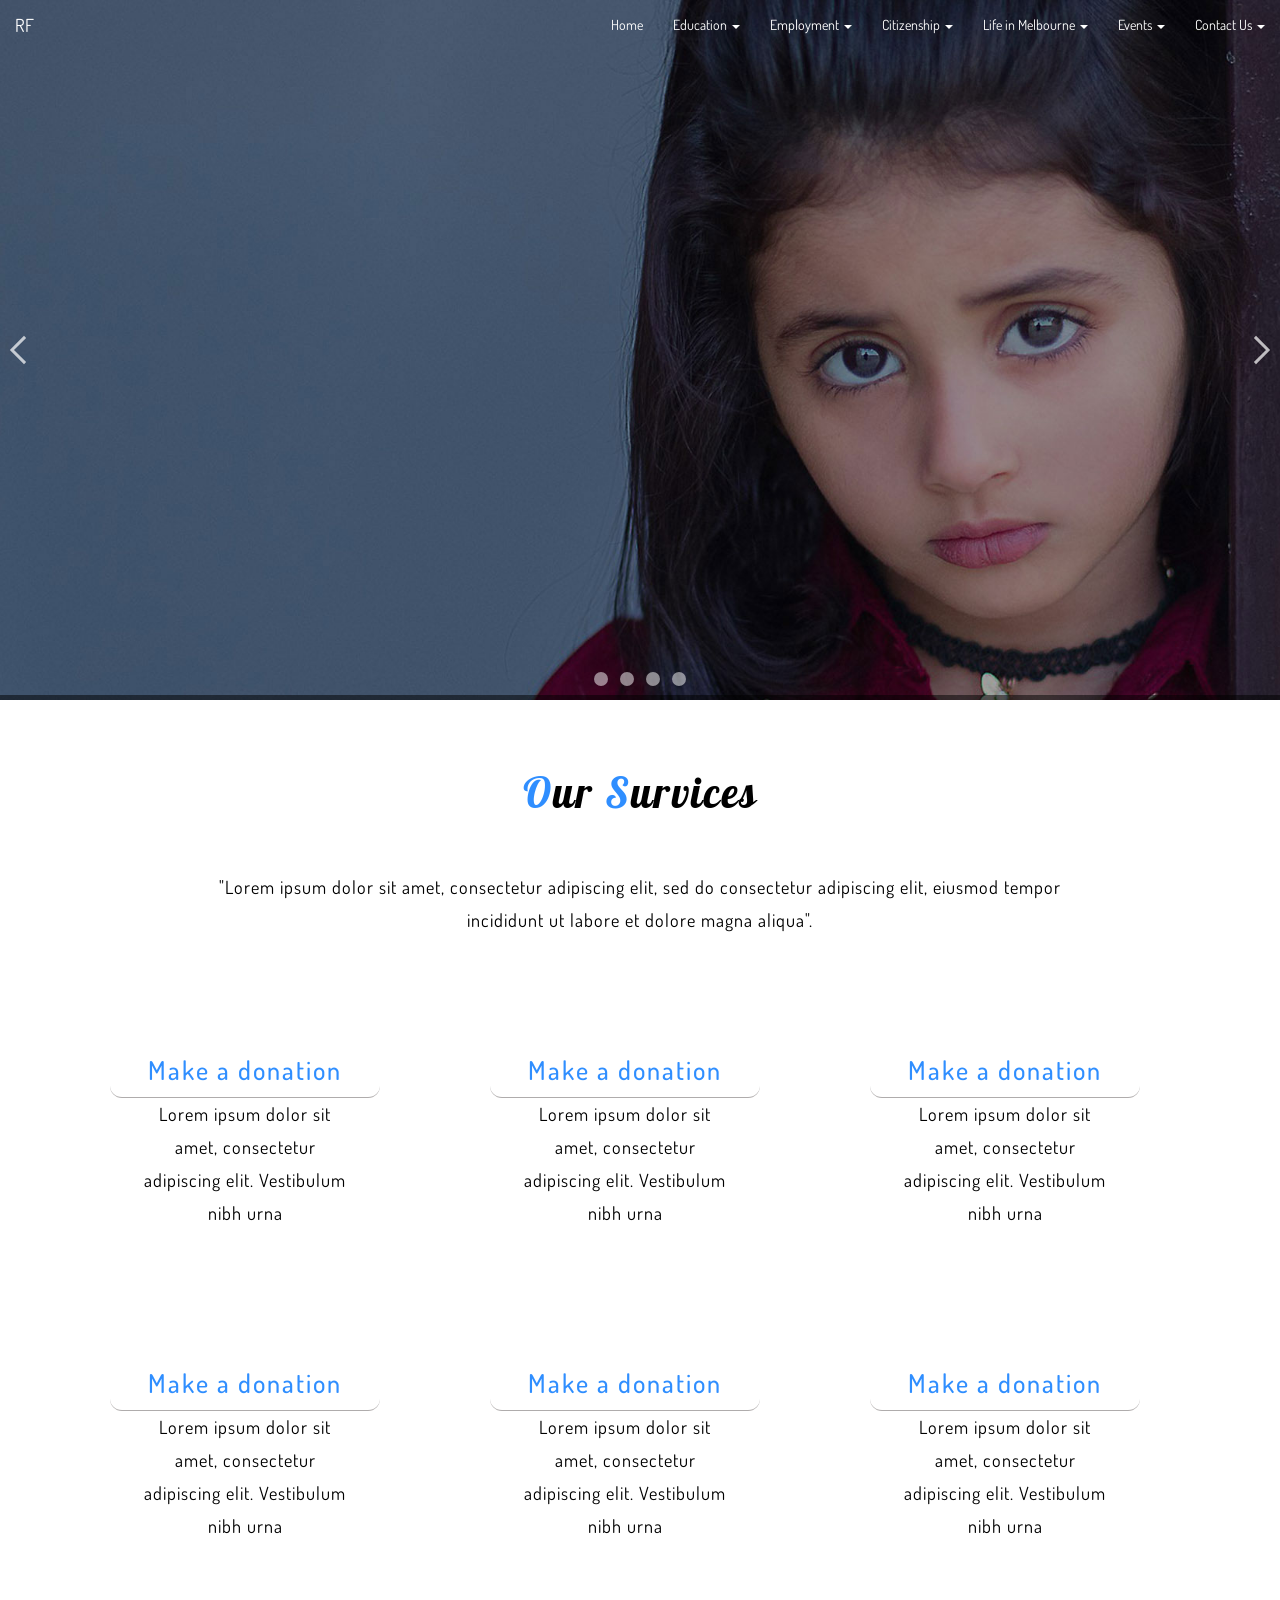
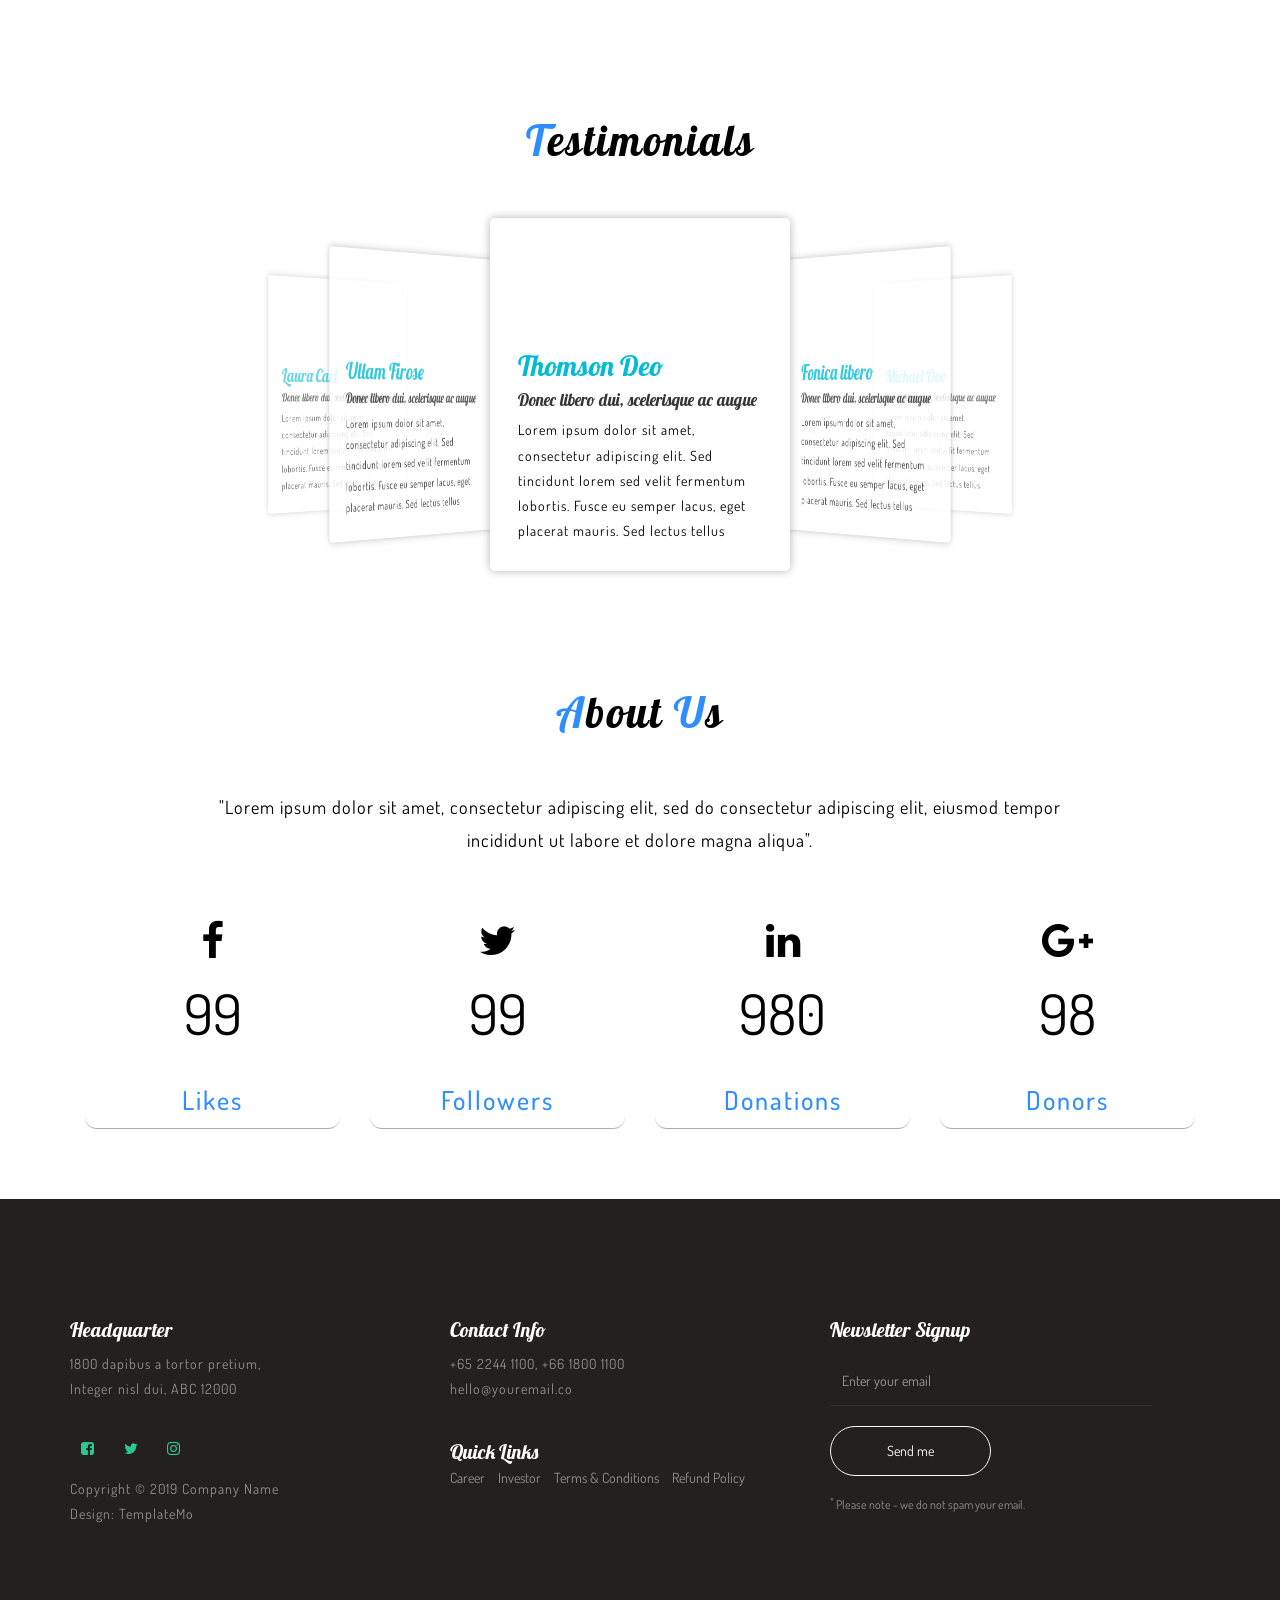
==== commit 76f64016: "Home page with js test" ====
--- a/index.html
+++ b/index.html
@@ -30,6 +30,7 @@
 		rel="stylesheet">
 	<link href="https://fonts.googleapis.com/css?family=Dosis:300,400,500,600,700,800&amp;subset=latin-ext"
 		rel="stylesheet">
+	<link href="css/jquery.flipster.css" rel="stylesheet">
 	<!-- //online-fonts -->
 	<!-- js files -->
 	<script src="js/modernizr.js"></script>
@@ -47,6 +48,94 @@
 
 		.navbar-inverse .navbar-nav>li>a {
 			color: white;
+		}
+
+		.service-tile {
+			margin-top: 30px;
+			padding-left: 15px;
+			padding-right: 15px;
+		}
+
+		.tile-background {
+			background: url(https://via.placeholder.com/300x300) no-repeat center;
+			height: 100%;
+			padding: 20px;
+			background-size: cover;
+			-webkit-background-size: cover;
+			-moz-background-size: cover;
+			-o-background-size: cover;
+			-ms-background-size: cover;
+		}
+
+		.tile-content {
+			text-align: center;
+			margin: 20px;
+			color: #4c4c4c !important;
+			background-color: #FFFFFFCC;
+			transition: background-color 0.5s, font 1s;
+		}
+
+		.tile-content:hover {
+			background-color: #00b381;
+			color: white;
+		}
+
+		.testimonial {
+			padding: 3.5em 0;
+		}
+
+		.agile-testi {
+			margin: 0 auto;
+			border-radius: 5px;
+			-webkit-border-radius: 5px;
+			-ms-border-radius: 5px;
+			-moz-border-radius: 5px;
+			-o-border-radius: 5px;
+			-webkit-box-shadow: 0 0 10px rgba(0, 0, 0, 0.3);
+			-moz-box-shadow: 0 0 10px rgba(0, 0, 0, 0.3);
+			box-shadow: 0 0 10px rgba(0, 0, 0, 0.3);
+			background: #fff;
+		}
+
+		.agile-testi-top {
+			background: url(https://via.placeholder.com/150) no-repeat center;
+			min-height: 150px;
+			background-size: cover;
+		}
+
+		.agile-testi-top.agile-testi-top1 {
+			background: url(https://via.placeholder.com/150) no-repeat center;
+			background-size: cover;
+		}
+
+		.agile-testi-bottom {
+			padding: 2em;
+		}
+
+		.agile-testi-bottom img {
+			width: inherit !important;
+			box-shadow: 0px 0px 0px !important;
+			margin: -5em auto 1.5em;
+			border: 2px solid #fff;
+			-webkit-border-radius: 50%;
+			-moz-border-radius: 50%;
+			-o-border-radius: 50%;
+			border-radius: 50%;
+		}
+
+		.flip-content {
+			width: 300px;
+		}
+
+		.agile-testi h4 {
+			font-size: 2em;
+			color: #00BCD4;
+			font-weight: 300;
+		}
+
+		.agile-testi h6 {
+			font-size: 1.2em;
+			margin: .5em 0;
 		}
 	</style>
 </head>
@@ -163,7 +252,7 @@
 						<h3>They are Humans as Well</h3>
 						<p>Lorem ipsum dolor sit amet, adipiscing elit.</p>
 						<ul class="banner-agileits">
-							<li><a href="#readmore" class="link-w3l1" data-toggle="modal">Read More</a></li>
+							<li><a href="/population.html" class="link-w3l1" data-toggle="modal">Read More</a></li>
 							<li><a href="#mail" class="link-w3l2 scroll">Contact Us</a></li>
 						</ul>
 						<a href="#about" class="btn btn-circle scroll">
@@ -179,7 +268,7 @@
 						<h3>Together We Can Stop poverty!</h3>
 						<p>Lorem ipsum dolor sit amet, adipiscing elit.</p>
 						<ul class="banner-agileits">
-							<li><a href="#readmore" class="link-w3l1" data-toggle="modal">Read More</a></li>
+							<li><a href="/population.html" class="link-w3l1" data-toggle="modal">Read More</a></li>
 							<li><a href="#mail" class="link-w3l2 scroll">Contact Us</a></li>
 						</ul>
 						<a href="#about" class="btn btn-circle scroll">
@@ -195,7 +284,7 @@
 						<h3>We Can Make Smile!</h3>
 						<p>Lorem ipsum dolor sit amet, adipiscing elit.</p>
 						<ul class="banner-agileits">
-							<li><a href="#readmore" class="link-w3l1" data-toggle="modal">Read More</a></li>
+							<li><a href="/population.html" class="link-w3l1" data-toggle="modal">Read More</a></li>
 							<li><a href="#mail" class="link-w3l2 scroll">Contact Us</a></li>
 						</ul>
 						<a href="#about" class="btn btn-circle scroll">
@@ -211,7 +300,7 @@
 						<h3>Education For Every Kid!</h3>
 						<p>Lorem ipsum dolor sit amet, adipiscing elit.</p>
 						<ul class="banner-agileits">
-							<li><a href="#readmore" class="link-w3l1" data-toggle="modal">Read More</a></li>
+							<li><a href="/population.html" class="link-w3l1" data-toggle="modal">Read More</a></li>
 							<li><a href="#mail" class="link-w3l2 scroll">Contact Us</a></li>
 						</ul>
 						<a href="#about" class="btn btn-circle scroll">
@@ -249,6 +338,159 @@
 		</div><!-- //modal -->
 	</section>
 	<!-- //banner section -->
+
+	<!-- About -->
+	<div class="stats" id="about">
+		<div class="container">
+			<h3 class="w3l-title"><span>O</span>ur <span>S</span>urvices</h3>
+			<p>"Lorem ipsum dolor sit amet, consectetur adipiscing elit, sed do consectetur adipiscing elit, eiusmod
+				tempor incididunt ut labore et dolore magna aliqua".</P>
+			<div class="row">
+				<div class="col-sm-4 service-tile">
+					<div class="tile-background">
+						<div class="tile-content">
+							<h4>Make a donation</h4>
+							<p>Lorem ipsum dolor sit amet, consectetur adipiscing elit. Vestibulum nibh urna</p>
+						</div>
+					</div>
+				</div>
+				<div class="col-sm-4 service-tile">
+					<div class="tile-background">
+						<div class="tile-content">
+							<h4>Make a donation</h4>
+							<p>Lorem ipsum dolor sit amet, consectetur adipiscing elit. Vestibulum nibh urna</p>
+						</div>
+					</div>
+				</div>
+				<div class="col-sm-4 service-tile">
+					<div class="tile-background">
+						<div class="tile-content">
+							<h4>Make a donation</h4>
+							<p>Lorem ipsum dolor sit amet, consectetur adipiscing elit. Vestibulum nibh urna</p>
+						</div>
+					</div>
+				</div>
+				<div class="col-sm-4 service-tile">
+					<div class="tile-background">
+						<div class="tile-content">
+							<h4>Make a donation</h4>
+							<p>Lorem ipsum dolor sit amet, consectetur adipiscing elit. Vestibulum nibh urna</p>
+						</div>
+					</div>
+				</div>
+				<div class="col-sm-4 service-tile">
+					<div class="tile-background">
+						<div class="tile-content">
+							<h4>Make a donation</h4>
+							<p>Lorem ipsum dolor sit amet, consectetur adipiscing elit. Vestibulum nibh urna</p>
+						</div>
+					</div>
+				</div>
+				<div class="col-sm-4 service-tile">
+					<div class="tile-background">
+						<div class="tile-content">
+							<h4>Make a donation</h4>
+							<p>Lorem ipsum dolor sit amet, consectetur adipiscing elit. Vestibulum nibh urna</p>
+						</div>
+					</div>
+				</div>
+			</div>
+		</div>
+	</div>
+	<!-- //About -->
+
+
+	<div class="testimonial">
+		<div class="container">
+			<h3 class="w3l-title"><span>T</span>estimonials</h3>
+			<div class="flipster">
+				<ul>
+					<li>
+						<div class="agile-testi">
+							<div class="agile-testi-top">
+
+							</div>
+							<div class="agile-testi-bottom">
+								<img src="https://via.placeholder.com/75" alt="" />
+								<h4>Thomson Deo</h4>
+								<h6>Donec libero dui, scelerisque ac augue</h6>
+								<p>Lorem ipsum dolor sit amet, consectetur adipiscing elit. Sed tincidunt lorem sed
+									velit fermentum lobortis. Fusce eu semper lacus, eget placerat mauris. Sed lectus
+									tellus</p>
+							</div>
+						</div>
+					</li>
+					<li>
+						<div class="agile-testi">
+							<div class="agile-testi-top agile-testi-top1">
+
+							</div>
+							<div class="agile-testi-bottom">
+								<img src="https://via.placeholder.com/75" alt="" />
+								<h4>Fonica libero</h4>
+								<h6>Donec libero dui, scelerisque ac augue</h6>
+								<p>Lorem ipsum dolor sit amet, consectetur adipiscing elit. Sed tincidunt lorem sed
+									velit fermentum lobortis. Fusce eu semper lacus, eget placerat mauris. Sed lectus
+									tellus</p>
+							</div>
+						</div>
+					</li>
+					<li>
+						<div class="agile-testi">
+							<div class="agile-testi-top">
+
+							</div>
+							<div class="agile-testi-bottom">
+								<img src="https://via.placeholder.com/75" alt="" />
+								<h4>Michael Doe</h4>
+								<h6>Donec libero dui, scelerisque ac augue</h6>
+								<p>Lorem ipsum dolor sit amet, consectetur adipiscing elit. Sed tincidunt lorem sed
+									velit fermentum lobortis. Fusce eu semper lacus, eget placerat mauris. Sed lectus
+									tellus</p>
+							</div>
+						</div>
+					</li>
+					<li>
+						<div class="agile-testi">
+							<div class="agile-testi-top">
+
+							</div>
+							<div class="agile-testi-bottom">
+								<img src="https://via.placeholder.com/75" alt="" />
+								<h4>Laura Carl</h4>
+								<h6>Donec libero dui, scelerisque ac augue</h6>
+								<p>Lorem ipsum dolor sit amet, consectetur adipiscing elit. Sed tincidunt lorem sed
+									velit fermentum lobortis. Fusce eu semper lacus, eget placerat mauris. Sed lectus
+									tellus</p>
+							</div>
+						</div>
+					</li>
+					<li>
+						<div class="agile-testi">
+							<div class="agile-testi-top agile-testi-top1">
+
+							</div>
+							<div class="agile-testi-bottom">
+								<img src="https://via.placeholder.com/75" alt="" />
+								<h4>Ullam Firose</h4>
+								<h6>Donec libero dui, scelerisque ac augue</h6>
+								<p>Lorem ipsum dolor sit amet, consectetur adipiscing elit. Sed tincidunt lorem sed
+									velit fermentum lobortis. Fusce eu semper lacus, eget placerat mauris. Sed lectus
+									tellus</p>
+							</div>
+						</div>
+					</li>
+				</ul>
+			</div>
+			<script type="text/javascript" src="js/jquery-2.1.4.min.js"></script>
+			<script src="js/jquery.flipster.js"></script>
+			<script>
+				$(function () { $(".flipster").flipster({ style: 'carousel', start: 0 }); });  
+			</script>
+		</div>
+	</div>
+
+
 	<!-- About -->
 	<div class="stats" id="about">
 		<div class="container">
@@ -284,616 +526,91 @@
 			</div>
 		</div>
 	</div>
-	<!-- //About -->
-	<!-- Special -->
-	<div class="w3agile-spldishes">
+
+
+
+
+	<!-- FOOTER -->
+	<footer id="footer">
 		<div class="container">
-			<div class="spldishes-agileinfo">
-				<div class="col-md-3 spldishes-w3left">
-					<h5 class="w3ltitle">Handout</h5>
-					<p>They are Humans as Well</p>
-				</div>
-				<div class="col-md-9 spldishes-grids">
-					<!-- Owl-Carousel -->
-					<div id="owl-demo" class="owl-carousel text-center agileinfo-gallery-row">
-						<a class="item g1">
-							<img class="lazyOwl" src="images/f1.jpg" title="Our latest gallery" alt="" />
-							<div class="agile-dish-caption">
-								<h4>Handout</h4>
-								<span>Neque porro quisquam est</span>
-							</div>
-						</a>
-						<a class="item g1">
-							<img class="lazyOwl" src="images/f7.jpg" title="Our latest gallery" alt="" />
-							<div class="agile-dish-caption">
-								<h4>Handout</h4>
-								<span>Neque porro quisquam est</span>
-							</div>
-						</a>
-						<a class="item g1">
-							<img class="lazyOwl" src="images/f6.jpg" title="Our latest gallery" alt="" />
-							<div class="agile-dish-caption">
-								<h4>Handout</h4>
-								<span>Neque porro quisquam est </span>
-							</div>
-						</a>
-						<a class="item g1">
-							<img class="lazyOwl" src="images/f5.jpg" title="Our latest gallery" alt="" />
-							<div class="agile-dish-caption">
-								<h4>Handout</h4>
-								<span>Neque porro quisquam est </span>
-							</div>
-						</a>
-						<a class="item g1">
-							<img class="lazyOwl" src="images/f4.jpg" alt="" />
-							<div class="agile-dish-caption">
-								<h4>Handout</h4>
-								<span>Neque porro quisquam est </span>
-							</div>
-						</a>
-						<a class="item g1">
-							<img class="lazyOwl" src="images/f1.jpg" title="Our latest gallery" alt="" />
-							<div class="agile-dish-caption">
-								<h4>Handout</h4>
-								<span>Neque porro quisquam est</span>
-							</div>
-						</a>
-						<a class="item g1">
-							<img class="lazyOwl" src="images/f2.jpg" title="Our latest gallery" alt="" />
-							<div class="agile-dish-caption">
-								<h4>Handout</h4>
-								<span>Neque porro quisquam est</span>
-							</div>
-						</a>
-						<a class="item g1">
-							<img class="lazyOwl" src="images/f3.jpg" title="Our latest gallery" alt="" />
-							<div class="agile-dish-caption">
-								<h4>Handout</h4>
-								<span>Neque porro quisquam est</span>
-							</div>
-						</a>
-					</div>
-				</div>
-				<div class="clearfix"> </div>
+			<div class="row">
+
+				<div class="col-md-4 col-sm-6">
+					<div class="footer-info">
+						<div class="section-title">
+							<h2>Headquarter</h2>
+						</div>
+						<address>
+							<p>1800 dapibus a tortor pretium,<br> Integer nisl dui, ABC 12000</p>
+						</address>
+
+						<ul class="social-icon">
+							<li><a href="#" class="fa fa-facebook-square" attr="facebook icon"></a></li>
+							<li><a href="#" class="fa fa-twitter"></a></li>
+							<li><a href="#" class="fa fa-instagram"></a></li>
+						</ul>
+
+						<div class="copyright-text">
+							<p>Copyright &copy; 2019 Company Name</p>
+
+							<p>Design: TemplateMo</p>
+						</div>
+					</div>
+				</div>
+
+				<div class="col-md-4 col-sm-6">
+					<div class="footer-info">
+						<div class="section-title">
+							<h2>Contact Info</h2>
+						</div>
+						<address>
+							<p>+65 2244 1100, +66 1800 1100</p>
+							<p><a href="mailto:youremail.co">hello@youremail.co</a></p>
+						</address>
+
+						<div class="footer_menu">
+							<h2>Quick Links</h2>
+							<ul>
+								<li><a href="#">Career</a></li>
+								<li><a href="#">Investor</a></li>
+								<li><a href="#">Terms & Conditions</a></li>
+								<li><a href="#">Refund Policy</a></li>
+							</ul>
+						</div>
+					</div>
+				</div>
+
+				<div class="col-md-4 col-sm-12">
+					<div class="footer-info newsletter-form">
+						<div class="section-title">
+							<h2>Newsletter Signup</h2>
+						</div>
+						<div>
+							<div class="form-group">
+								<form action="#" method="get">
+									<input type="email" class="form-control" placeholder="Enter your email" name="email"
+										id="email" required="">
+									<input type="submit" class="form-control" name="submit" id="form-submit"
+										value="Send me">
+								</form>
+								<span><sup>*</sup> Please note - we do not spam your email.</span>
+							</div>
+						</div>
+					</div>
+				</div>
+
 			</div>
 		</div>
-	</div>
-	<!-- //Special -->
-	<!-- Features -->
-	<div class="about-w3layouts" id="features">
-		<div class="col-md-6 left-agile">
-		</div>
-		<div class="col-md-6 agileits_updates_grid_right">
-			<h3>Features</h3>
-			<div class="panel-group" id="accordion" role="tablist" aria-multiselectable="true">
-				<div class="panel panel-default">
-					<div class="panel-heading" role="tab" id="headingOne">
-						<h4 class="panel-title asd">
-							<a class="pa_italic" role="button" data-toggle="collapse" data-parent="#accordion"
-								href="#collapseOne" aria-expanded="true" aria-controls="collapseOne">
-								<span class="glyphicon glyphicon-plus" aria-hidden="true"></span><i
-									class="glyphicon glyphicon-minus" aria-hidden="true"></i>assumenda est cliche
-							</a>
-						</h4>
-					</div>
-					<div id="collapseOne" class="panel-collapse collapse in" role="tabpanel"
-						aria-labelledby="headingOne">
-						<div class="panel-body panel_text">
-							Anim pariatur cliche reprehenderit, enim eiusmod high life accusamus terry richardson ad
-							squid. 3 wolf moon officia aute, non cupidatat skateboard dolor brunch. Food truck quinoa
-							nesciunt laborum eiusmod.
-						</div>
-					</div>
-				</div>
-				<div class="panel panel-default">
-					<div class="panel-heading" role="tab" id="headingTwo">
-						<h4 class="panel-title asd">
-							<a class="pa_italic collapsed" role="button" data-toggle="collapse" data-parent="#accordion"
-								href="#collapseTwo" aria-expanded="false" aria-controls="collapseTwo">
-								<span class="glyphicon glyphicon-plus" aria-hidden="true"></span><i
-									class="glyphicon glyphicon-minus" aria-hidden="true"></i>Itaque earum rerum
-							</a>
-						</h4>
-					</div>
-					<div id="collapseTwo" class="panel-collapse collapse" role="tabpanel" aria-labelledby="headingTwo">
-						<div class="panel-body panel_text">
-							Anim pariatur cliche reprehenderit, enim eiusmod high life accusamus terry richardson ad
-							squid. 3 wolf moon officia aute, non cupidatat skateboard dolor brunch. Food truck quinoa
-							nesciunt laborum eiusmod.
-						</div>
-					</div>
-				</div>
-				<div class="panel panel-default">
-					<div class="panel-heading" role="tab" id="headingThree">
-						<h4 class="panel-title asd">
-							<a class="pa_italic collapsed" role="button" data-toggle="collapse" data-parent="#accordion"
-								href="#collapseThree" aria-expanded="false" aria-controls="collapseThree">
-								<span class="glyphicon glyphicon-plus" aria-hidden="true"></span><i
-									class="glyphicon glyphicon-minus" aria-hidden="true"></i>autem accusamus terry
-							</a>
-						</h4>
-					</div>
-					<div id="collapseThree" class="panel-collapse collapse" role="tabpanel"
-						aria-labelledby="headingThree">
-						<div class="panel-body panel_text">
-							Anim pariatur cliche reprehenderit, enim eiusmod high life accusamus terry richardson ad
-							squid. 3 wolf moon officia aute, non cupidatat skateboard dolor brunch. Food truck quinoa
-							nesciunt laborum eiusmod.
-						</div>
-					</div>
-				</div>
-				<div class="panel panel-default">
-					<div class="panel-heading" role="tab" id="headingFour">
-						<h4 class="panel-title asd">
-							<a class="pa_italic collapsed" role="button" data-toggle="collapse" data-parent="#accordion"
-								href="#collapseFour" aria-expanded="false" aria-controls="collapseFour">
-								<span class="glyphicon glyphicon-plus" aria-hidden="true"></span><i
-									class="glyphicon glyphicon-minus" aria-hidden="true"></i>excepturi sint cliche
-							</a>
-						</h4>
-					</div>
-					<div id="collapseFour" class="panel-collapse collapse" role="tabpanel"
-						aria-labelledby="headingFour">
-						<div class="panel-body panel_text">
-							Anim pariatur cliche reprehenderit, enim eiusmod high life accusamus terry richardson ad
-							squid. 3 wolf moon officia aute, non cupidatat skateboard dolor brunch. Food truck quinoa
-							nesciunt laborum eiusmod.
-						</div>
-					</div>
-				</div>
-			</div>
-		</div>
-		<div class="clearfix"> </div>
-	</div>
-	<!-- //Features -->
-	<!-- Services -->
-	<div class="service" id="services">
-		<div class="container">
-			<h3 class="w3l-title"><span>O</span>ur <span>S</span>ervices</h3>
-			<div class="serve-grids-top">
-				<div class="col-md-4 col-sm-4 col-xs-4 service-box wow fadeInDown" data-wow-duration=".8s"
-					data-wow-delay=".3s">
-					<div class=" hi-icon-effect-6">
-						<a href="#set-6" class="hi-icon fa fa-graduation-cap"></a>
-					</div>
-					<h5>Charity for Education</h5>
-					<p>Sed ut perspiciis iste natus error sit voluptatem accusantium.</p>
-				</div>
-				<div class="col-md-4 col-sm-4 col-xs-4 service-box wow fadeInDown" data-wow-duration=".8s"
-					data-wow-delay=".3s">
-					<div class=" hi-icon-effect-6">
-						<a href="#set-6" class="hi-icon fa fa-gratipay"></a>
-					</div>
-					<h5>Help Little Hands</h5>
-					<p>Sed ut perspiciis iste natus error sit voluptatem accusantium.</p>
-				</div>
-				<div class="col-md-4 col-sm-4 col-xs-4  service-box wow fadeInDown" data-wow-duration=".8s"
-					data-wow-delay=".3s">
-					<div class=" hi-icon-effect-6">
-						<a href="#set-6" class="hi-icon fa fa-child"></a>
-					</div>
-					<h5>Save Children</h5>
-					<p>Sed ut perspiciis iste natus error sit voluptatem accusantium.</p>
-				</div>
-				<div class="clearfix"> </div>
-			</div>
-			<div class="serve-grids-top second">
-				<div class="col-md-4 col-sm-4 col-xs-4 service-box wow fadeInUp" data-wow-duration="1s"
-					data-wow-delay=".3s">
-					<div class=" hi-icon-effect-6">
-						<a href="#set-6" class="hi-icon fa fa-gift"></a>
-					</div>
-					<h5>Donate for Children</h5>
-					<p>Sed ut perspiciis iste natus error sit voluptatem accusantium.</p>
-				</div>
-				<div class="col-md-4 col-sm-4 col-xs-4 service-box wow fadeInUp" data-wow-duration="1s"
-					data-wow-delay=".3s">
-					<div class=" hi-icon-effect-6">
-						<a href="#set-6" class="hi-icon fa fa-bullhorn"></a>
-					</div>
-					<h5>Give Scholarship</h5>
-					<p>Sed ut perspiciis iste natus error sit voluptatem accusantium.</p>
-				</div>
-				<div class="col-md-4 col-sm-4 col-xs-4 service-box wow fadeInUp" data-wow-duration="1s"
-					data-wow-delay=".3s">
-					<div class=" hi-icon-effect-6">
-						<a href="#set-6" class="hi-icon fa fa-medkit"></a>
-					</div>
-					<h5>Health and Medication</h5>
-					<p>Sed ut perspiciis iste natus error sit voluptatem accusantium.</p>
-				</div>
-				<div class="clearfix"> </div>
-			</div>
-		</div>
-	</div>
-	<!-- //Services -->
-	<!-- Middle-section -->
-	<div class="about-w3layouts">
-		<div class="col-md-6 agileits_updates_grid_right w3l-text sec-w3l-grid">
-			<h3>Every child deserves to be taken care of and to have a home and family</h3>
-			<h3>Our charity helps those people who have no hope</h3>
-			<p>You can contribute your share for this Child</p>
-			<div class="help-w3l">
-				<a href="#mail" class="link-w3l2 scroll">Contact Us</a>
-			</div>
-		</div>
-		<div class="col-md-6 left-agile help-grid-w3l">
-		</div>
-		<div class="clearfix"> </div>
-	</div>
-	<!-- //Middle-section -->
-	<!-- gallery -->
-	<div class="gallery" id="gallery">
-		<div class="container">
-			<h3 class="w3l-title"><span>O</span>ur <span>G</span>allery</h3>
-			<div class="w3layouts_gallery_grids">
-				<div class="col-md-4 col-sm-4 col-xs-4 w3layouts_gallery_grid">
-					<a href="images/2.jpg" class="lsb-preview" data-lsb-group="header">
-						<div class="w3layouts_news_grid">
-							<img src="images/2.jpg" alt=" " class="img-responsive">
-							<div class="w3layouts_news_grid_pos">
-								<div class="wthree_text">
-									<h3>Handout</h3>
-								</div>
-							</div>
-						</div>
-					</a>
-				</div>
-				<div class="col-md-4 col-sm-4 col-xs-4 w3layouts_gallery_grid">
-					<a href="images/3.jpg" class="lsb-preview" data-lsb-group="header">
-						<div class="w3layouts_news_grid">
-							<img src="images/3.jpg" alt=" " class="img-responsive">
-							<div class="w3layouts_news_grid_pos">
-								<div class="wthree_text">
-									<h3>Handout</h3>
-								</div>
-							</div>
-						</div>
-					</a>
-				</div>
-				<div class="col-md-4 col-sm-4 col-xs-4 w3layouts_gallery_grid">
-					<a href="images/5.jpg" class="lsb-preview" data-lsb-group="header">
-						<div class="w3layouts_news_grid">
-							<img src="images/5.jpg" alt=" " class="img-responsive">
-							<div class="w3layouts_news_grid_pos">
-								<div class="wthree_text">
-									<h3>Handout</h3>
-								</div>
-							</div>
-						</div>
-					</a>
-				</div>
-				<div class="col-md-4 col-sm-4 col-xs-4 w3layouts_gallery_grid">
-					<a href="images/6.jpg" class="lsb-preview" data-lsb-group="header">
-						<div class="w3layouts_news_grid">
-							<img src="images/6.jpg" alt=" " class="img-responsive">
-							<div class="w3layouts_news_grid_pos">
-								<div class="wthree_text">
-									<h3>Handout</h3>
-								</div>
-							</div>
-						</div>
-					</a>
-				</div>
-				<div class="col-md-4 col-sm-4 col-xs-4 w3layouts_gallery_grid">
-					<a href="images/4.jpg" class="lsb-preview" data-lsb-group="header">
-						<div class="w3layouts_news_grid">
-							<img src="images/4.jpg" alt=" " class="img-responsive">
-							<div class="w3layouts_news_grid_pos">
-								<div class="wthree_text">
-									<h3>Handout</h3>
-								</div>
-							</div>
-						</div>
-					</a>
-				</div>
-				<div class="col-md-4 col-sm-4 col-xs-4 w3layouts_gallery_grid">
-					<a href="images/7.jpg" class="lsb-preview" data-lsb-group="header">
-						<div class="w3layouts_news_grid">
-							<img src="images/7.jpg" alt=" " class="img-responsive">
-							<div class="w3layouts_news_grid_pos">
-								<div class="wthree_text">
-									<h3>Handout</h3>
-								</div>
-							</div>
-						</div>
-					</a>
-				</div>
-				<div class="col-md-4 col-sm-4 col-xs-4 w3layouts_gallery_grid">
-					<a href="images/8.jpg" class="lsb-preview" data-lsb-group="header">
-						<div class="w3layouts_news_grid">
-							<img src="images/8.jpg" alt=" " class="img-responsive">
-							<div class="w3layouts_news_grid_pos">
-								<div class="wthree_text">
-									<h3>Handout</h3>
-								</div>
-							</div>
-						</div>
-					</a>
-				</div>
-				<div class="col-md-4 col-sm-4 col-xs-4 w3layouts_gallery_grid">
-					<a href="images/9.jpg" class="lsb-preview" data-lsb-group="header">
-						<div class="w3layouts_news_grid">
-							<img src="images/9.jpg" alt=" " class="img-responsive">
-							<div class="w3layouts_news_grid_pos">
-								<div class="wthree_text">
-									<h3>Handout</h3>
-								</div>
-							</div>
-						</div>
-					</a>
-				</div>
-				<div class="col-md-4 col-sm-4 col-xs-4 w3layouts_gallery_grid">
-					<a href="images/10.jpg" class="lsb-preview" data-lsb-group="header">
-						<div class="w3layouts_news_grid">
-							<img src="images/10.jpg" alt=" " class="img-responsive">
-							<div class="w3layouts_news_grid_pos">
-								<div class="wthree_text">
-									<h3>Handout</h3>
-								</div>
-							</div>
-						</div>
-					</a>
-				</div>
-				<div class="clearfix"> </div>
-			</div>
-		</div>
-	</div>
-	<!-- //gallery -->
-	<!-- team -->
-	<div class="team-w3l" id="team">
-		<div class="container">
-			<h3 class="w3l-title"><span>O</span>ur <span>V</span>olunteers</h3>
-			<div class="w3ls_news_grids w3_agileits_team_grids">
-				<div class="col-md-3 col-sm-3 w3_agileits_team_grid">
-					<div class="w3layouts_news_grid">
-						<img src="images/t1.jpg" alt=" " class="img-responsive" />
-						<div class="w3layouts_news_grid_pos">
-							<div class="wthree_text agileinfo_about_text">
-								<ul class="agileits_social_list">
-									<li><a href="#" class="w3_agile_facebook"><i class="fa fa-facebook"
-												aria-hidden="true"></i></a></li>
-									<li><a href="#" class="agile_twitter"><i class="fa fa-twitter"
-												aria-hidden="true"></i></a></li>
-									<li><a href="#" class="w3_agile_dribble"><i class="fa fa-dribbble"
-												aria-hidden="true"></i></a></li>
-								</ul>
-							</div>
-						</div>
-					</div>
-					<h4>Romana Nasrin</h4>
-					<p>Field Manager</p>
-				</div>
-				<div class="col-md-3 col-sm-3 w3_agileits_team_grid">
-					<div class="w3layouts_news_grid">
-						<img src="images/t2.jpg" alt=" " class="img-responsive" />
-						<div class="w3layouts_news_grid_pos">
-							<div class="wthree_text agileinfo_about_text">
-								<ul class="agileits_social_list">
-									<li><a href="#" class="w3_agile_facebook"><i class="fa fa-facebook"
-												aria-hidden="true"></i></a></li>
-									<li><a href="#" class="agile_twitter"><i class="fa fa-twitter"
-												aria-hidden="true"></i></a></li>
-									<li><a href="#" class="w3_agile_dribble"><i class="fa fa-dribbble"
-												aria-hidden="true"></i></a></li>
-								</ul>
-							</div>
-						</div>
-					</div>
-					<h4>Rudolph Sullivan</h4>
-					<p>Secretary Humanitas</p>
-				</div>
-				<div class="col-md-3 col-sm-3 w3_agileits_team_grid">
-					<div class="w3layouts_news_grid">
-						<img src="images/t3.jpg" alt=" " class="img-responsive" />
-						<div class="w3layouts_news_grid_pos">
-							<div class="wthree_text agileinfo_about_text">
-								<ul class="agileits_social_list">
-									<li><a href="#" class="w3_agile_facebook"><i class="fa fa-facebook"
-												aria-hidden="true"></i></a></li>
-									<li><a href="#" class="agile_twitter"><i class="fa fa-twitter"
-												aria-hidden="true"></i></a></li>
-									<li><a href="#" class="w3_agile_dribble"><i class="fa fa-dribbble"
-												aria-hidden="true"></i></a></li>
-								</ul>
-							</div>
-						</div>
-					</div>
-					<h4>Albert Williams</h4>
-					<p>Co-Founder</p>
-				</div>
-				<div class="col-md-3 col-sm-3 w3_agileits_team_grid">
-					<div class="w3layouts_news_grid">
-						<img src="images/t4.jpg" alt=" " class="img-responsive" />
-						<div class="w3layouts_news_grid_pos">
-							<div class="wthree_text agileinfo_about_text">
-								<ul class="agileits_social_list">
-									<li><a href="#" class="w3_agile_facebook"><i class="fa fa-facebook"
-												aria-hidden="true"></i></a></li>
-									<li><a href="#" class="agile_twitter"><i class="fa fa-twitter"
-												aria-hidden="true"></i></a></li>
-									<li><a href="#" class="w3_agile_dribble"><i class="fa fa-dribbble"
-												aria-hidden="true"></i></a></li>
-								</ul>
-							</div>
-						</div>
-					</div>
-					<h4>Mary Hilton</h4>
-					<p>Senior Staff</p>
-				</div>
-				<div class="clearfix"> </div>
-			</div>
-		</div>
-	</div>
-	<!-- //team -->
-	<!-- mail -->
-	<div class="mail-w3l" id="mail">
-		<div class="container">
-			<h3 class="w3l-title"><span>M</span>ail <span>U</span>s</h3>
-			<div class="main-mail-w3lmk">
-				<div class="col-md-6 col-xs-6 mail-content">
-					<h4>Get In Touch</h4>
-					<p>Neque porro quisquam est</p>
-					<div class="navbar-right social-icons">
-						<ul>
-							<li><a href="#" class="fa fa-facebook icon-border facebook"> </a></li>
-							<li><a href="#" class="fa fa-twitter icon-border twitter"> </a></li>
-							<li><a href="#" class="fa fa-google-plus icon-border googleplus"> </a></li>
-							<li><a href="#" class="fa fa-pinterest icon-border rss"> </a></li>
-						</ul>
-					</div>
-					<a class="map-w3l-loca scroll" href="#map"><i class="fa fa-map-marker" aria-hidden="true"></i>Show
-						Location</a>
-				</div>
-				<div class="col-md-6 col-xs-6 add-w3ls-main">
-					<div class="add-w3ls2">
-						<h5>Location</h5>
-						<p>738 Diamond Road, New York City</p>
-					</div>
-					<div class="add-w3ls2">
-						<h5>Email</h5>
-						<p><a href="mailto:info@example.com">mail@example.com</a></p>
-					</div>
-					<div class="add-w3ls2">
-						<h5>Call Me</h5>
-						<p>+12 5842 544 976</p>
-					</div>
-				</div>
-				<div class="clearfix"> </div>
-			</div>
-		</div>
-	</div>
-	<!-- map -->
-	<div class="map" id="map">
-		<iframe
-			src="https://www.google.com/maps/embed?pb=!1m18!1m12!1m3!1d3023.9503398796587!2d-73.9940307!3d40.719109700000004!2m3!1f0!2f0!3f0!3m2!1i1024!2i768!4f13.1!3m3!1m2!1s0x89c25a27e2f24131%3A0x64ffc98d24069f02!2sCANADA!5e0!3m2!1sen!2sin!4v1441710758555"></iframe>
-		<div class="map-pos">
-			<h2>Address</h2>
-			<p>987, Morris Park.</p>
-			<p>Newyork City.</p>
-			<p>Call : 123 456 7890</p>
-		</div>
-	</div>
-	<!-- //map -->
-	<!-- Contact-form -->
-	<div class="w3layouts_mail_grid_right">
-		<div class="container">
-			<form action="#" method="post">
-				<div class="col-md-6 col-xs-6 wthree_contact_left_grid">
-					<input type="text" name="Name" placeholder="Name" required="">
-					<input type="email" name="Email" placeholder="Email" required="">
-				</div>
-				<div class="col-md-6 col-xs-6 wthree_contact_left_grid">
-					<input type="text" name="Telephone" placeholder="Telephone" required="">
-					<input type="text" name="Subject" placeholder="Subject" required="">
-				</div>
-				<div class="clearfix"> </div>
-				<textarea name="Message" placeholder="Message..." required=""></textarea>
-				<input type="submit" value="Submit">
-				<input type="reset" value="Clear">
-			</form>
-		</div>
-	</div>
-	<!-- //Contact-form -->
-	<!-- footer -->
-	<div class="footer">
-		<div class="container">
-			<!-- Social-icons -->
-			<div class="icons-w3l">
-				<ul>
-					<li><a class="facebook" href="#"><i class="fa fa-facebook"
-								aria-hidden="true"></i><span>Facebook</span></a></li>
-					<li><a class="twitter" href="#"><i class="fa fa-twitter"
-								aria-hidden="true"></i><span>Twitter</span></a></li>
-					<li><a class="googleplus" href="#"><i class="fa fa-google-plus"
-								aria-hidden="true"></i><span>Google+</span></a></li>
-					<li><a class="dribbble" href="#"><i class="fa fa-dribbble"
-								aria-hidden="true"></i><span>Dribbble</span></a></li>
-				</ul>
-			</div>
-			<!-- //Social-icons -->
-			<div class="logo-footer">
-				<div class="col-md-3 agileinfo_footer_grid">
-					<h4>About Us</h4>
-					<p>Duis aute irure dolor in esse cillum dolore eu
-						fugiat nulla pariatur. <span>Excepteur sint proident
-							sunt in culpa qui officia anim id est laborum.</span></p>
-					<p class="adam">- Mark Thomson, CEO</p>
-				</div>
-				<div class="col-md-3 agileinfo_footer_grid f1">
-					<h4>Instagram Posts</h4>
-					<div class="agileinfo_footer_grid1">
-						<a href="#"><img src="images/fo1.jpg" alt=" " class="img-responsive"></a>
-					</div>
-					<div class="agileinfo_footer_grid1">
-						<a href="#"><img src="images/fo2.jpg" alt=" " class="img-responsive"></a>
-					</div>
-					<div class="agileinfo_footer_grid1">
-						<a href="#"><img src="images/fo3.jpg" alt=" " class="img-responsive"></a>
-					</div>
-					<div class="agileinfo_footer_grid1">
-						<a href="#"><img src="images/fo4.jpg" alt=" " class="img-responsive"></a>
-					</div>
-					<div class="agileinfo_footer_grid1">
-						<a href="#"><img src="images/fo5.jpg" alt=" " class="img-responsive"></a>
-					</div>
-					<div class="agileinfo_footer_grid1">
-						<a href="#"><img src="images/fo6.jpg" alt=" " class="img-responsive"></a>
-					</div>
-					<div class="clearfix"> </div>
-				</div>
-				<div class="col-md-3 agileinfo_footer_grid f3">
-					<h4>Navigation</h4>
-					<div class="nav-w3-l">
-						<ul>
-							<li><a href="index.html">Home</a></li>
-							<li><a href="#about" class="scroll">About Us</a></li>
-							<li><a href="#services" class="scroll">Services</a></li>
-							<li><a href="#features" class="scroll">Features</a></li>
-						</ul>
-					</div>
-				</div>
-				<div class="col-md-3 agileinfo_footer_grid f3 last-w3l-nav">
-					<div class="nav-w3-l">
-						<ul>
-							<li><a href="#team" class="scroll">Volunteers</a></li>
-							<li><a href="#gallery" class="scroll">Gallery</a></li>
-							<li><a href="#mail" class="scroll">Mail Us</a></li>
-						</ul>
-					</div>
-				</div>
-				<div class="clearfix"> </div>
-			</div>
-			<!-- copyright -->
-			<div class="w3agile_footer_copy">
-				<p>© 2017 Handout. All rights reserved | Design by <a href="http://w3layouts.com/">W3layouts</a></p>
-			</div>
-			<!-- //copyright -->
-			<!-- newsletter -->
-			<div class="newsletter-w3l-main">
-				<div class="col-md-6 col-xs-6 w3layouts-newsletter">
-					<h6><i class="fa fa-envelope" aria-hidden="true"></i>Join our Newsletter</h6>
-					<div class="agileinfo-newsletter">
-						<form action="#" method="post">
-							<input type="email" placeholder="Enter Your Email" required="" />
-							<input type="submit" value="Join Us">
-						</form>
-					</div>
-				</div>
-				<div class="col-md-6 col-xs-6 w3l-news">
-					<h6>Join Now</h6>
-					<p>Subscribe to our Email and get Updates right in your inbox</p>
-				</div>
-				<div class="clearfix"> </div>
-				<!-- //newsletter -->
-			</div>
-		</div>
-	</div>
-	<!-- //footer -->
+	</footer>
+
+
+
+
+
+
 
 	<!-- js files -->
 	<!-- js -->
-	<script type="text/javascript" src="js/jquery-2.1.4.min.js"></script>
 	<script>
 		function scroll() {
 			var top = $(document).scrollTop();
@@ -917,7 +634,7 @@
 	<!-- /js for banner -->
 	<!-- js for navigation -->
 	<script src="js/classie.js"></script>
-	<script src="js/demo1.js"></script>
+	<!-- <script src="js/demo1.js"></script> -->
 	<!-- /js for navigation -->
 	<!-- Gallery -->
 	<script src="js/lsb.min.js"></script>
--- a/css/style.css
+++ b/css/style.css
@@ -34,7 +34,7 @@
 	padding:0;
 	font-size:1em;
 	line-height:1.8em;
-	color:#999;
+	color:black;
 	letter-spacing:1px;
 	font-family: 'Dosis', sans-serif;
 }
@@ -664,217 +664,128 @@
 }
 /*-- //contact-form --*/
 /*-- footer --*/
-.footer {
-    background: #2c2c2c;
+footer {
+    background: #252020;
+    padding: 120px 0;
+  }
+
+  footer .section-title {
+    padding-bottom: 10px;
+  }
+
+  footer h2 {
+    font-size: 20px;
+  }
+
+  footer a,
+  footer p {
+    color: #909090;
+  }
+
+  footer strong {
+    color: #d9d9d9;
+  }
+
+  footer address p {
+    margin-bottom: 0;
+  }
+
+  footer .social-icon {
+    margin-top: 25px;
+  }
+
+  .footer-info {
+    margin-right: 2em;
+  }
+
+  .footer-info h2 {
+    color: #ffffff;
+    padding: 0;
+  }
+
+  .footer_menu h2 {
+    margin-top: 2em;
+  }
+
+  .footer_menu ul {
+    margin: 0;
+    padding: 0;
+  }
+
+  .footer_menu li {
+    display: inline-block;
+    list-style: none;
+    margin: 5px 10px 5px 0;
+  }
+
+  .newsletter-form .form-control {
+    background: transparent;
+    border-radius: 0;
+    box-shadow: none;
+    border: 0;
+    border-bottom: 1px solid #303030;
+    height: 50px;
+    margin: 5px 0;
+  }
+
+  .newsletter-form input[type="submit"] {
+    background: transparent;
+    border: 1px solid #f9f9f9;
+    border-radius: 50px;
+    color: #ffffff;
+    display: block;
+    margin-top: 20px;
+    outline: none;
+    width: 50%;
+  }
+
+  .newsletter-form input[type="submit"]:hover {
+    background: #29ca8e;
+    border-color: transparent;
+  }
+
+  .newsletter-form .form-group span {
+    color: #909090;
+    display: block;
+    font-size: 12px;
+    margin-top: 20px;
+  }
+
+  /*---------------------------------------
+     SOCIAL ICON              
+  -----------------------------------------*/
+
+  .social-icon {
     position: relative;
-    margin-top: 11em;
-    padding: 9em 0 5em;
-}
-.agileinfo_footer_grid h4 {
-    font-size: 1.8em;
-    color: #fff;
-    margin-bottom: 2em;
-    letter-spacing: 2px;
-}
-.agileinfo_footer_grid ul li {
-    list-style-type: none;
-    margin-bottom: 2em;
-    padding-left: 1em;
-}
-.agileinfo_footer_grid ul li a {
-    color: #999;
+    padding: 0;
+    margin: 0;
+  }
+
+  .social-icon li {
+    display: inline-block;
+    list-style: none;
+    margin-bottom: 5px;
+  }
+
+  .social-icon li a {
+    border-radius: 100px;
+    color: #29ca8e;
+    font-size: 15px;
+    width: 35px;
+    height: 35px;
+    line-height: 35px;
     text-decoration: none;
-    letter-spacing: 1px;
-    font-size: 1em;
-    line-height: 1.9em;
-}
-.agileinfo_footer_grid ul li a:hover{
-	color:#fff;
-}
-.agileinfo_footer_grid1{
-	float:left;
-	width:31.45%;
-	margin:0 0.3em .3em 0em;
-}
-.w3agile_footer_copy{
-	padding:2em 0 0em;
-	border-top:1px solid #606060;
-	text-align:center;
-	margin-top:3em;
-}
-p.adam {
-    color: #a2a1a1 !important;
-    font-size: 1em !important;
-    margin-top: 2em;
-    text-align: right;
-}
-.agileinfo_footer_grid.f3.last-w3l-nav {
-    margin-top: 5.3em;
-}
-/*-- social-icons --*/
-.icons-w3l ul li {
-	display:inline-block;
-	margin:0 .5em;
-	padding-left:0;
-	background:#000;
-}
-.icons-w3l ul li a{
-	width:40px;
-	height:40px;
-	display:inline-block;
-	position: relative;
-}
-.icons-w3l ul li a i {
-    font-size: 1em;
-    color: #fff;
-    border: 1px solid #fff;
-    width: 40px;
-    height: 40px;
-    line-height: 2.8;
-    transition: 0.5s all;
-    -webkit-transition: 0.5s all;
-    -o-transition: 0.5s all;
-    -ms-transition: 0.5s all;
-    -moz-transition: 0.5s all;
-}
-.icons-w3l ul li a i:hover{
-	background:#333;
-	transition:0.5s all;	
-	transition:0.5s all;
-	-webkit-transition:0.5s all;
-	-o-transition:0.5s all;
-	-ms-transition:0.5s all;
-	-moz-transition:0.5s all;
-}
-.icons-w3l ul li a span {
-    color: #fff;
-    position: absolute;
-    bottom: 0;
-    left: -25px;
-    right: -25px;
-    padding: 6px 5px;
-    font-size: 12px;
-    letter-spacing: 2px;
-    border-radius: 2px;
-    background: #2f8eff;
-    visibility: hidden;
-    opacity: 0;
-	text-align: center;
-    -o-transition: all .5s cubic-bezier(0.68, -0.55, 0.265, 1.55);
-    -webkit-transition: all .5s cubic-bezier(0.68, -0.55, 0.265, 1.55);
-    -moz-transition: all .5s cubic-bezier(0.68, -0.55, 0.265, 1.55);
-    transition: all .5s cubic-bezier(0.68, -0.55, 0.265, 1.55);
-}
-.icons-w3l ul li a span:before {
-    content: '';
-    width: 0;
-    height: 0;
-    border-left: 5px solid transparent;
-    border-right: 5px solid transparent;
-    border-top: 5px solid #2f8eff;
-    position: absolute;
-    bottom: -5px;
-    left: 40px;
-}
-.icons-w3l ul li a:hover span {
-    bottom: 52px;
-    visibility: visible;
-    opacity: 1;
-}
-.icons-w3l {
-    padding: 4em 0;
     text-align: center;
-    border-bottom:1px solid #606060;
-    margin-bottom: 3em;
-}
-/*-- social-icons --*/
-/*-- newsletter --*/
-.newsletter-w3l-main {
-    position: absolute;
-    top: -18%;
-    width: 72%;
-    left: 15%;
-}
-.w3layouts-newsletter {
-    background: #f87900;
-}
-.w3l-news, .w3layouts-newsletter{
-	 padding: 4em 3em;
-}
-.w3layouts-newsletter h6, .w3l-news h6 {
-    color: #fff;
-    font-size: 2em;
-    letter-spacing: 2px;
-    margin-bottom: 1em;
-}
-.w3layouts-newsletter h6 {
-    margin-bottom: 1.6em;
-}
-.w3layouts-newsletter h6 i {
-    margin-right: 10px;
-    vertical-align: top;
-}
-.w3l-news p {
-    color: #fff;
-    font-size: 1.4em;
-}
-.w3l-news {
-    background: #000;
-    padding: 5.2em 4em;
-}
-.agileinfo-newsletter input[type="email"] {
-    width: 77%;
-    padding: 1em;
-    outline: none;
-    color: #000;
-    letter-spacing: 1px;
-    font-size: 1em;
-    border: none;
-    background: #fff;
-}
- ::-webkit-input-placeholder{
-	color: #000;
-}
-:-moz-placeholder { /* Firefox 18- */
-   color: #000;
-}
-::-moz-placeholder {  /* Firefox 19+ */
-   color: #000;
-}
-:-ms-input-placeholder {  
-   color: #000;
-}
-.agileinfo-newsletter input[type="submit"] {
-    background: #24282e;
-    color: #fff;
-    font-size: 15px;
-    letter-spacing: 1px;
-    border: none;
-    padding: 15px 18px;
-    width: 22%;
-    transition: 0.5s all;
-    -webkit-transition: 0.5s all;
-    -o-transition: 0.5s all;
-    -moz-transition: 0.5s all;
-    -ms-transition: 0.5s all;
-}
-.agileinfo-newsletter input[type="submit"]:hover {
-    background: #000000;
-}
-/*-- //newsletter --*/
-/*-- copyright --*/
-.w3agile_footer_copy p {
-    color: #fff;
-    letter-spacing: 2px;
-    font-size: 1.1em;
-}
-.w3agile_footer_copy p a{
-    color:#f87900;
-}
-.w3agile_footer_copy p a:hover{
-    color:#fff;
-}
-/*-- //copyright --*/
+    transition: all 0.4s ease-in-out;
+    position: relative;
+    margin: 5px 5px 5px 0;
+  }
+
+  .social-icon li a:hover {
+    background: #29ca8e;
+    color: #ffffff;
+  }
+
 /*-- //footer --*/
 /*-- Services --*/
 .serve-grids-top {
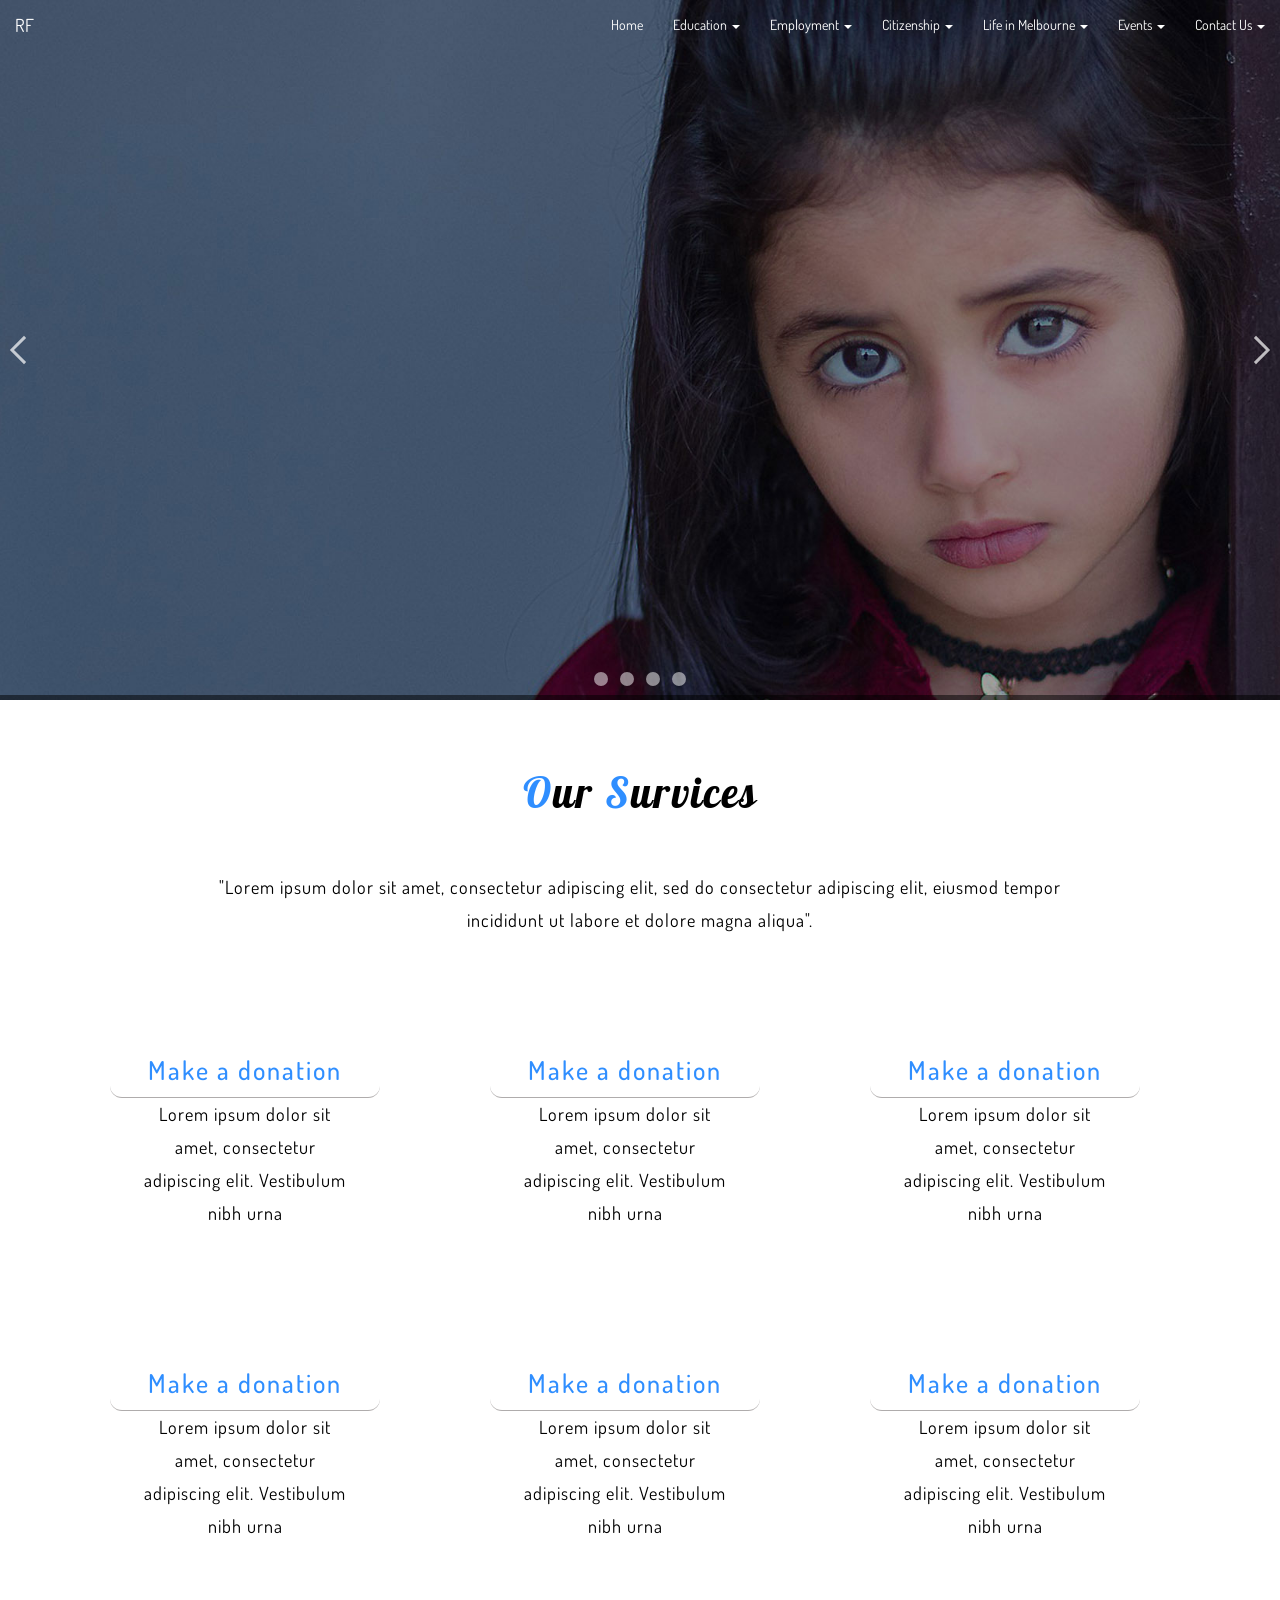
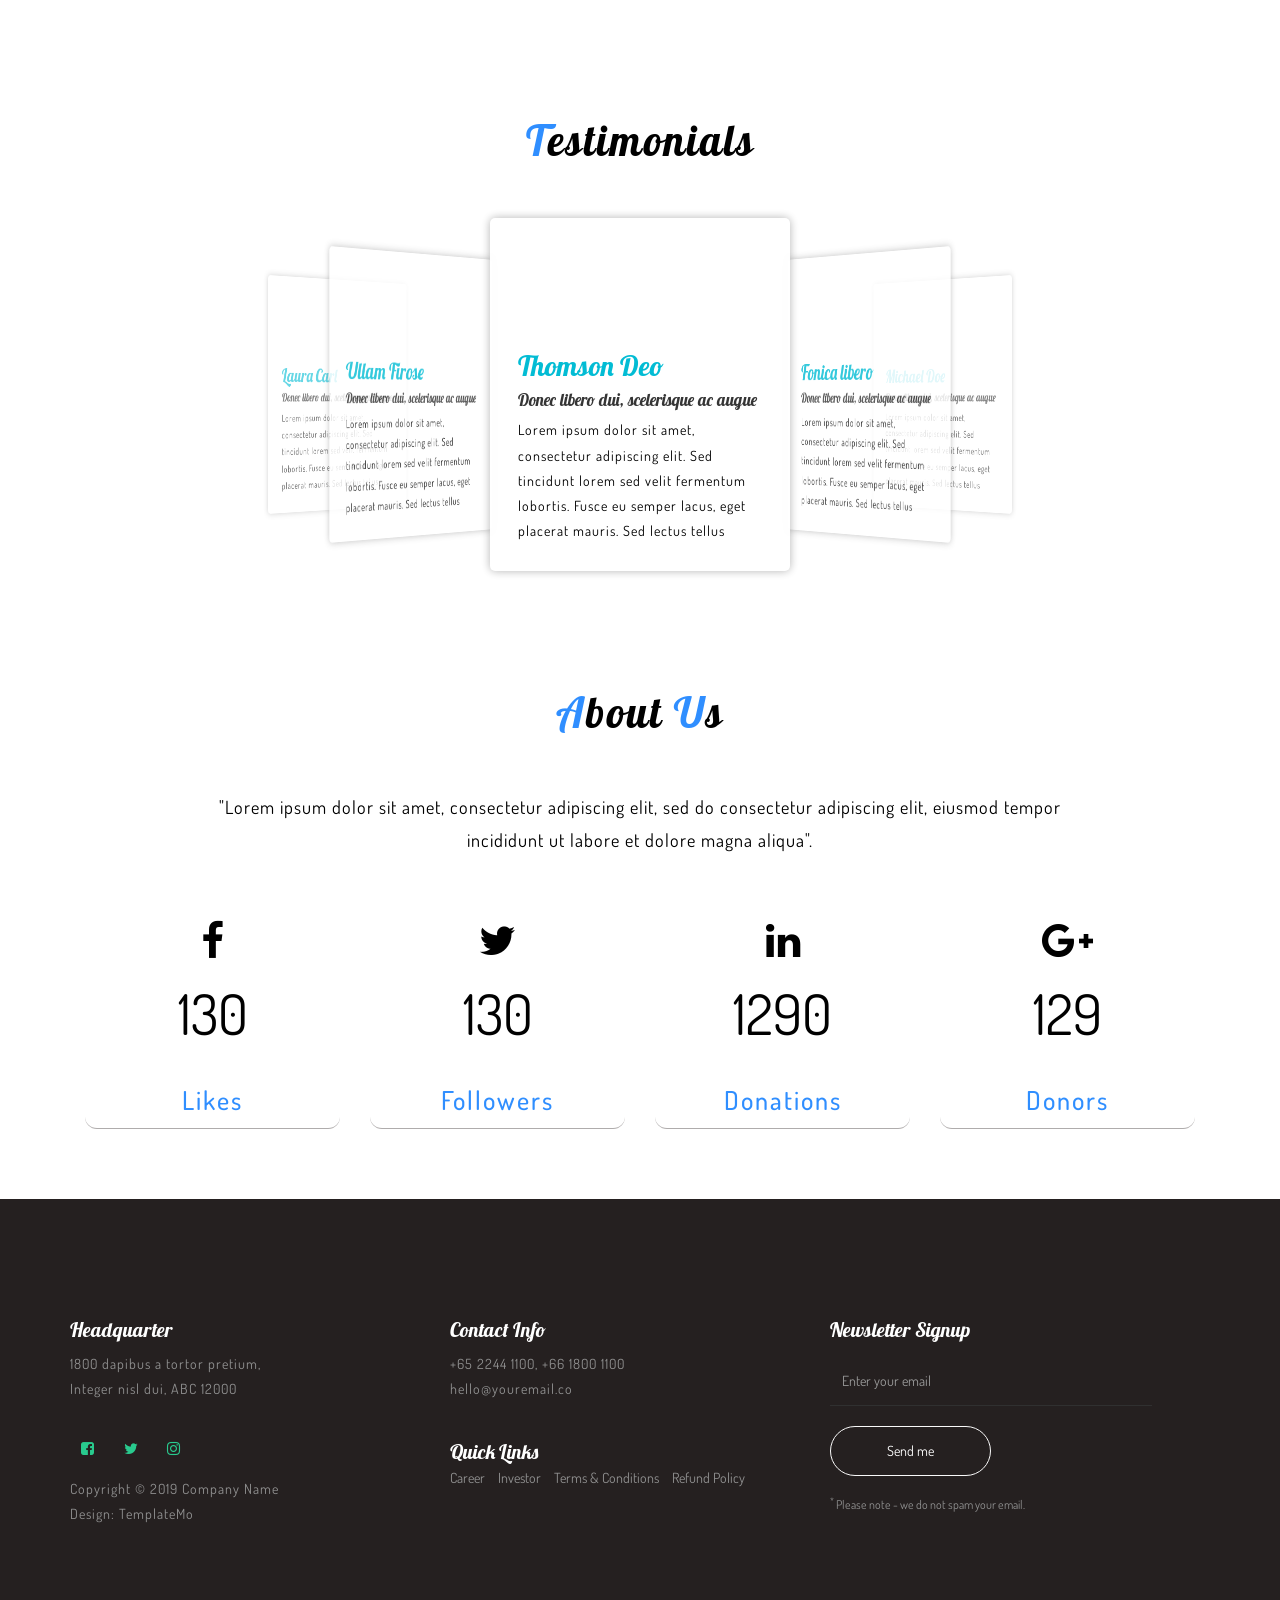
==== commit 4eeaa2cf: "Update index.html" ====
--- a/index.html
+++ b/index.html
@@ -152,13 +152,13 @@
 					<span class="icon-bar"></span>
 					<span class="icon-bar"></span>
 				</button>
-				<a class="navbar-brand" href="/">RF</a>
+				<a class="navbar-brand" href="/IE_Project/index.html">RF</a>
 			</div>
 
 			<!-- Collect the nav links, forms, and other content for toggling -->
 			<div class="collapse navbar-collapse" id="bs-example-navbar-collapse-1">
 				<ul class="nav navbar-nav navbar-right">
-					<li><a href="index.html">Home</a></li>
+					<li><a href="/IE_Project/index.html">Home</a></li>
 					<li class="dropdown">
 						<a href="#" class="dropdown-toggle" data-toggle="dropdown" role="button" aria-haspopup="true"
 							aria-expanded="false">Education <span class="caret"></span></a>
@@ -252,7 +252,7 @@
 						<h3>They are Humans as Well</h3>
 						<p>Lorem ipsum dolor sit amet, adipiscing elit.</p>
 						<ul class="banner-agileits">
-							<li><a href="/population.html" class="link-w3l1" data-toggle="modal">Read More</a></li>
+							<li><a href="/IE_Project/population.html" class="link-w3l1" data-toggle="modal">Read More</a></li>
 							<li><a href="#mail" class="link-w3l2 scroll">Contact Us</a></li>
 						</ul>
 						<a href="#about" class="btn btn-circle scroll">
@@ -268,7 +268,7 @@
 						<h3>Together We Can Stop poverty!</h3>
 						<p>Lorem ipsum dolor sit amet, adipiscing elit.</p>
 						<ul class="banner-agileits">
-							<li><a href="/population.html" class="link-w3l1" data-toggle="modal">Read More</a></li>
+							<li><a href="/IE_Project/population.html" class="link-w3l1" data-toggle="modal">Read More</a></li>
 							<li><a href="#mail" class="link-w3l2 scroll">Contact Us</a></li>
 						</ul>
 						<a href="#about" class="btn btn-circle scroll">
@@ -284,7 +284,7 @@
 						<h3>We Can Make Smile!</h3>
 						<p>Lorem ipsum dolor sit amet, adipiscing elit.</p>
 						<ul class="banner-agileits">
-							<li><a href="/population.html" class="link-w3l1" data-toggle="modal">Read More</a></li>
+							<li><a href="/IE_Project/population.html" class="link-w3l1" data-toggle="modal">Read More</a></li>
 							<li><a href="#mail" class="link-w3l2 scroll">Contact Us</a></li>
 						</ul>
 						<a href="#about" class="btn btn-circle scroll">
@@ -300,7 +300,7 @@
 						<h3>Education For Every Kid!</h3>
 						<p>Lorem ipsum dolor sit amet, adipiscing elit.</p>
 						<ul class="banner-agileits">
-							<li><a href="/population.html" class="link-w3l1" data-toggle="modal">Read More</a></li>
+							<li><a href="/IE_Project/population.html" class="link-w3l1" data-toggle="modal">Read More</a></li>
 							<li><a href="#mail" class="link-w3l2 scroll">Contact Us</a></li>
 						</ul>
 						<a href="#about" class="btn btn-circle scroll">
@@ -679,4 +679,4 @@
 	<!-- //js files -->
 </body>
 
-</html>+</html>
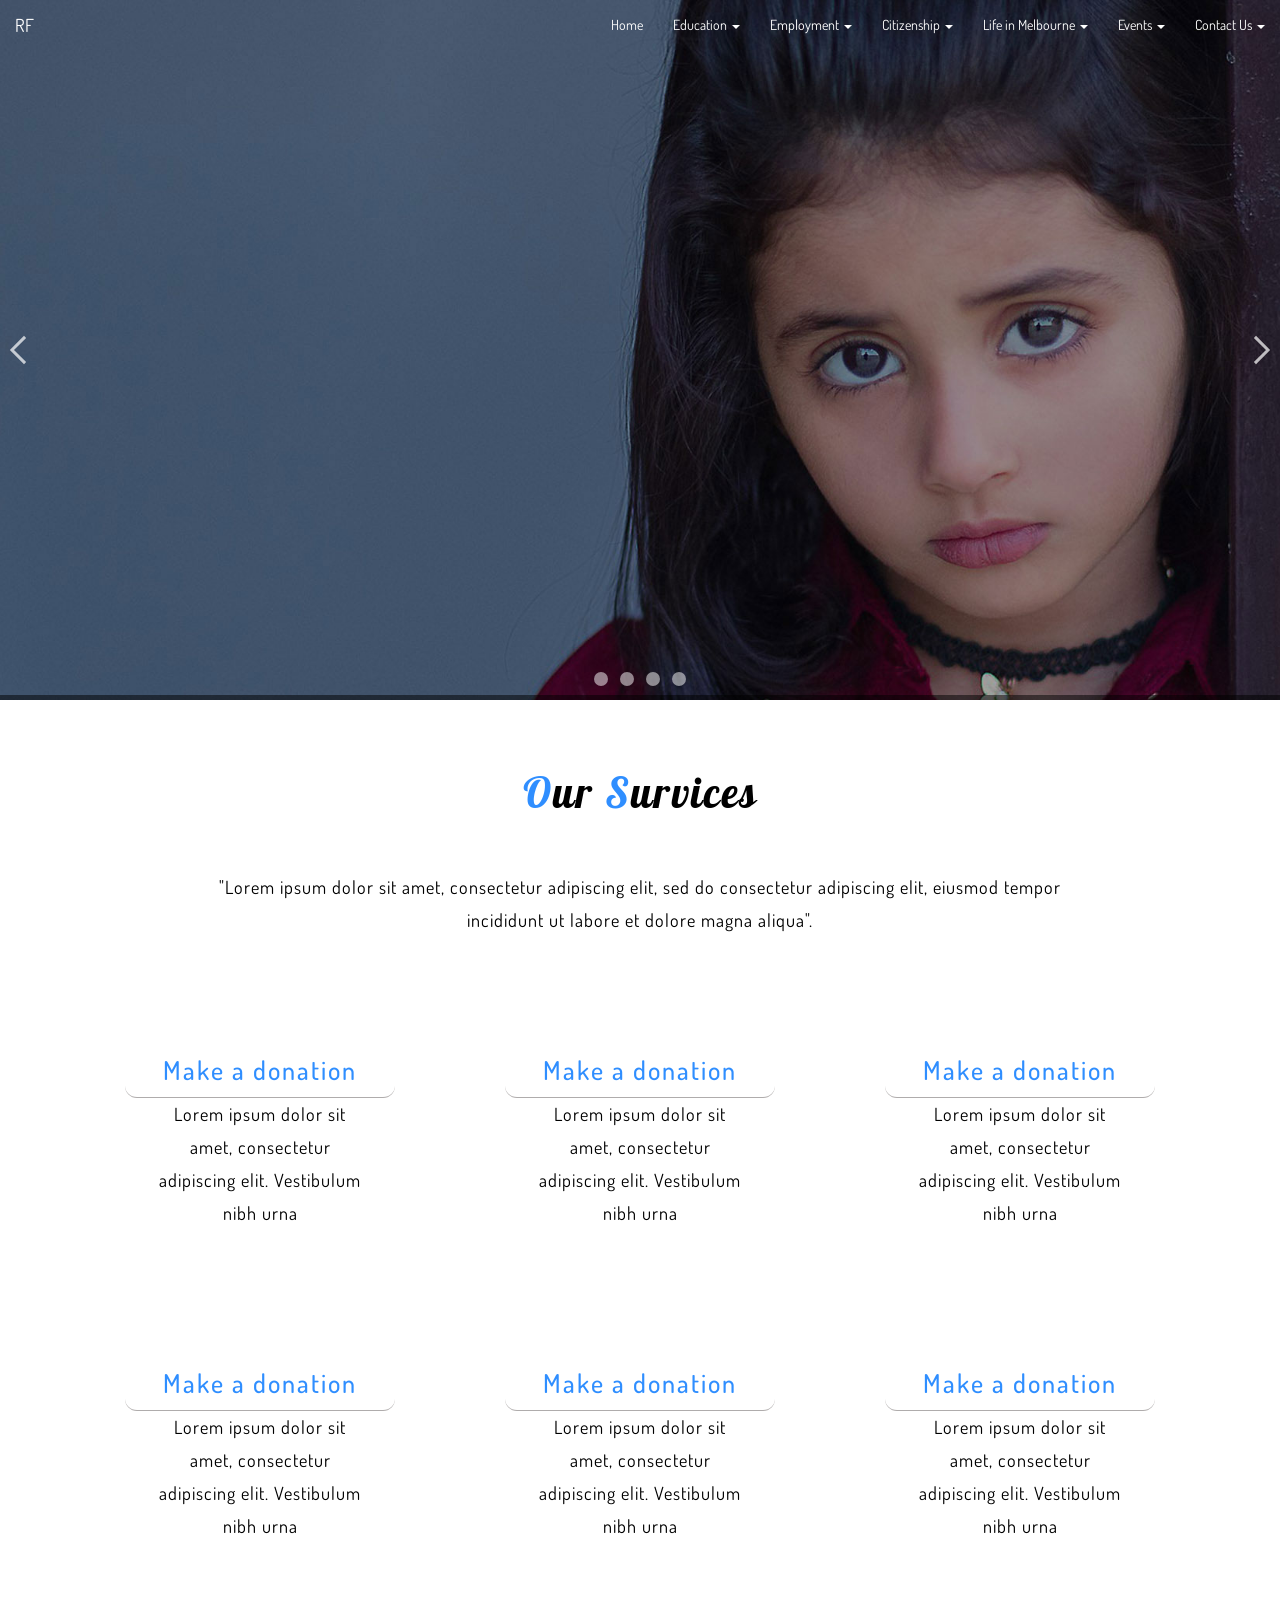
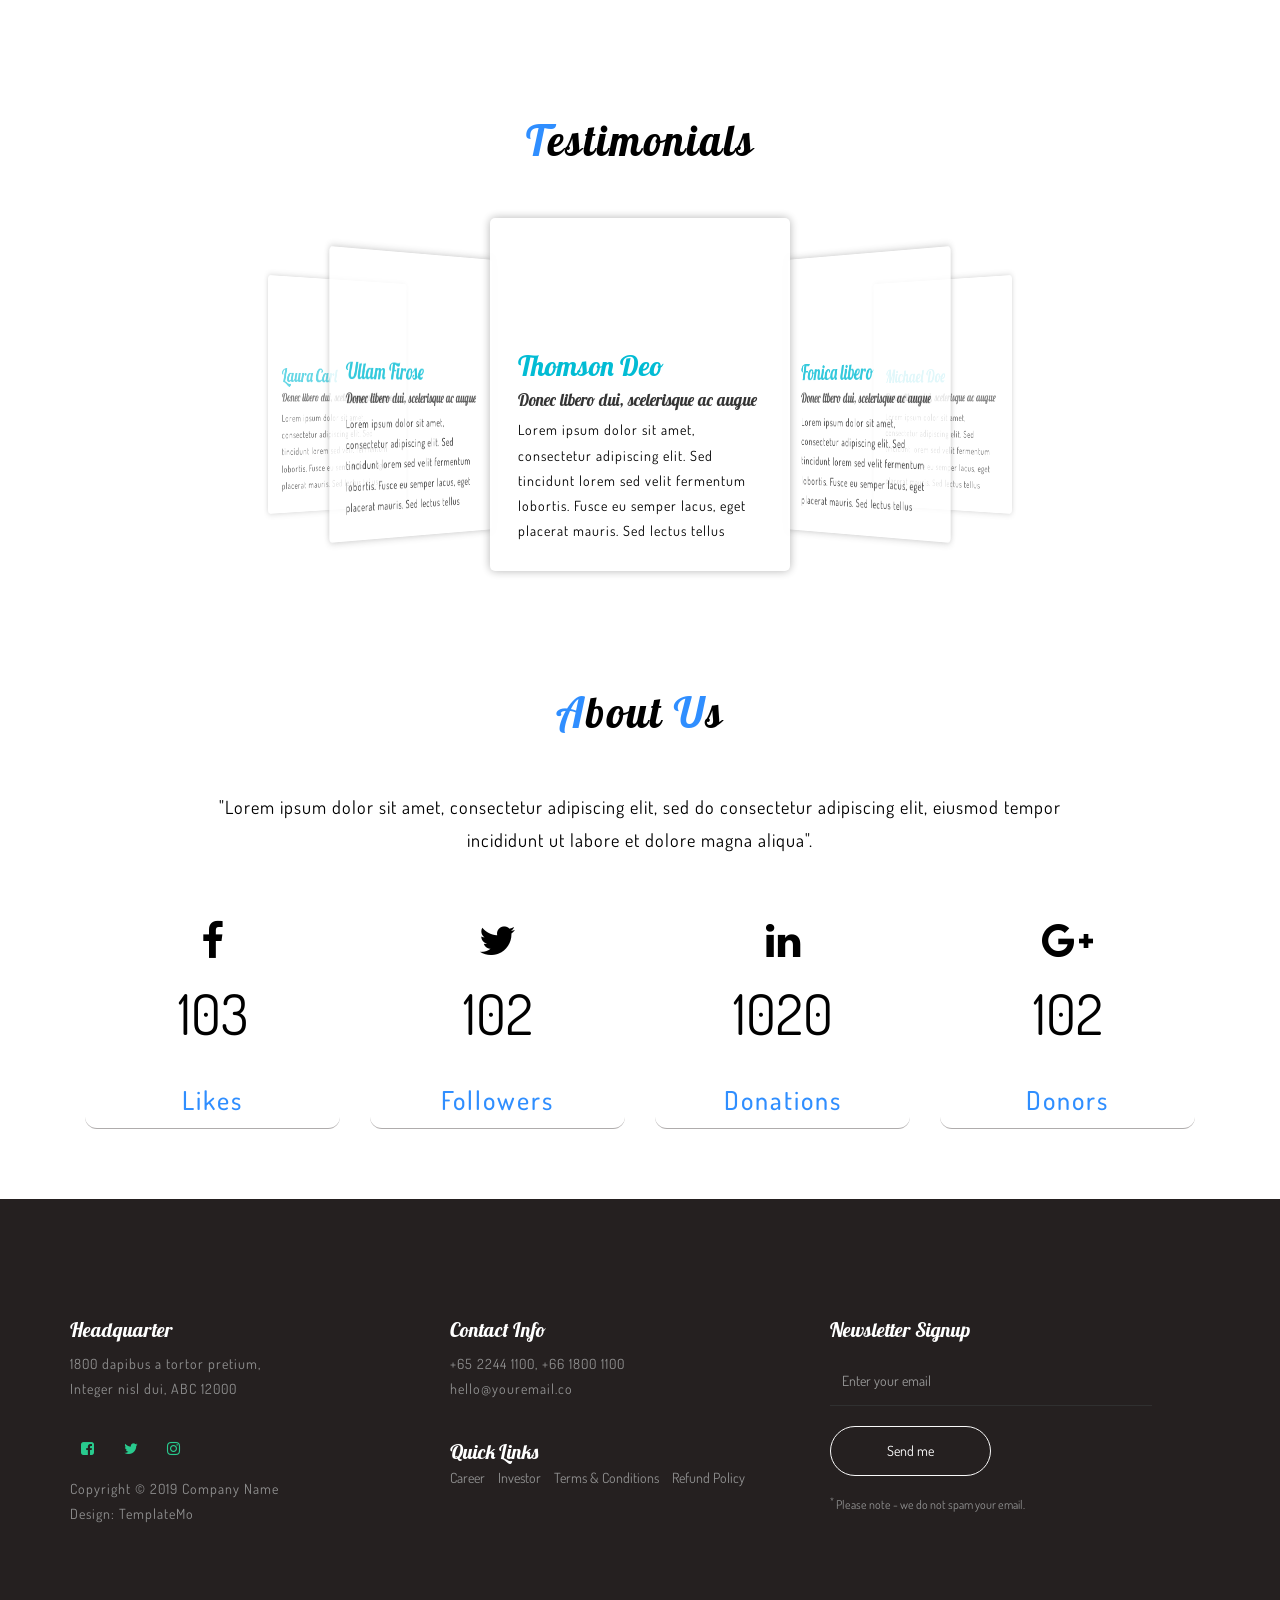
==== commit 8a7af5aa: "Centered issue" ====
--- a/index.html
+++ b/index.html
@@ -127,6 +127,12 @@
 			width: 300px;
 		}
 
+		@media screen and (max-width: 900px) {
+			.flip-content {
+				width: 220px;
+		}
+		}
+
 		.agile-testi h4 {
 			font-size: 2em;
 			color: #00BCD4;
@@ -345,7 +351,7 @@
 			<h3 class="w3l-title"><span>O</span>ur <span>S</span>urvices</h3>
 			<p>"Lorem ipsum dolor sit amet, consectetur adipiscing elit, sed do consectetur adipiscing elit, eiusmod
 				tempor incididunt ut labore et dolore magna aliqua".</P>
-			<div class="row">
+			<div class="row" style="margin-left: 0; margin-right: 0;">
 				<div class="col-sm-4 service-tile">
 					<div class="tile-background">
 						<div class="tile-content">
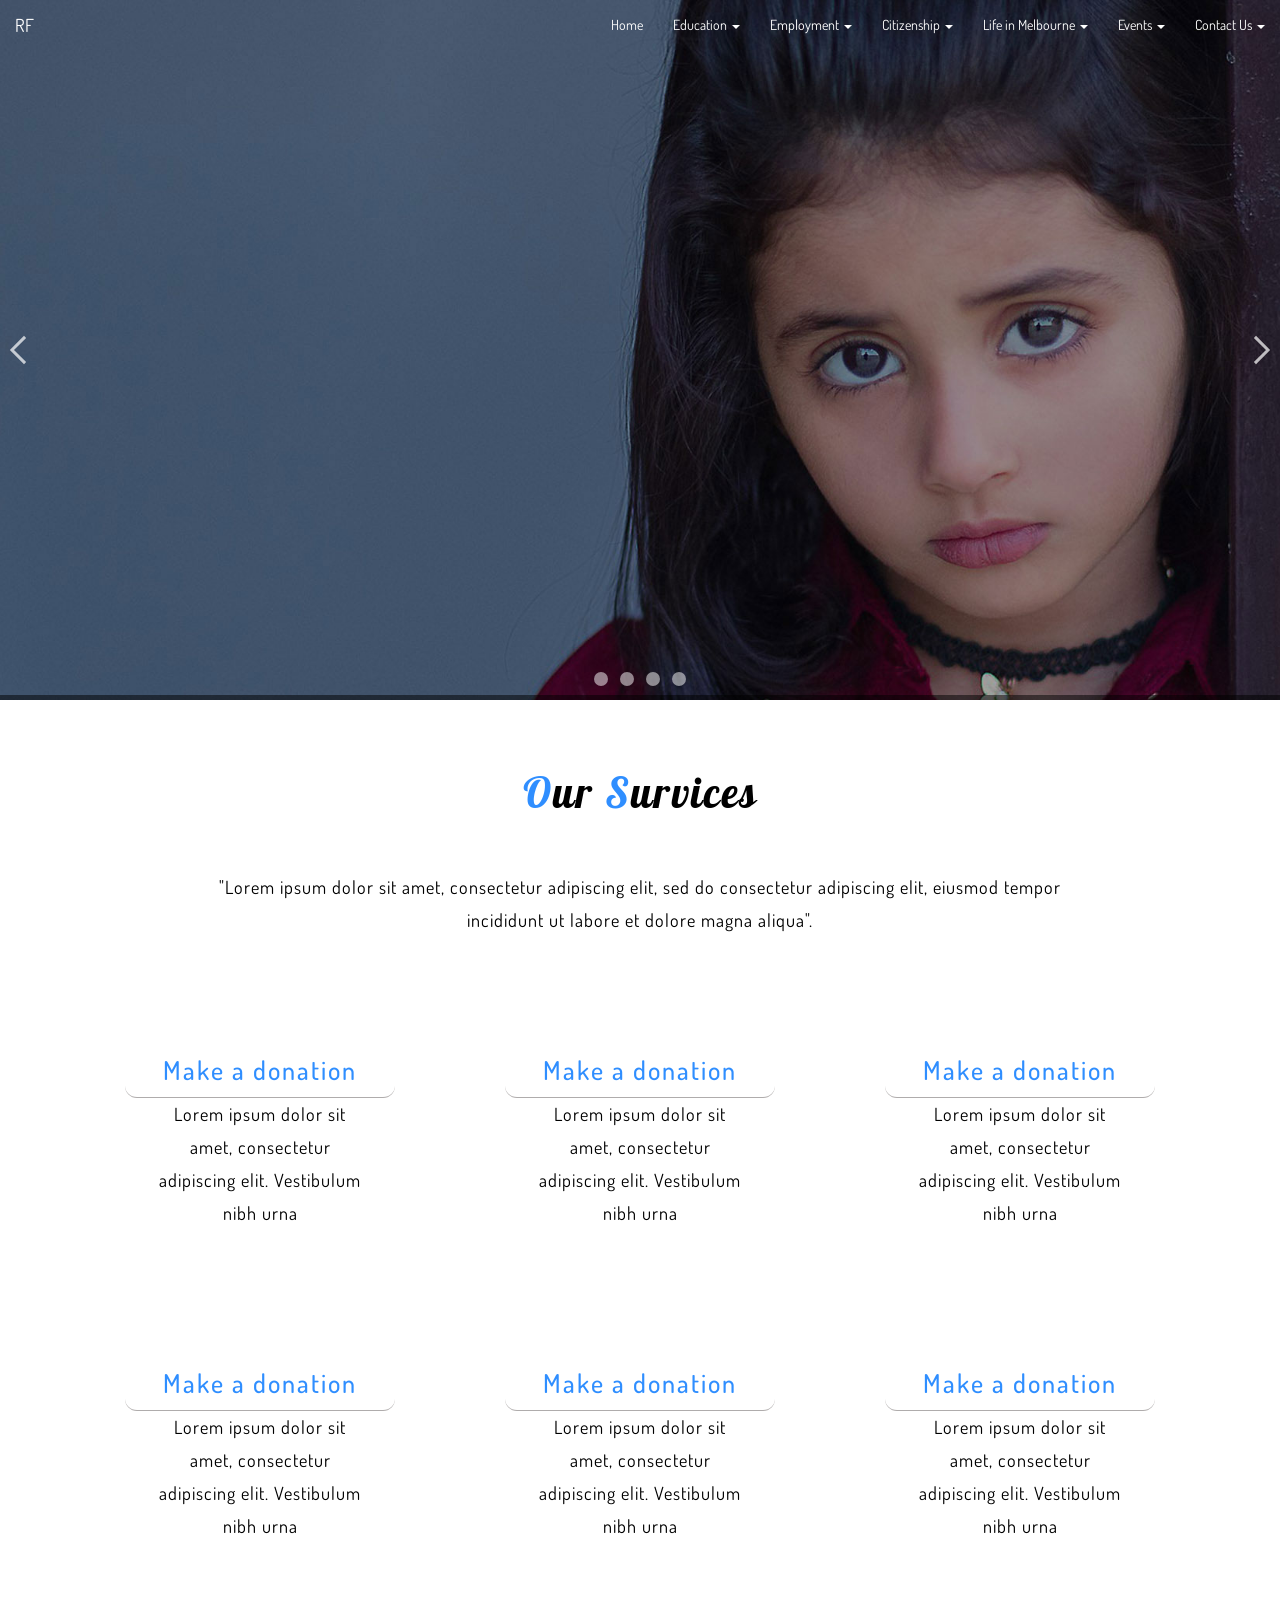
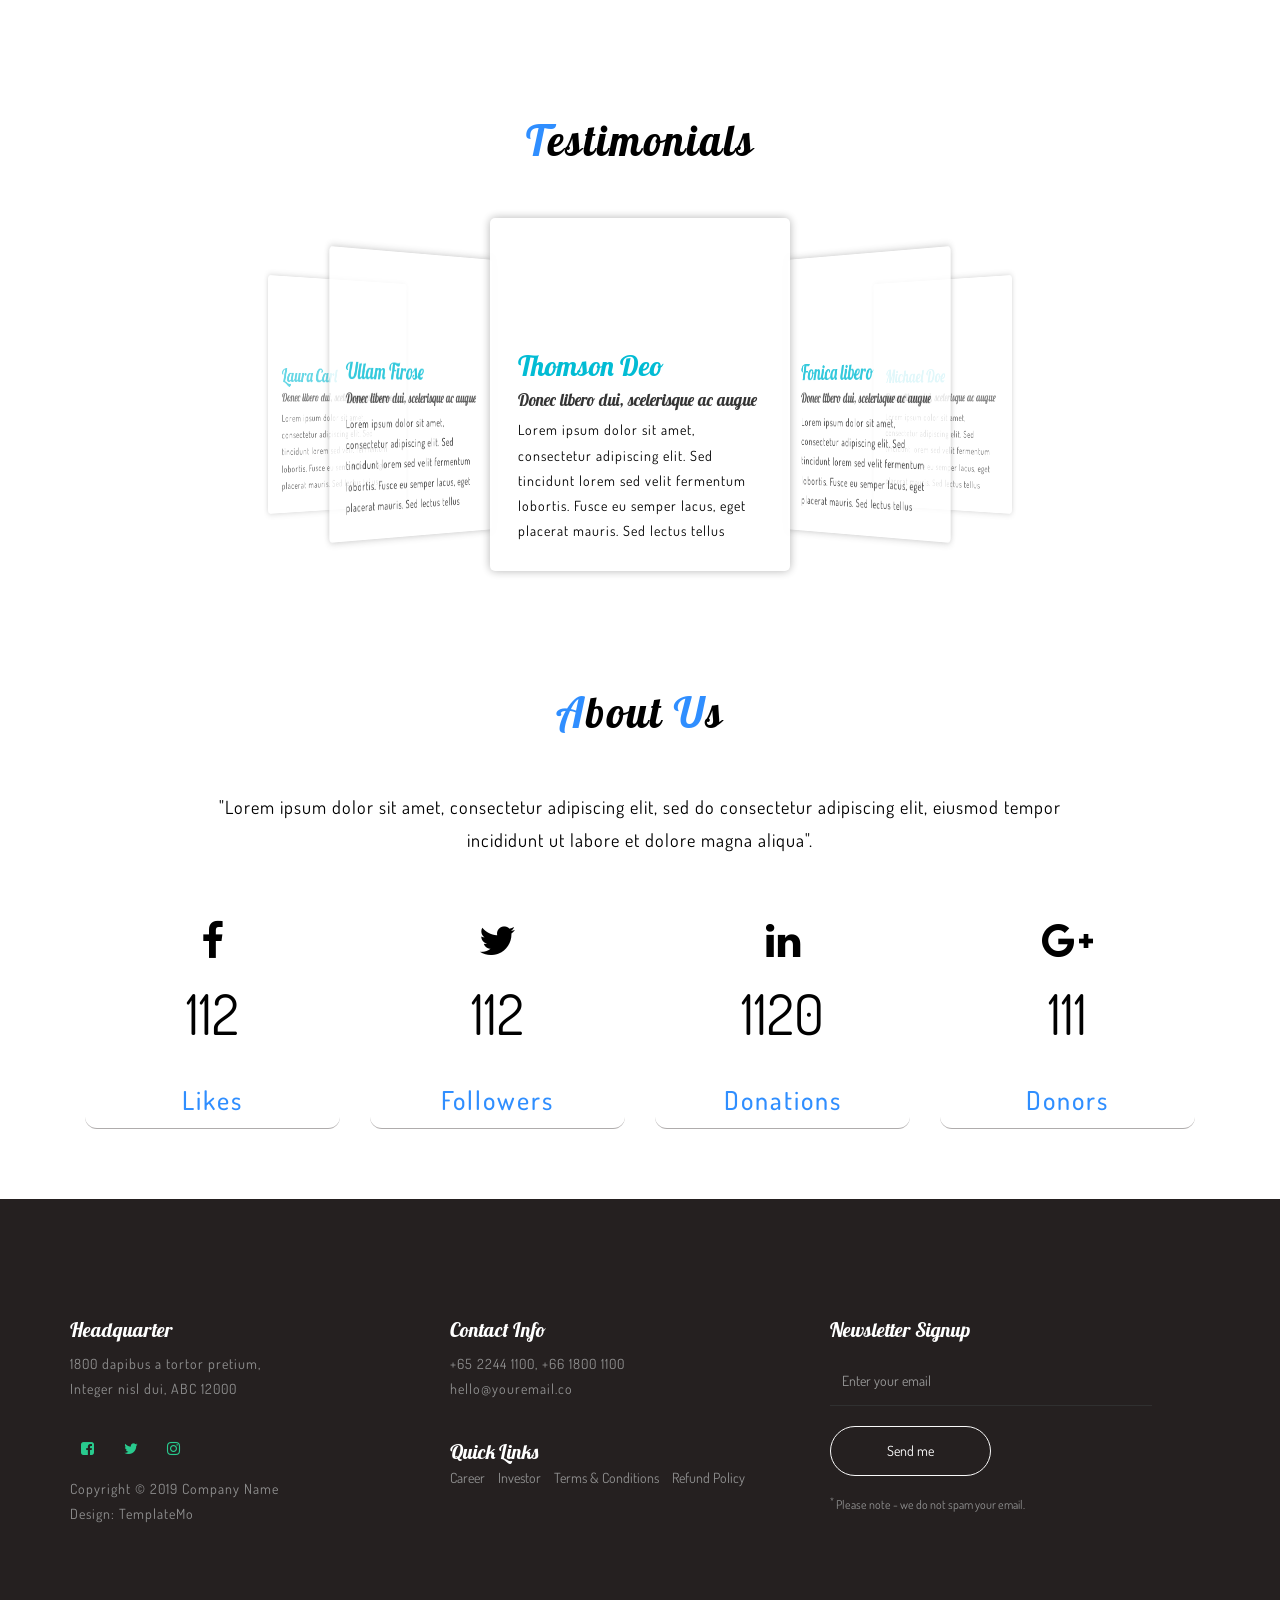
==== commit c8b70699: "Update index.html" ====
--- a/index.html
+++ b/index.html
@@ -1,13 +1,8 @@
-<!--Author: W3layouts
-Author URL: http://w3layouts.com
-License: Creative Commons Attribution 3.0 Unported
-License URL: http://creativecommons.org/licenses/by/3.0/
--->
 <!DOCTYPE HTML>
 <html lang="utf-8">
 
 <head>
-	<title>Handout a Society Category Bootstrap Responsive Web Template | Home :: w3layouts</title>
+	<title>YRSP</title>
 	<!-- Meta tag Keywords -->
 	<meta name="viewport" content="width=device-width, initial-scale=1">
 	<meta http-equiv="Content-Type" content="text/html; charset=utf-8" />
@@ -17,6 +12,8 @@
 function hideURLbar(){ window.scrollTo(0,1); } </script>
 	<!--// Meta tag Keywords -->
 	<!-- css files -->
+
+	
 	<link href="css/bootstrap.css" rel="stylesheet" type="text/css" media="all" /> <!-- Bootstrap-Core-CSS -->
 	<link href="css/style.css" rel="stylesheet" type="text/css" media="all" /> <!-- Style-CSS -->
 	<link rel="stylesheet" href="css/font-awesome.css"> <!-- Font-Awesome-Icons-CSS -->
